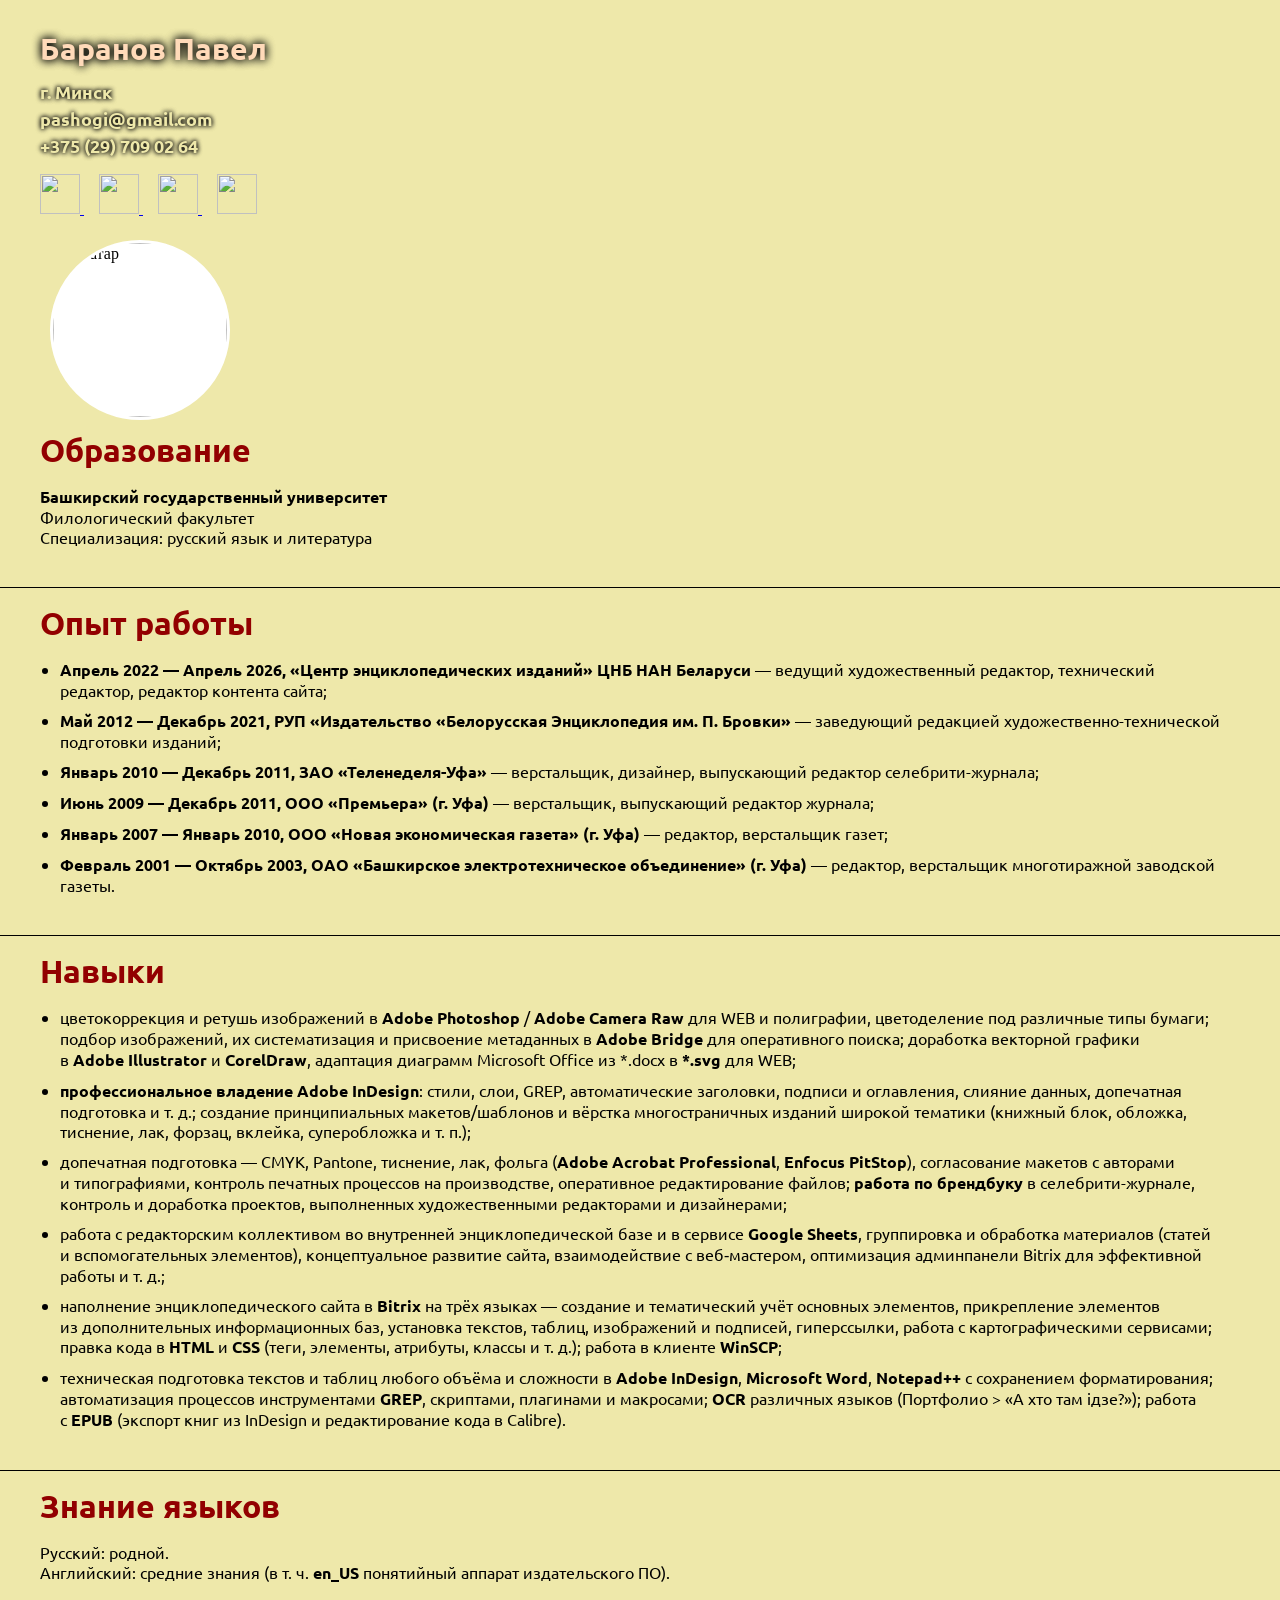
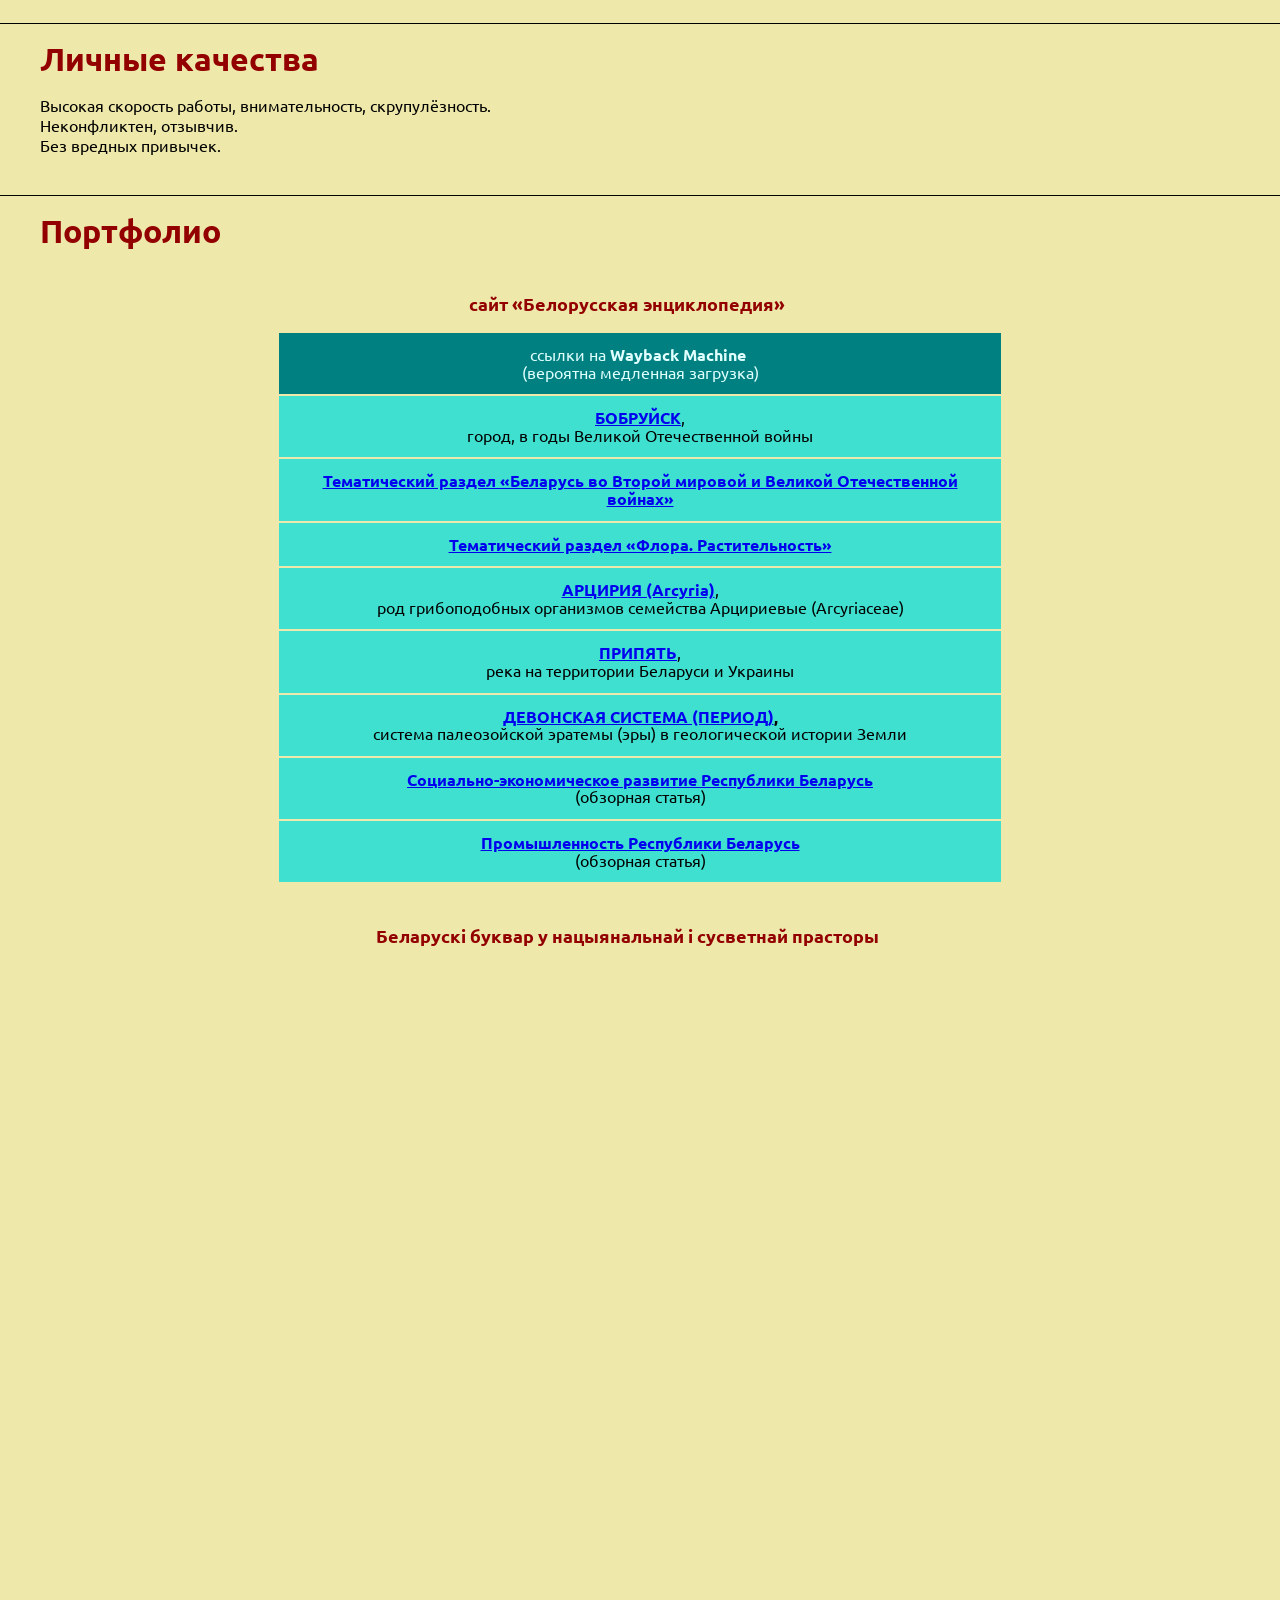
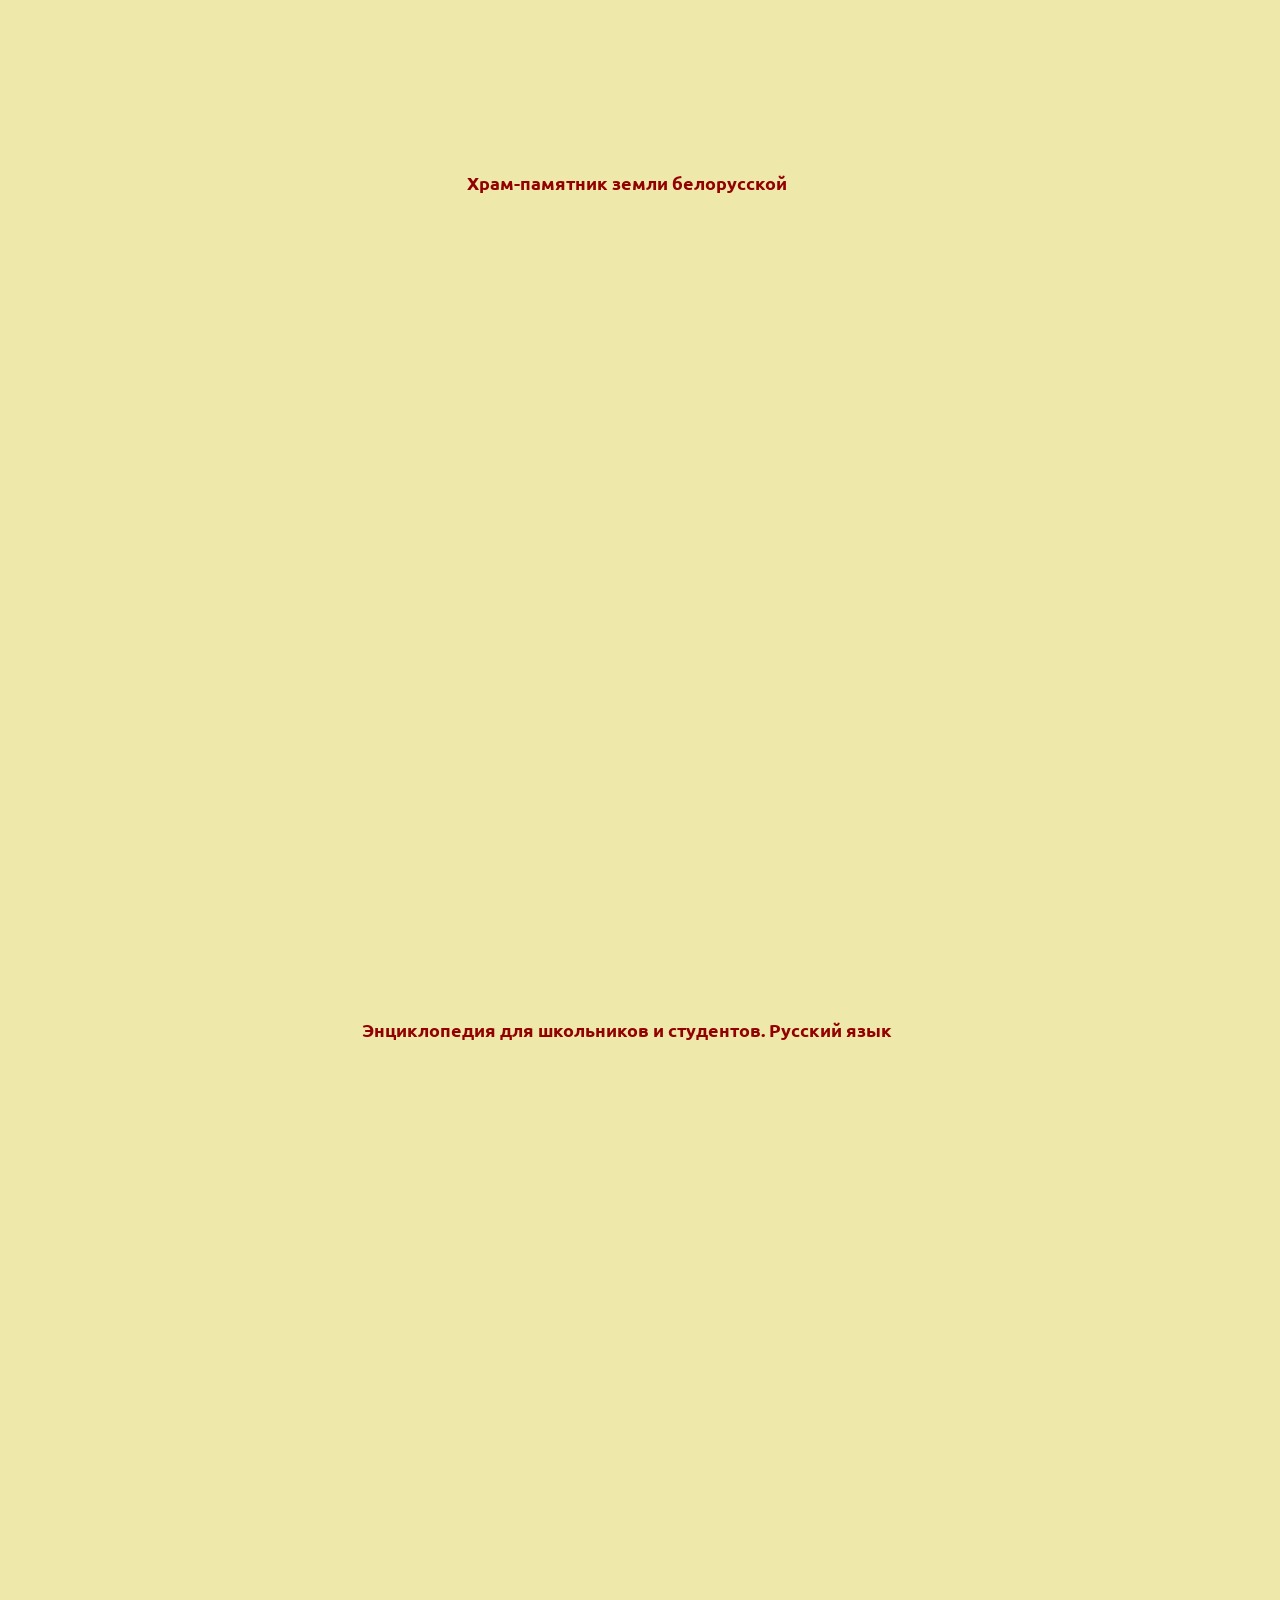
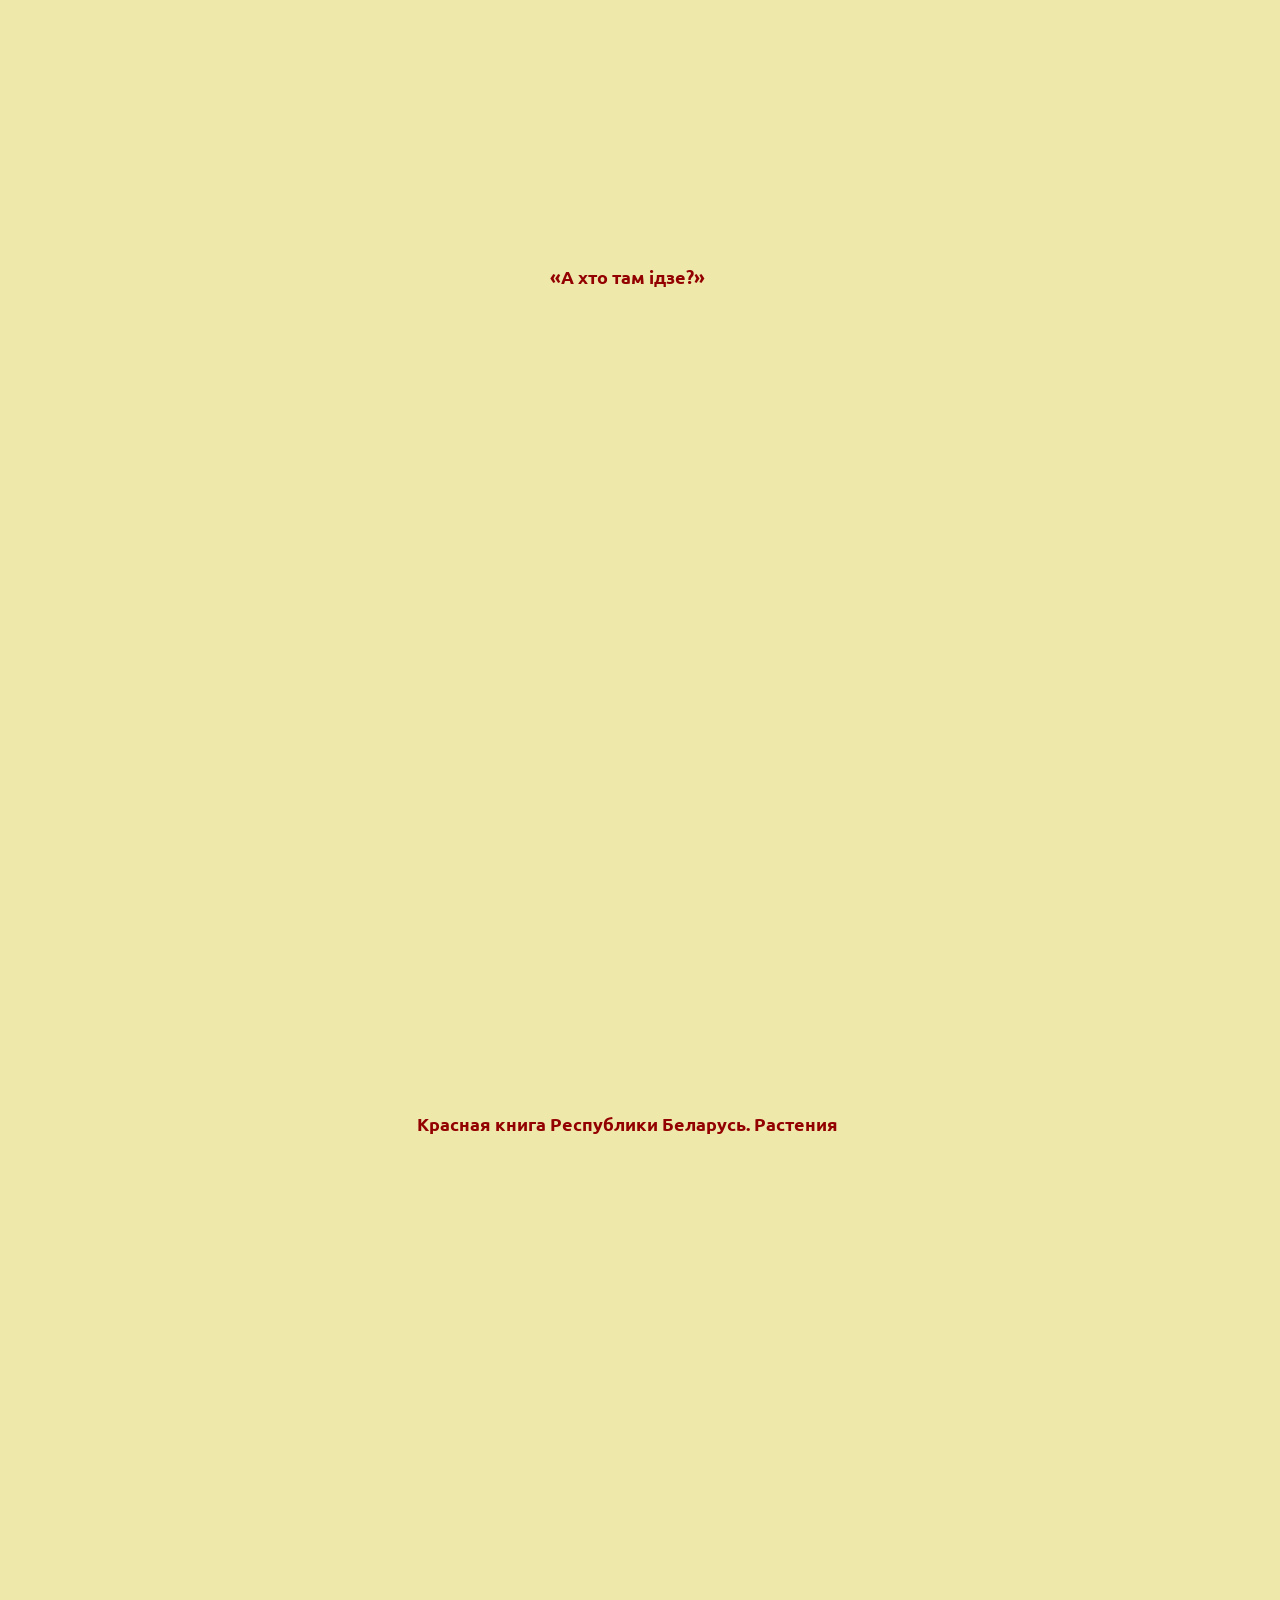
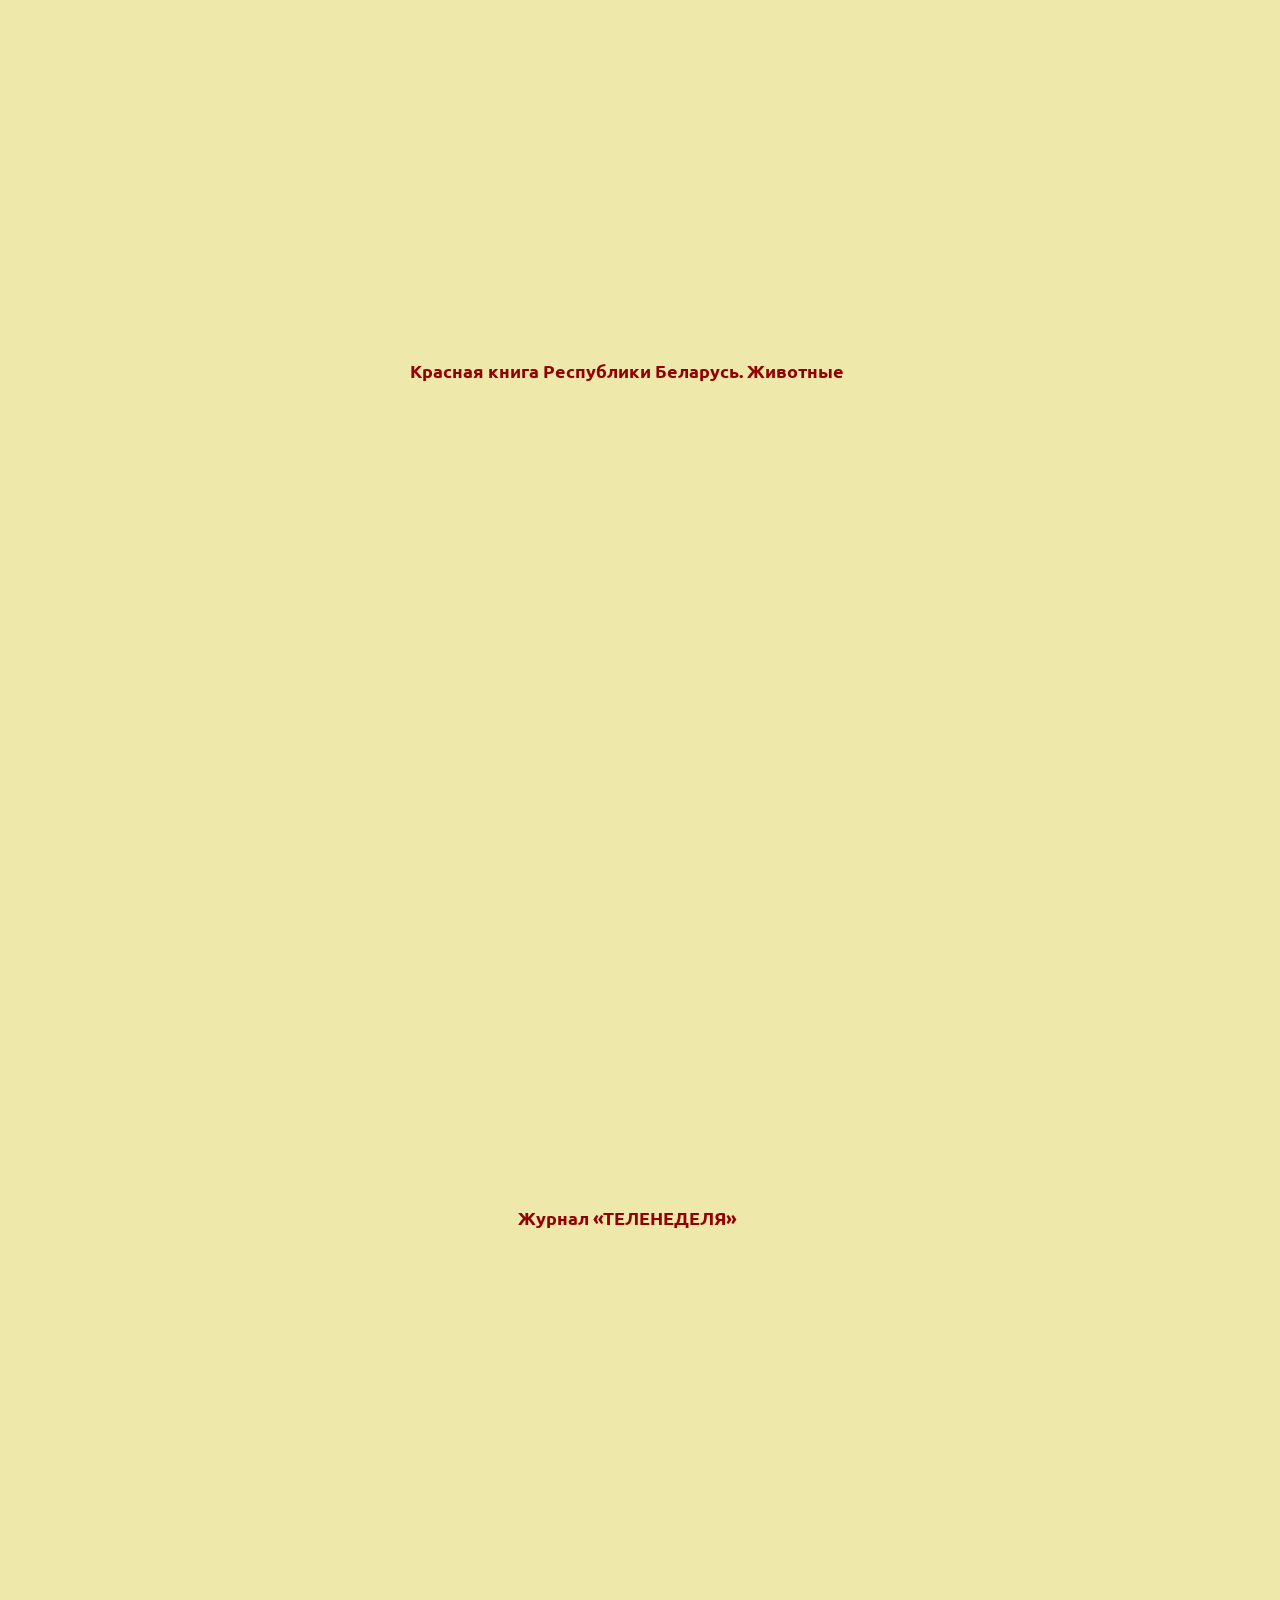
==== index.html @ 7046d44e "Update index.html" ====
<html>
	<head>
		<title>Баранов П. В.&emsp;|&emsp;резюме</title>
		<link rel="icon" type="image/svg+xml" href="https://raw.githubusercontent.com/pashogi/pashogijob/9c2bfe1a54c1b4d5133ab30330280d08a5d5dc98/favicon.svg">
		<link rel="stylesheet" href="style.css">
		<meta charset="utf-8">
		<link rel="stylesheet"
          href="https://fonts.googleapis.com/css?family=Ubuntu">
		<style>
    body {
      background-color: #EEE8AA;
    }
	h1, h2, h3, h4, p, ul, ol, li {
	font-family: Ubuntu;
	margin-right: 2%;
	}

ul {
	list-style-type: disc;
	margin-left: 20px;
}

h1 {
	margin-top: 10px;
	margin-left: 40px;
	margin-bottom: 15px;
	color: #920000;
}

h2 {
	text-align: center;
	margin-top: 40px;
	margin-bottom: 15px;
	color: #920000;
	font-size: 18px;
}

li, p {
	margin-bottom: 10px;
	margin-left: 40px;
	text-wrap-style: balance;
}

* {
	margin: 0;
	padding: 0;
	box-sizing: border-box;
}

.td1 {
	padding: 6pt;
	height: 19.6pt;
	vertical-align: middle;
	background-color: #008080;
	word-break: break-word;
	text-wrap-style: balance;	
}

.td2 {
	padding: 6pt;
	height: 19.6pt;
	vertical-align: middle;
	background-color: #40E0D0;
	word-break: break-word;
	text-wrap-style: balance;	
}

.ptab {
	line-height: 1.1;
	font-size: 16px;
	font-family: "Ubuntu", serif;
	color: black; 
	text-align: center;
	margin-left: 2%;
	margin-right: 2%;
	margin-bottom: 5px;
	margin-top: 5px;
	text-wrap-style: balance;
}	

.gal1 {
	position: relative;
	margin-left: 5%;
	padding-top: max(60%,324px);
	width: 90%;
	height: 0;
}

.gal2 {
	position: absolute;
	border: none;
	width: 100%;
	height: 100%;
	left: 0;
	top: 0;
}
	
hr {
  background-color: #000000;
  height: 1px;
  border: none;
  margin-bottom: 15px; 
  margin-top: 40px;
  
}

.hero-banner {
	background-image: url('https://raw.githubusercontent.com/pashogi/pashogijob/refs/heads/main/background_bordo.webp');
	background-position: center;
	position: relative;
	width: 100%;
	display: inline-block;
	min-height: 320px;
}

.banner-content h1 {
	font-size: 30px;
	margin-top: 30px;
	margin-bottom: 10px;
	text-align: left;
}

.banner-content h3 {
	font-size: 18px;
	margin-bottom: 15px;
	margin-left: 40px;
	line-height: 1.5;
	text-align: left;
	
}

        .profile-info-bar {
            position: relative;
            align-items: flex-end;
			margin-left: 50px;
            margin-top: 20px;
        }

        .avatar-wrapper {
            width: 180px; 
            height: 180px;
            margin-top: -100px;
        }

        .avatar-image {
            width: 100%;
            height: 100%;
            border-radius: 50%;
            object-fit: cover;
            border: 3px solid #fff; 
            background-color: #fff;
        }
		html {
  scroll-behavior: smooth;
}

.back-to-top {
  position: fixed;
  bottom: 30px;
  right: 30px;
  width: 50px;
  height: 50px;
  background-color: #A0522D;
  color: #ffffff;
  font-size: 24px;
  font-weight: bold;
  text-decoration: none;
  display: flex;
  align-items: center;
  justify-content: center;
  border-radius: 50%;
  box-shadow: 0 4px 6px -1px rgba(0, 0, 0, 0.1), 0 2px 4px -1px rgba(0, 0, 0, 0.06);
  z-index: 1000;
  
  /* Настройки для плавной анимации появления */
  transition: opacity 0.4s ease, transform 0.4s ease, background-color 0.3s ease, box-shadow 0.3s ease;
  opacity: 1;
  transform: translateY(0);
}

/* Класс для скрытого состояния */
.back-to-top.hidden {
  opacity: 0;
  visibility: hidden;
  transform: translateY(20px); /* При скрытии кнопка чуть опускается */
}

.back-to-top:hover {
  background-color: #920000;
  transform: translateY(-5px); /* Эффект приподнимания работает, только когда кнопка активна */
  box-shadow: 0 10px 15px -3px rgba(0, 0, 0, 0.1), 0 4px 6px -2px rgba(0, 0, 0, 0.05);
}

.back-to-top:active {
  transform: translateY(0);
}

  </style>
    <meta charset="utf-8" />
    <meta name="viewport" content="width=device-width" />
	</head>
	<body>

	<header class="hero-banner">
	<div class="banner-content">
		<h1 style="color: FFDAB9; text-shadow: 0 0 10px #000000, 0 0 10px #000000;">Баранов Павел</h1>
		<h3 style="color: EEE8AA; text-shadow: 0 0 5px #000000, 0 0 5px #000000;">г. Минск<br>pashogi@gmail.com<br>+375 (29) 709 02 64 </h3>
		<a style="margin-left: 40px;" href="viber://chat?number=%2B375297090264">
		<img src="https://raw.githubusercontent.com/pashogi/pashogijob/26038a64ed1ea33e8e026722dd993c3e9416eed4/Viber_icon.svg" width="40" height="40">
		</a>
		<a style="margin-left: 15px;" href="tg://resolve?domain=ngorongebe">
		<img src="https://raw.githubusercontent.com/pashogi/pashogijob/44e76a7d1df6c3a3573ff84d5395dd48185c1410/Telegram_Logo.svg" width="40" height="40">
		</a>
		<a style="margin-left: 15px;" href="mailto:pashogi@domain.com">
		<img src="https://raw.githubusercontent.com/pashogi/pashogijob/b5229784392f26fadb4ae11a9f41c26dcbef3852/Gmail_icon.svg" width="40" height="40">
		</a>
		<a style="margin-left: 15px;" href="tel:+375297090264">
		<img src="https://raw.githubusercontent.com/pashogi/pashogijob/918bad2d1e9183036d288f3a6117687ad5d1f334/telephone-icon.svg" width="40" height="40">
		</a>
	</div>
	</header>
        <!-- Нижняя панель с аватаркой и именем -->
        <div class="profile-info-bar">
            <!-- Круглая аватарка пользователя -->
            <div class="avatar-wrapper">
                <img class="avatar-image" src="https://raw.githubusercontent.com/pashogi/pashogijob/refs/heads/main/pashogi_foto_3.webp" alt="Аватар">
            </div>
        </div>
		<h1>Образование</h1>
		<p style="margin-bottom: 0px;"><b>Башкирский государственный университет</b></p>
		<p style="margin-bottom: 0px;">Филологический факультет</p>
		<p>Специализация: русский язык и&nbsp;литература</p>
		<hr>
		<h1>Опыт работы</h1>
		<ul>
			<li><b>Апрель 2022 — Апрель 2026, «Центр энциклопедических изданий» ЦНБ&nbsp;НАН&nbsp;Беларуси</b>&nbsp;— ведущий художественный редактор, технический редактор, редактор контента сайта;</li>
			<li><b>Май 2012 — Декабрь 2021, РУП&nbsp;«Издательство «Белорусская Энциклопедия им.&nbsp;П.&nbsp;Бровки»</b>&nbsp;— заведующий редакцией художественно-технической подготовки изданий;</li>
			<li><b>Январь 2010 — Декабрь 2011, ЗАО&nbsp;«Теленеделя-Уфа»</b>&nbsp;— верстальщик, дизайнер, выпускающий редактор селебрити-журнала;</li>
			<li><b>Июнь 2009 — Декабрь 2011, ООО&nbsp;«Премьера» (г.&nbsp;Уфа)</b>&nbsp;— верстальщик, выпускающий редактор журнала;</li>
			<li><b>Январь 2007 — Январь 2010, ООО&nbsp;«Новая экономическая газета» (г.&nbsp;Уфа)</b>&nbsp;— редактор, верстальщик газет;</li>
			<li><b>Февраль 2001 — Октябрь 2003, ОАО&nbsp;«Башкирское электротехническое объединение» (г.&nbsp;Уфа)</b> — редактор, верстальщик многотиражной заводской газеты.</li>
		</ul>
		<hr>
		<h1>Навыки</h1>
		<ul>
		<li>цветокоррекция и&nbsp;ретушь изображений в&nbsp;<b>Adobe Photoshop</b> / <b>Adobe Camera Raw</b> для&nbsp;WEB и&nbsp;полиграфии, цветоделение под&nbsp;различные типы бумаги; подбор изображений, их&nbsp;систематизация и&nbsp;присвоение метаданных в&nbsp;<b>Adobe Bridge</b> для&nbsp;оперативного поиска; доработка векторной графики в&nbsp;<b>Adobe Illustrator</b> и&nbsp;<b>CorelDraw</b>, адаптация диаграмм Microsoft Office из&nbsp;*.‌docx в&nbsp;<b>*.svg</b> для&nbsp;WEB;</li>
		<li><b>профессиональное владение Adobe InDesign</b>: стили, слои, GREP, автоматические заголовки, подписи и&nbsp;оглавления, слияние данных, допечатная подготовка и&nbsp;т.&nbsp;д.; создание принципиальных макетов/шаблонов и&nbsp;вёрстка многостраничных изданий широкой тематики (книжный блок, обложка, тиснение, лак, форзац, вклейка, суперобложка и&nbsp;т.&nbsp;п.);</li>
		<li>допечатная подготовка — CMYK, Pantone, тиснение, лак, фольга (<b>Adobe Acrobat Professional</b>, <b>Enfocus PitStop</b>), согласование макетов с&nbsp;авторами и&nbsp;типографиями, контроль печатных процессов на&nbsp;производстве, оперативное редактирование файлов; <b>работа по&nbsp;брендбуку</b> в&nbsp;селебрити-журнале, контроль и&nbsp;доработка проектов, выполненных художественными редакторами и&nbsp;дизайнерами;</li>
		<li>работа с&nbsp;редакторским коллективом во&nbsp;внутренней энциклопедической базе и&nbsp;в&nbsp;сервисе <b>Google&nbsp;Sheets</b>, группировка и&nbsp;обработка материалов (статей и&nbsp;вспомогательных элементов), концептуальное развитие сайта, взаимодействие с&nbsp;веб‑мастером, оптимизация админпанели Bitrix для&nbsp;эффективной работы и&nbsp;т.&nbsp;д.;</li>
		<li>наполнение энциклопедического сайта в&nbsp;<b>Bitrix</b> на&nbsp;трёх языках — создание и&nbsp;тематический учёт основных элементов, прикрепление элементов из&nbsp;дополнительных информационных баз, установка текстов, таблиц, изображений и&nbsp;подписей, гиперссылки, работа с&nbsp;картографическими сервисами; правка кода в&nbsp;<b>HTML</b> и&nbsp;<b>CSS</b> (теги, элементы, атрибуты, классы и&nbsp;т.&nbsp;д.); работа в&nbsp;клиенте <b>WinSCP</b>;</li>
		<li>техническая подготовка текстов и&nbsp;таблиц любого объёма и&nbsp;сложности в&nbsp;<b>Adobe InDesign</b>, <b>Мiсrоsоft Wоrd</b>, <b>Notepad++</b> с&nbsp;сохранением форматирования; автоматизация процессов инструментами <b>GREP</b>, скриптами, плагинами и&nbsp;макросами; <b>OCR</b> различных языков (Портфолио > «А&nbsp;хто там ідзе?»); работа с&nbsp;<b>EPUB</b> (экспорт книг из&nbsp;InDesign и&nbsp;редактирование кода в&nbsp;Calibre).</li>
		</ul>
		<hr>
		<h1>Знание языков</h1>
		<p>Русский: родной. <br>Английский: средние знания (в&nbsp;т.&nbsp;ч.&nbsp;<b>en_US</b> понятийный аппарат издательского&nbsp;ПО).</p>
		<hr>
		<h1>Личные качества</h1>
		<p>Высокая скорость работы, внимательность, скрупулёзность.<br>
		Неконфликтен, отзывчив. <br>Без вредных привычек.</p>
		<hr>
		<h1>Портфолио</h1>
		<h2>сайт «Белорусская энциклопедия»</h2>
	    <table style="margin: auto;">
        <tbody>
            <tr>
              
                <td class="td1">
                    <p class="ptab"; style="color: #E0FFFF;">ссылки на&nbsp;<strong>Wayback&nbsp;Machine&nbsp;</strong><br>(вероятна медленная загрузка)</p>
                </td>
            </tr>
            <tr>
               
                <td class="td2">
                    <p class="ptab"><a href="https://web.archive.org/web/20260213072637/https://belarusenc.by/temy/belarusinsecwar/497/" target="_blank" rel="noopener noreferrer"><strong>БОБРУЙСК</strong></a>, <br>город, в годы Великой Отечественной войны</span></p>
                </td>
            </tr>
            <tr>
			<td class="td2">
                    <p class="ptab"><a href="https://web.archive.org/web/20260403034350/https://belarusenc.by/temy/belarusinsecwar/?arrFilter_pf[SORT_QUERY]=%D0%90%D0%B0&set_filter=Y&rem_filter=all" target="_blank" rel="noopener noreferrer"><strong>Тематический раздел «Беларусь во&nbsp;Второй мировой и&nbsp;Великой Отечественной войнах»</strong></a></span></p>
                </td>
            </tr>
            <tr>
            <td class="td2">
                    <p class="ptab"><a href="https://web.archive.org/web/20260222052846/https://belarusenc.by/temy/floraru/?arrFilter_pf[SORT_QUERY]=%D0%90%D0%B0&set_filter=Y&rem_filter=all" target="_blank" rel="noopener noreferrer"><strong>Тематический раздел «Флора. Растительность»</strong></a></span></p>
                </td>
            </tr>
            <tr>			
               <td class="td2">
                    <p class="ptab"><a href="https://web.archive.org/web/20260222051043/https://belarusenc.by/temy/floraru/12584/" target="_blank" rel="noopener noreferrer"><strong>АРЦИРИЯ (Arcyria)</strong></a>, <br>род грибоподобных организмов семейства Арцириевые (Arcyriaceae)</span></p>
                </td>
            </tr>            
            <tr>
               
                <td class="td2">
                    <p class="ptab"><a href="https://web.archive.org/web/20260222055555/https://belarusenc.by/temy/waterru/7096/" target="_blank" rel="noopener noreferrer"><strong>ПРИПЯТЬ</strong></a>, <br>река на&nbsp;территории&nbsp;Беларуси и&nbsp;Украины</span></p>
                </td>
            </tr>      			
			<tr>
               <td class="td2">
                    <p class="ptab"><a href="https://web.archive.org/web/20260213075311/https://belarusenc.by/temy/nedraru/9194/" target="_blank" rel="noopener noreferrer"><strong>ДЕВОНСКАЯ СИСТЕМА (ПЕРИОД)</strong></a><strong>,</strong> <br>система палеозойской эратемы (эры) в&nbsp;геологической истории Земли</span></p>
                </td>
            </tr>
            <tr>
                <td class="td2">
                    <p class="ptab"><a href="https://web.archive.org/web/20260213081253/https://belarusenc.by/belarus/detail-article.php?ID=10201#h1" target="_blank" rel="noopener noreferrer"><strong>Социально-экономическое развитие Республики&nbsp;Беларусь</strong></a> <br>(обзорная&nbsp;статья)</span></p>
                </td>
            </tr>
            <tr>
                <td class="td2">
                    <p class="ptab"><a href="https://web.archive.org/web/20260226080110/https://belarusenc.by/belarus/detail-article.php?ID=12843#h1" target="_blank" rel="noopener noreferrer"><strong>Промышленность Республики Беларусь</strong></a> <br>(обзорная статья)</span></p>
                </td>
            </tr>
        </tbody>
    </table>
	
	<h2>Беларускі буквар у&nbsp;нацыянальнай і&nbsp;сусветнай прасторы</h2>
	<div class="gal1"><iframe class="gal2" src="https://online.fliphtml5.com/pjuuw/fhvg/" title="Беларускі буквар у нацыянальнай і сусветнай прасторы_" seamless="seamless" scrolling="no" frameborder="0" allowtransparency="true" allowfullscreen="true" ></iframe></div>
	<h2>Храм-памятник земли белорусской</h2>
	<div class="gal1"><iframe class="gal2" src="https://online.fliphtml5.com/pjuuw/tahh/" title="Храм-памятник земли белорусской_" seamless="seamless" scrolling="no" frameborder="0" allowtransparency="true" allowfullscreen="true" ></iframe></div>
	<h2>Энциклопедия для&nbsp;школьников и&nbsp;студентов. Русский язык </h2>
	<div class="gal1"><iframe class="gal2" src="https://online.fliphtml5.com/pjuuw/otoj/" title="Энциклопедия школьников и студентов - Русский язык" seamless="seamless" scrolling="no" frameborder="0" allowtransparency="true" allowfullscreen="true" ></iframe></div>
	<h2>«А хто там ідзе?»</h2>
	<div class="gal1"><iframe class="gal2" src="https://online.fliphtml5.com/pjuuw/hto-idze/" title="«А хто там ідзе?»" seamless="seamless" scrolling="no" frameborder="0" allowtransparency="true" allowfullscreen="true" ></iframe></div>
	<h2>Красная книга Республики Беларусь. Растения</h2>
	<div class="gal1"><iframe class="gal2" src="https://online.fliphtml5.com/pjuuw/rjri/" title="Красная книга Республики Беларусь. Растения" seamless="seamless" scrolling="no" frameborder="0" allowtransparency="true" allowfullscreen="true" ></iframe></div>
	<h2>Красная книга Республики Беларусь. Животные</h2>
	<div class="gal1"><iframe class="gal2" src="https://online.fliphtml5.com/pjuuw/nssc/" title="Красная книга Республики Беларусь. Животные" seamless="seamless" scrolling="no" frameborder="0" allowtransparency="true" allowfullscreen="true" ></iframe></div>
	<h2>Журнал «ТЕЛЕНЕДЕЛЯ»</h2>
	<div class="gal1"><iframe class="gal2" src="https://online.fliphtml5.com/pjuuw/44-197-260/" title="Журнал «ТЕЛЕНЕДЕЛЯ»" seamless="seamless" scrolling="no" frameborder="0" allowtransparency="true" allowfullscreen="true" ></iframe></div>

	<a href="#" class="back-to-top hidden" id="backToTop" aria-label="Вернуться в начало страницы">
  ↑
</a>
		
<script>
const backToTopButton = document.getElementById('backToTop');
window.addEventListener('scroll', () => {
  // Если страница прокручена больше чем на 300px, убираем класс hidden, иначе добавляем
  if (window.scrollY > 300) {
    backToTopButton.classList.remove('hidden');
  } else {
    backToTopButton.classList.add('hidden');
  }
});
</script>
	</body>
</html>
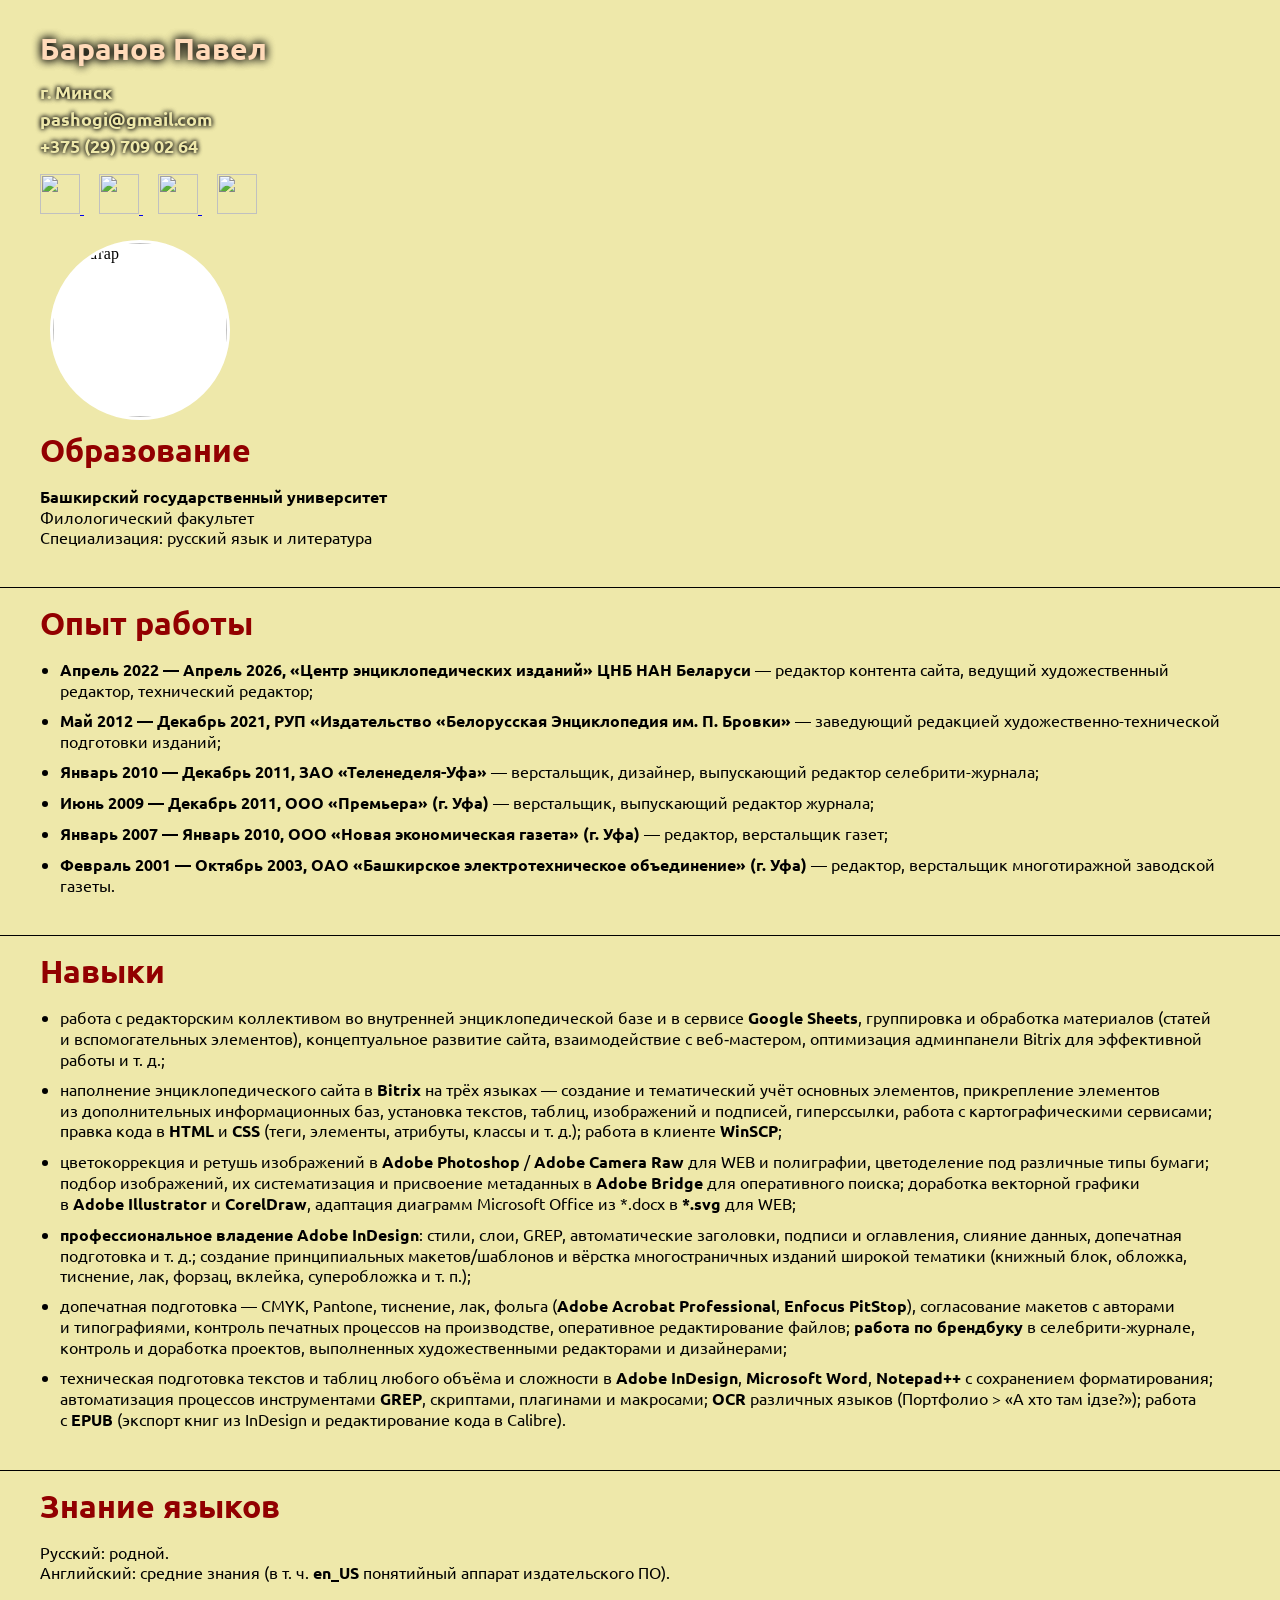
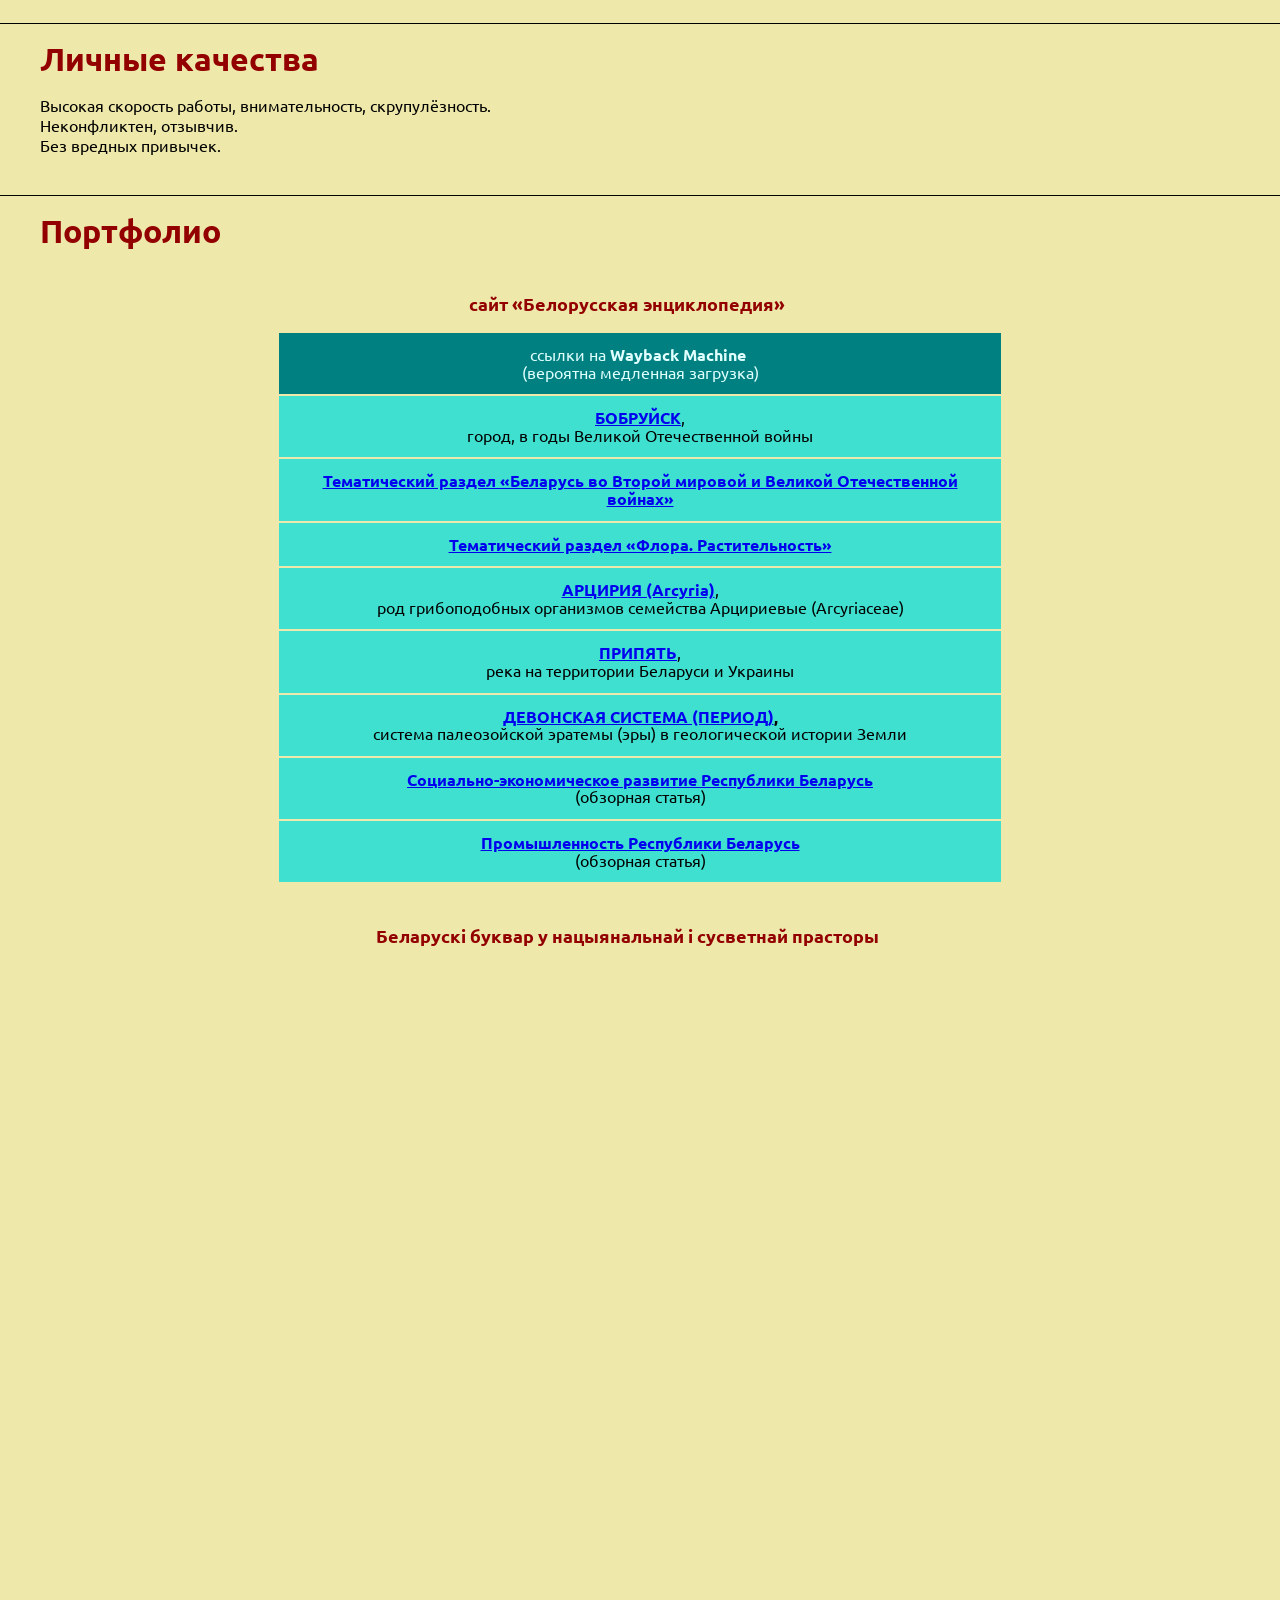
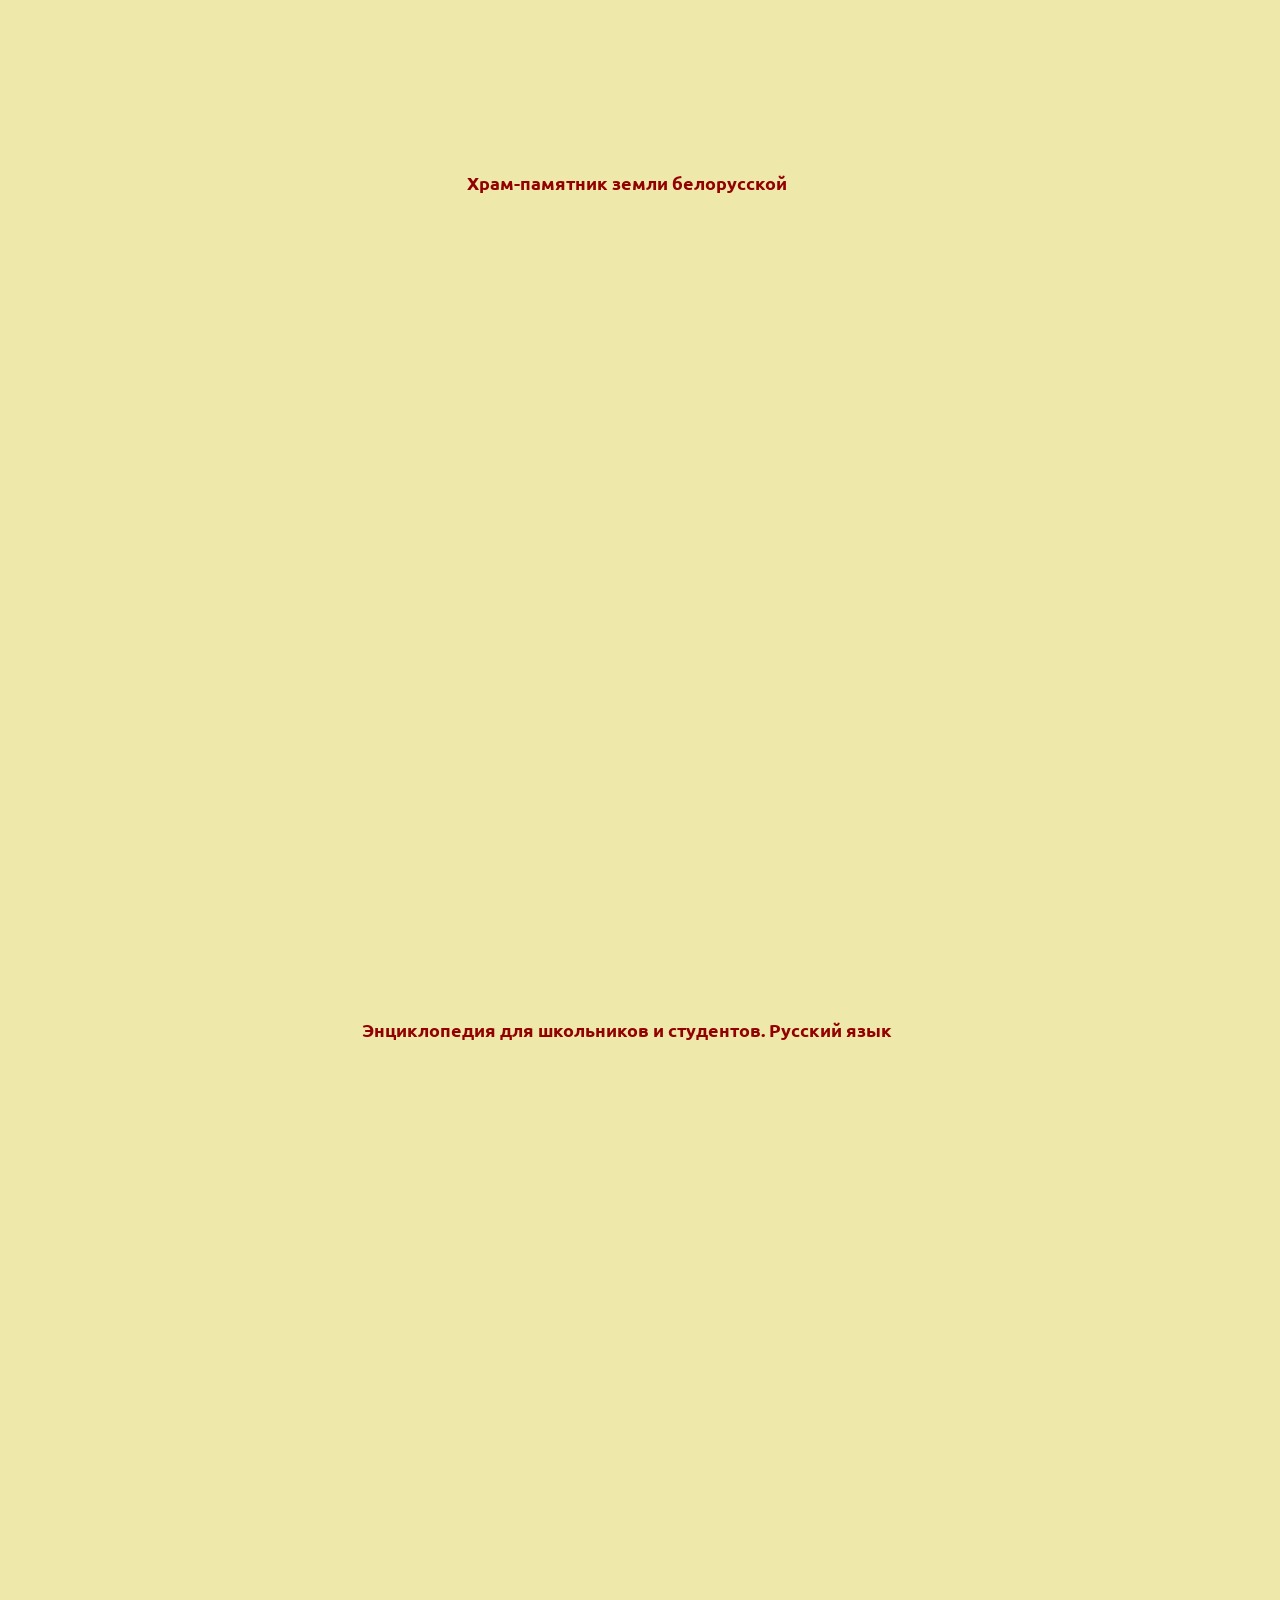
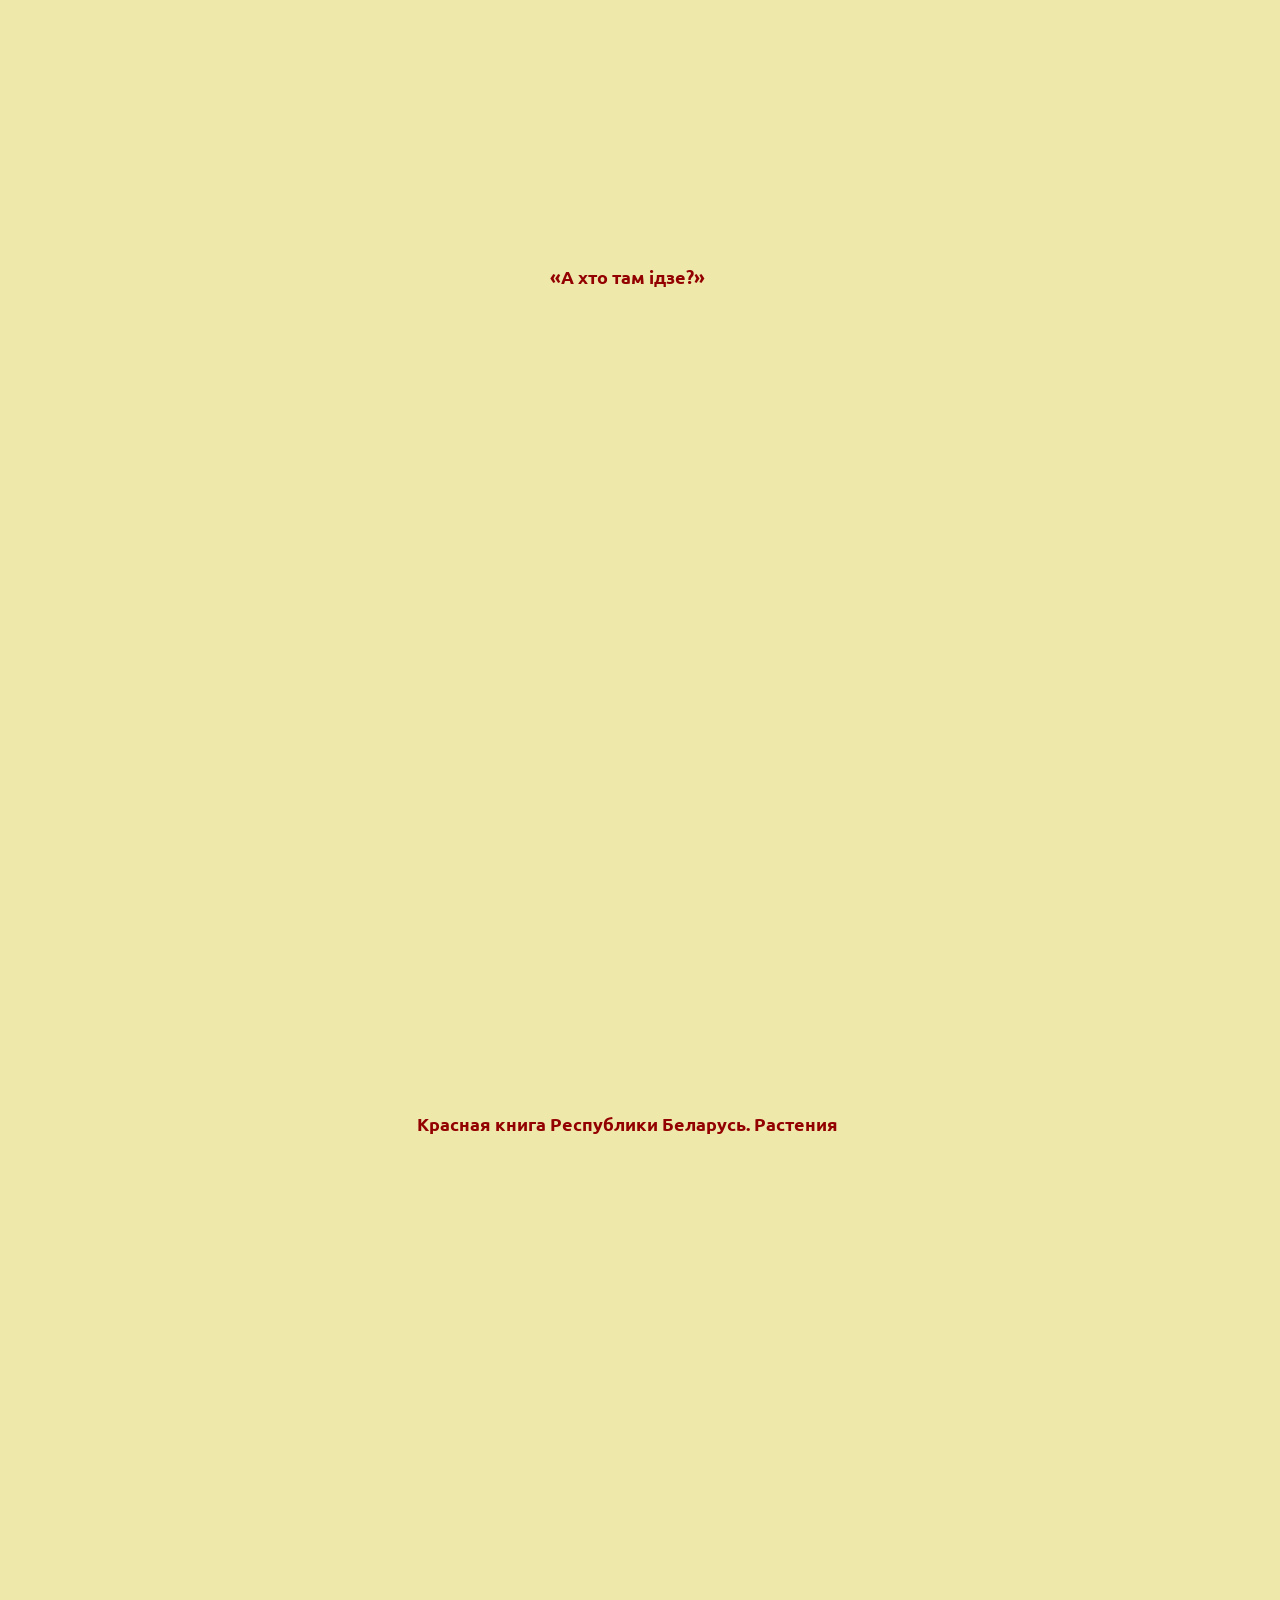
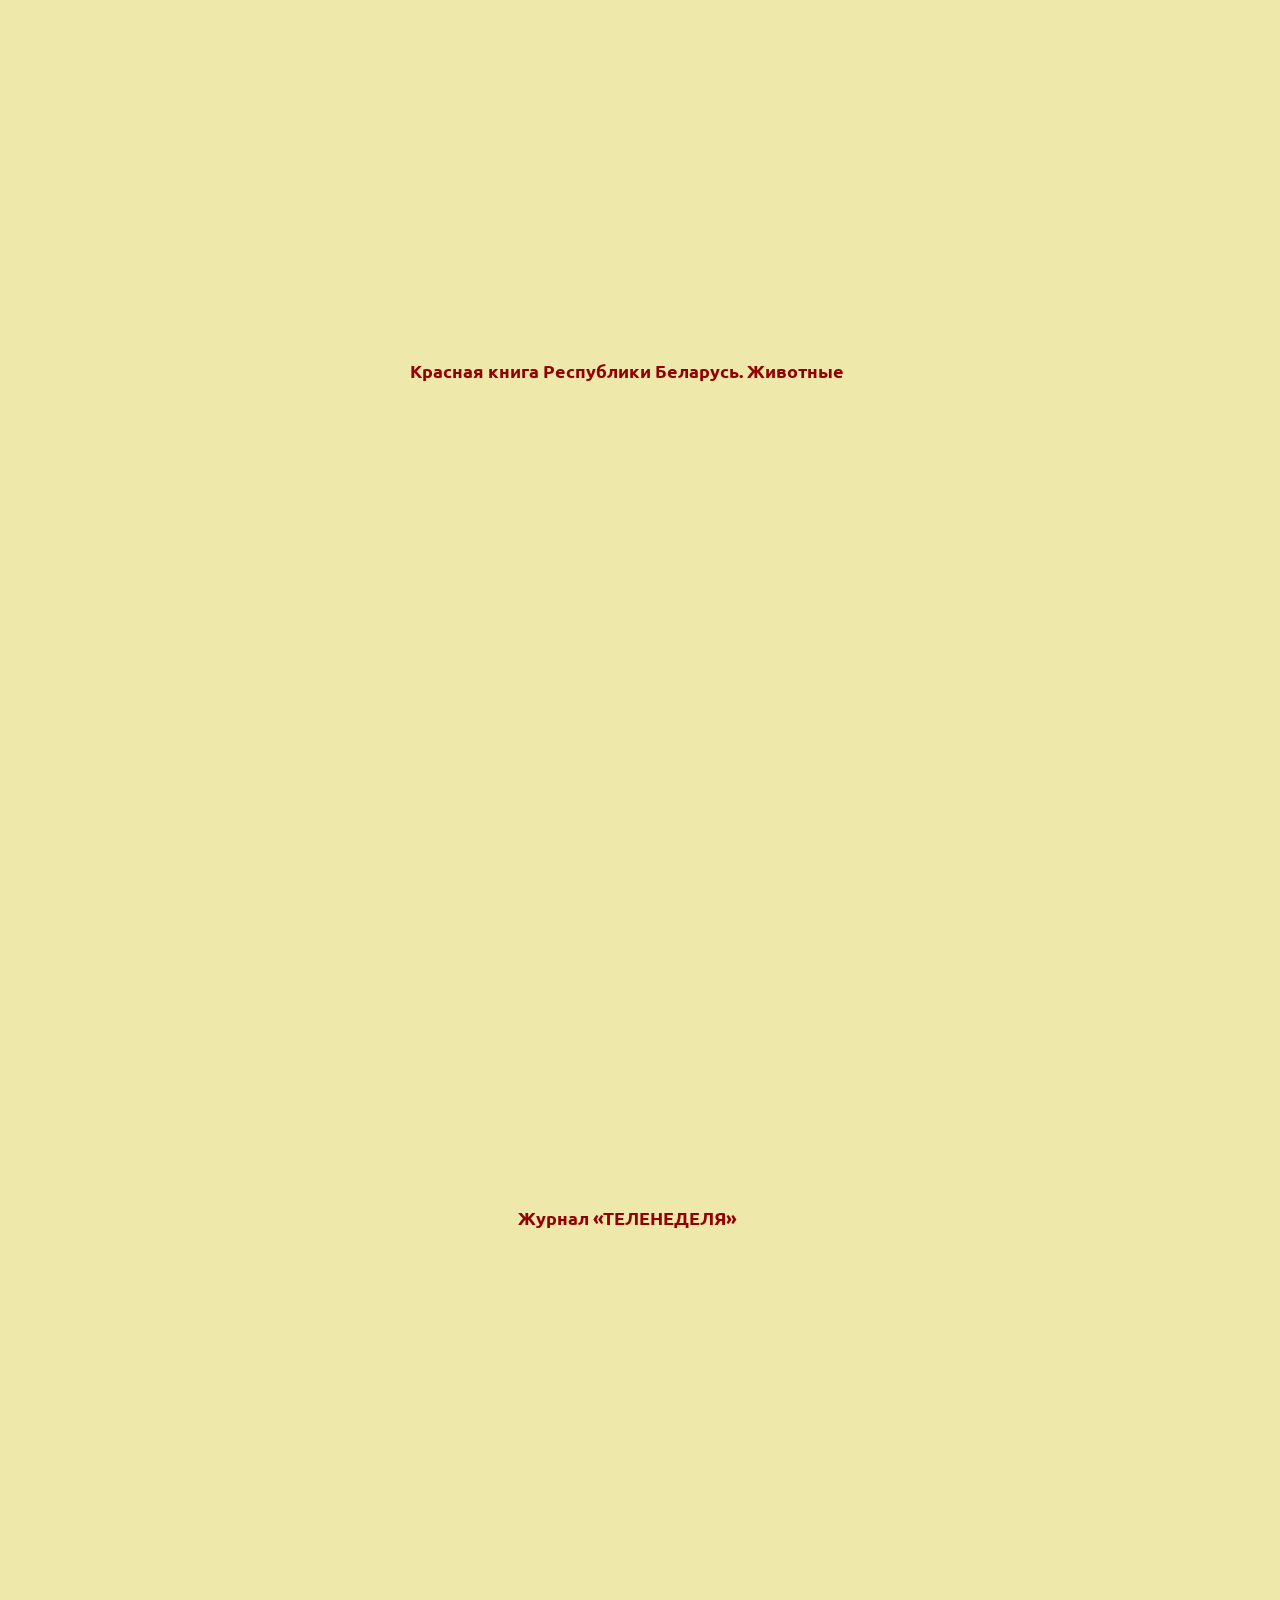
==== commit d4aced2d: "Update index.html" ====
--- a/index.html
+++ b/index.html
@@ -233,7 +233,7 @@
 		<hr>
 		<h1>Опыт работы</h1>
 		<ul>
-			<li><b>Апрель 2022 — Апрель 2026, «Центр энциклопедических изданий» ЦНБ&nbsp;НАН&nbsp;Беларуси</b>&nbsp;— ведущий художественный редактор, технический редактор, редактор контента сайта;</li>
+			<li><b>Апрель 2022 — Апрель 2026, «Центр энциклопедических изданий» ЦНБ&nbsp;НАН&nbsp;Беларуси</b>&nbsp;— редактор контента сайта, ведущий художественный редактор, технический редактор;</li>
 			<li><b>Май 2012 — Декабрь 2021, РУП&nbsp;«Издательство «Белорусская Энциклопедия им.&nbsp;П.&nbsp;Бровки»</b>&nbsp;— заведующий редакцией художественно-технической подготовки изданий;</li>
 			<li><b>Январь 2010 — Декабрь 2011, ЗАО&nbsp;«Теленеделя-Уфа»</b>&nbsp;— верстальщик, дизайнер, выпускающий редактор селебрити-журнала;</li>
 			<li><b>Июнь 2009 — Декабрь 2011, ООО&nbsp;«Премьера» (г.&nbsp;Уфа)</b>&nbsp;— верстальщик, выпускающий редактор журнала;</li>
@@ -243,11 +243,11 @@
 		<hr>
 		<h1>Навыки</h1>
 		<ul>
+		<li>работа с&nbsp;редакторским коллективом во&nbsp;внутренней энциклопедической базе и&nbsp;в&nbsp;сервисе <b>Google&nbsp;Sheets</b>, группировка и&nbsp;обработка материалов (статей и&nbsp;вспомогательных элементов), концептуальное развитие сайта, взаимодействие с&nbsp;веб‑мастером, оптимизация админпанели Bitrix для&nbsp;эффективной работы и&nbsp;т.&nbsp;д.;</li>
+		<li>наполнение энциклопедического сайта в&nbsp;<b>Bitrix</b> на&nbsp;трёх языках — создание и&nbsp;тематический учёт основных элементов, прикрепление элементов из&nbsp;дополнительных информационных баз, установка текстов, таблиц, изображений и&nbsp;подписей, гиперссылки, работа с&nbsp;картографическими сервисами; правка кода в&nbsp;<b>HTML</b> и&nbsp;<b>CSS</b> (теги, элементы, атрибуты, классы и&nbsp;т.&nbsp;д.); работа в&nbsp;клиенте <b>WinSCP</b>;</li>
 		<li>цветокоррекция и&nbsp;ретушь изображений в&nbsp;<b>Adobe Photoshop</b> / <b>Adobe Camera Raw</b> для&nbsp;WEB и&nbsp;полиграфии, цветоделение под&nbsp;различные типы бумаги; подбор изображений, их&nbsp;систематизация и&nbsp;присвоение метаданных в&nbsp;<b>Adobe Bridge</b> для&nbsp;оперативного поиска; доработка векторной графики в&nbsp;<b>Adobe Illustrator</b> и&nbsp;<b>CorelDraw</b>, адаптация диаграмм Microsoft Office из&nbsp;*.‌docx в&nbsp;<b>*.svg</b> для&nbsp;WEB;</li>
 		<li><b>профессиональное владение Adobe InDesign</b>: стили, слои, GREP, автоматические заголовки, подписи и&nbsp;оглавления, слияние данных, допечатная подготовка и&nbsp;т.&nbsp;д.; создание принципиальных макетов/шаблонов и&nbsp;вёрстка многостраничных изданий широкой тематики (книжный блок, обложка, тиснение, лак, форзац, вклейка, суперобложка и&nbsp;т.&nbsp;п.);</li>
 		<li>допечатная подготовка — CMYK, Pantone, тиснение, лак, фольга (<b>Adobe Acrobat Professional</b>, <b>Enfocus PitStop</b>), согласование макетов с&nbsp;авторами и&nbsp;типографиями, контроль печатных процессов на&nbsp;производстве, оперативное редактирование файлов; <b>работа по&nbsp;брендбуку</b> в&nbsp;селебрити-журнале, контроль и&nbsp;доработка проектов, выполненных художественными редакторами и&nbsp;дизайнерами;</li>
-		<li>работа с&nbsp;редакторским коллективом во&nbsp;внутренней энциклопедической базе и&nbsp;в&nbsp;сервисе <b>Google&nbsp;Sheets</b>, группировка и&nbsp;обработка материалов (статей и&nbsp;вспомогательных элементов), концептуальное развитие сайта, взаимодействие с&nbsp;веб‑мастером, оптимизация админпанели Bitrix для&nbsp;эффективной работы и&nbsp;т.&nbsp;д.;</li>
-		<li>наполнение энциклопедического сайта в&nbsp;<b>Bitrix</b> на&nbsp;трёх языках — создание и&nbsp;тематический учёт основных элементов, прикрепление элементов из&nbsp;дополнительных информационных баз, установка текстов, таблиц, изображений и&nbsp;подписей, гиперссылки, работа с&nbsp;картографическими сервисами; правка кода в&nbsp;<b>HTML</b> и&nbsp;<b>CSS</b> (теги, элементы, атрибуты, классы и&nbsp;т.&nbsp;д.); работа в&nbsp;клиенте <b>WinSCP</b>;</li>
 		<li>техническая подготовка текстов и&nbsp;таблиц любого объёма и&nbsp;сложности в&nbsp;<b>Adobe InDesign</b>, <b>Мiсrоsоft Wоrd</b>, <b>Notepad++</b> с&nbsp;сохранением форматирования; автоматизация процессов инструментами <b>GREP</b>, скриптами, плагинами и&nbsp;макросами; <b>OCR</b> различных языков (Портфолио > «А&nbsp;хто там ідзе?»); работа с&nbsp;<b>EPUB</b> (экспорт книг из&nbsp;InDesign и&nbsp;редактирование кода в&nbsp;Calibre).</li>
 		</ul>
 		<hr>
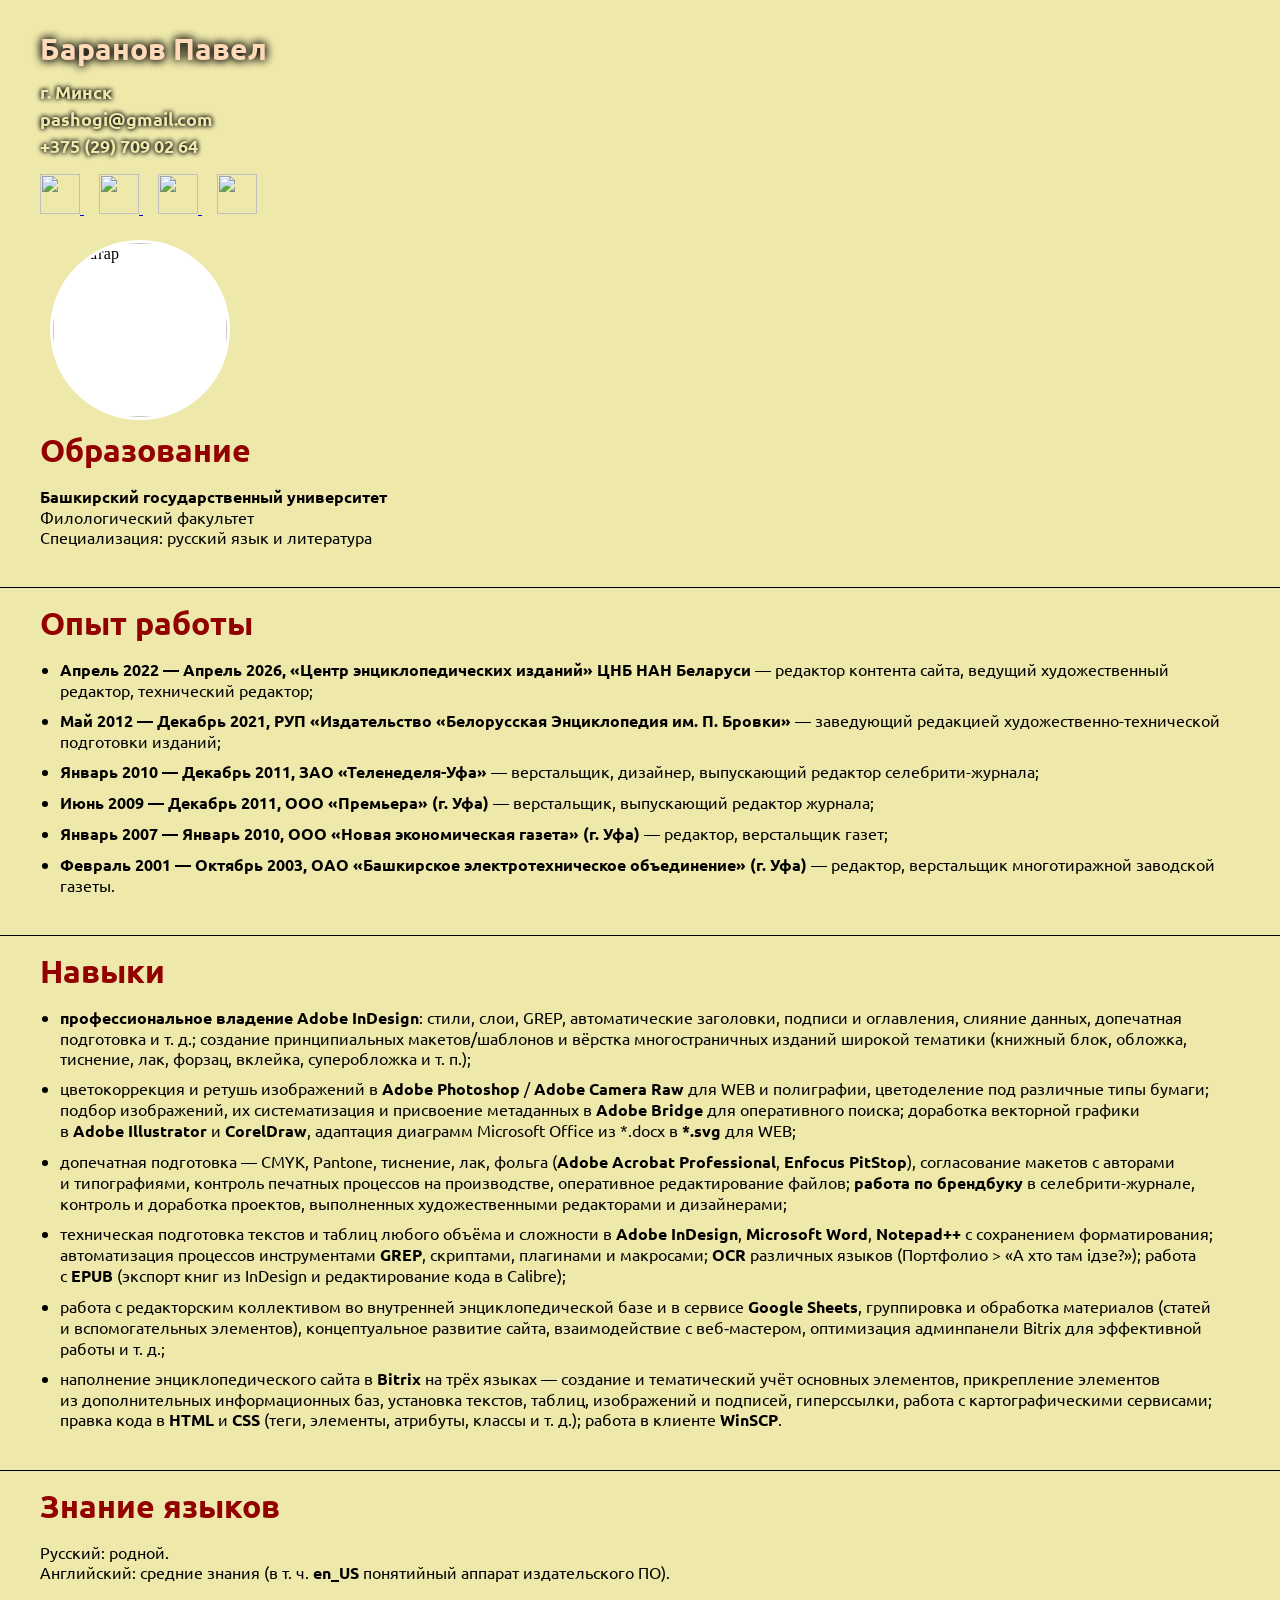
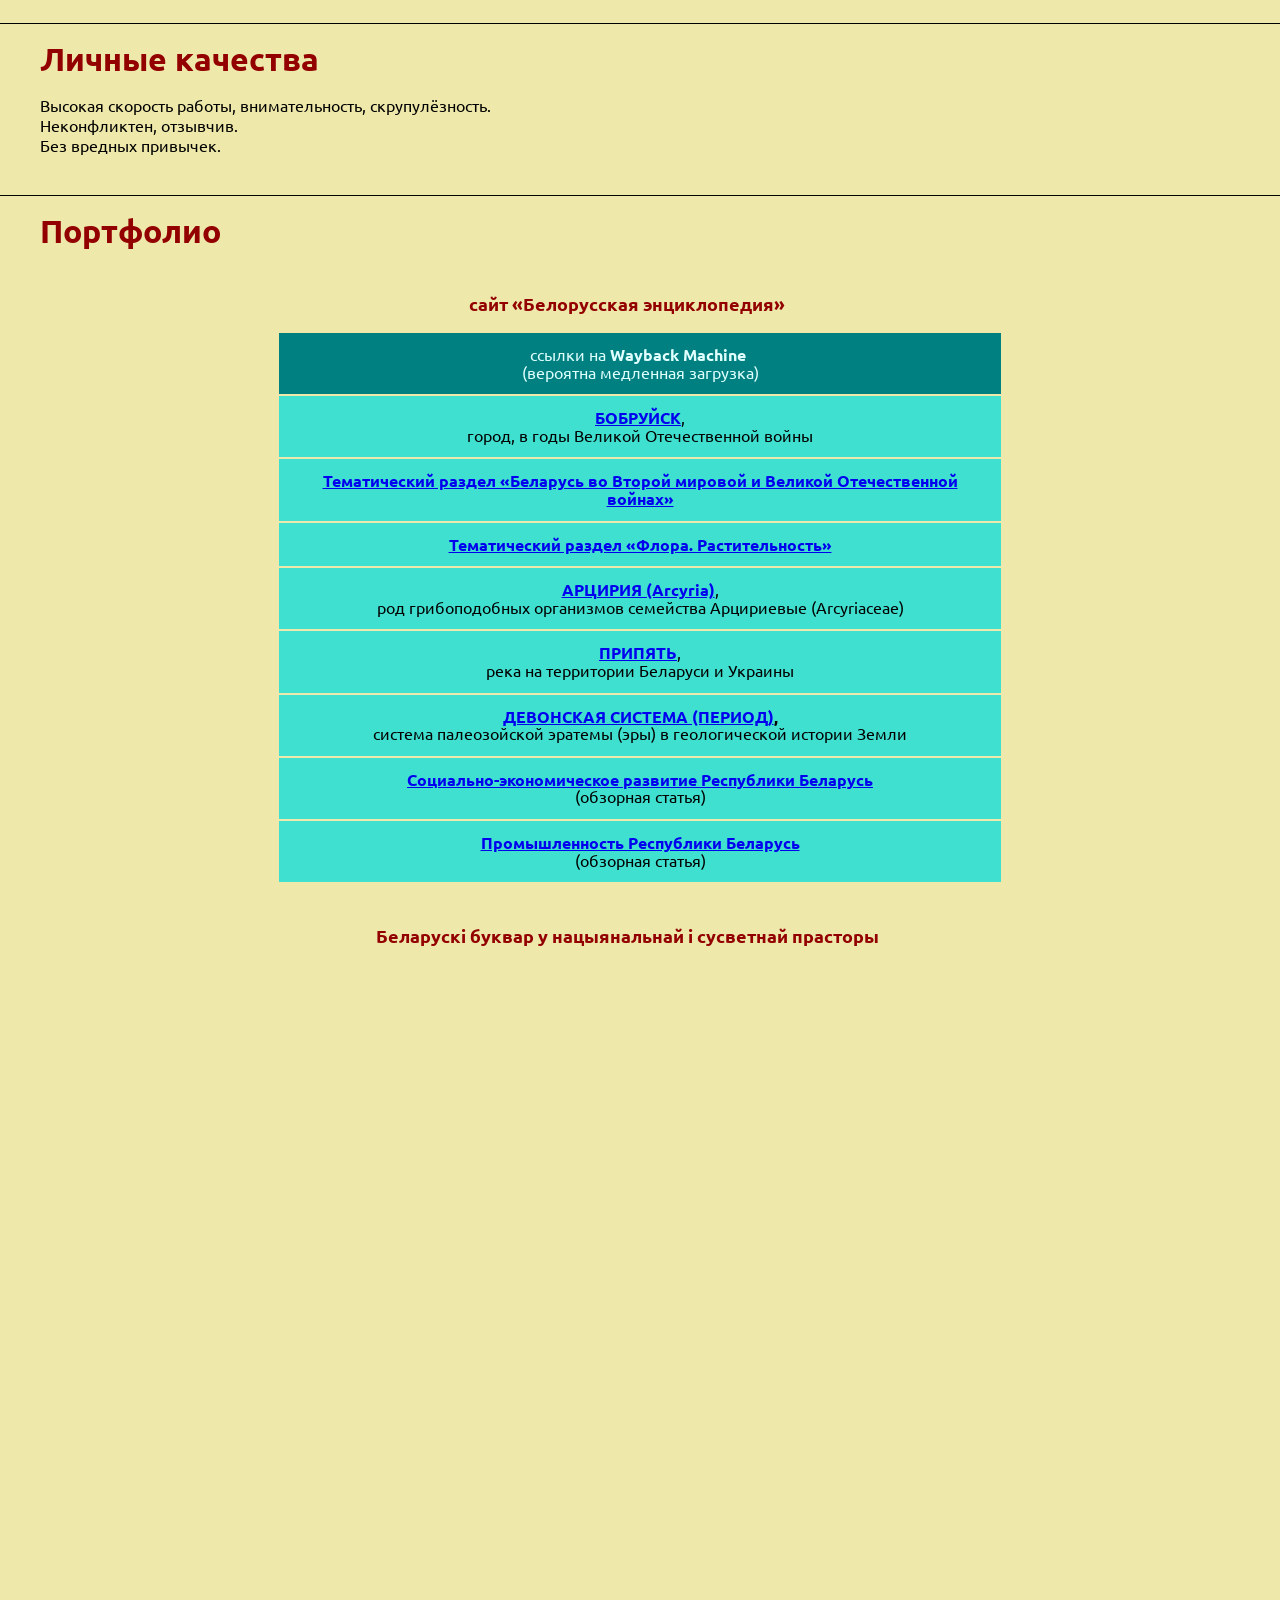
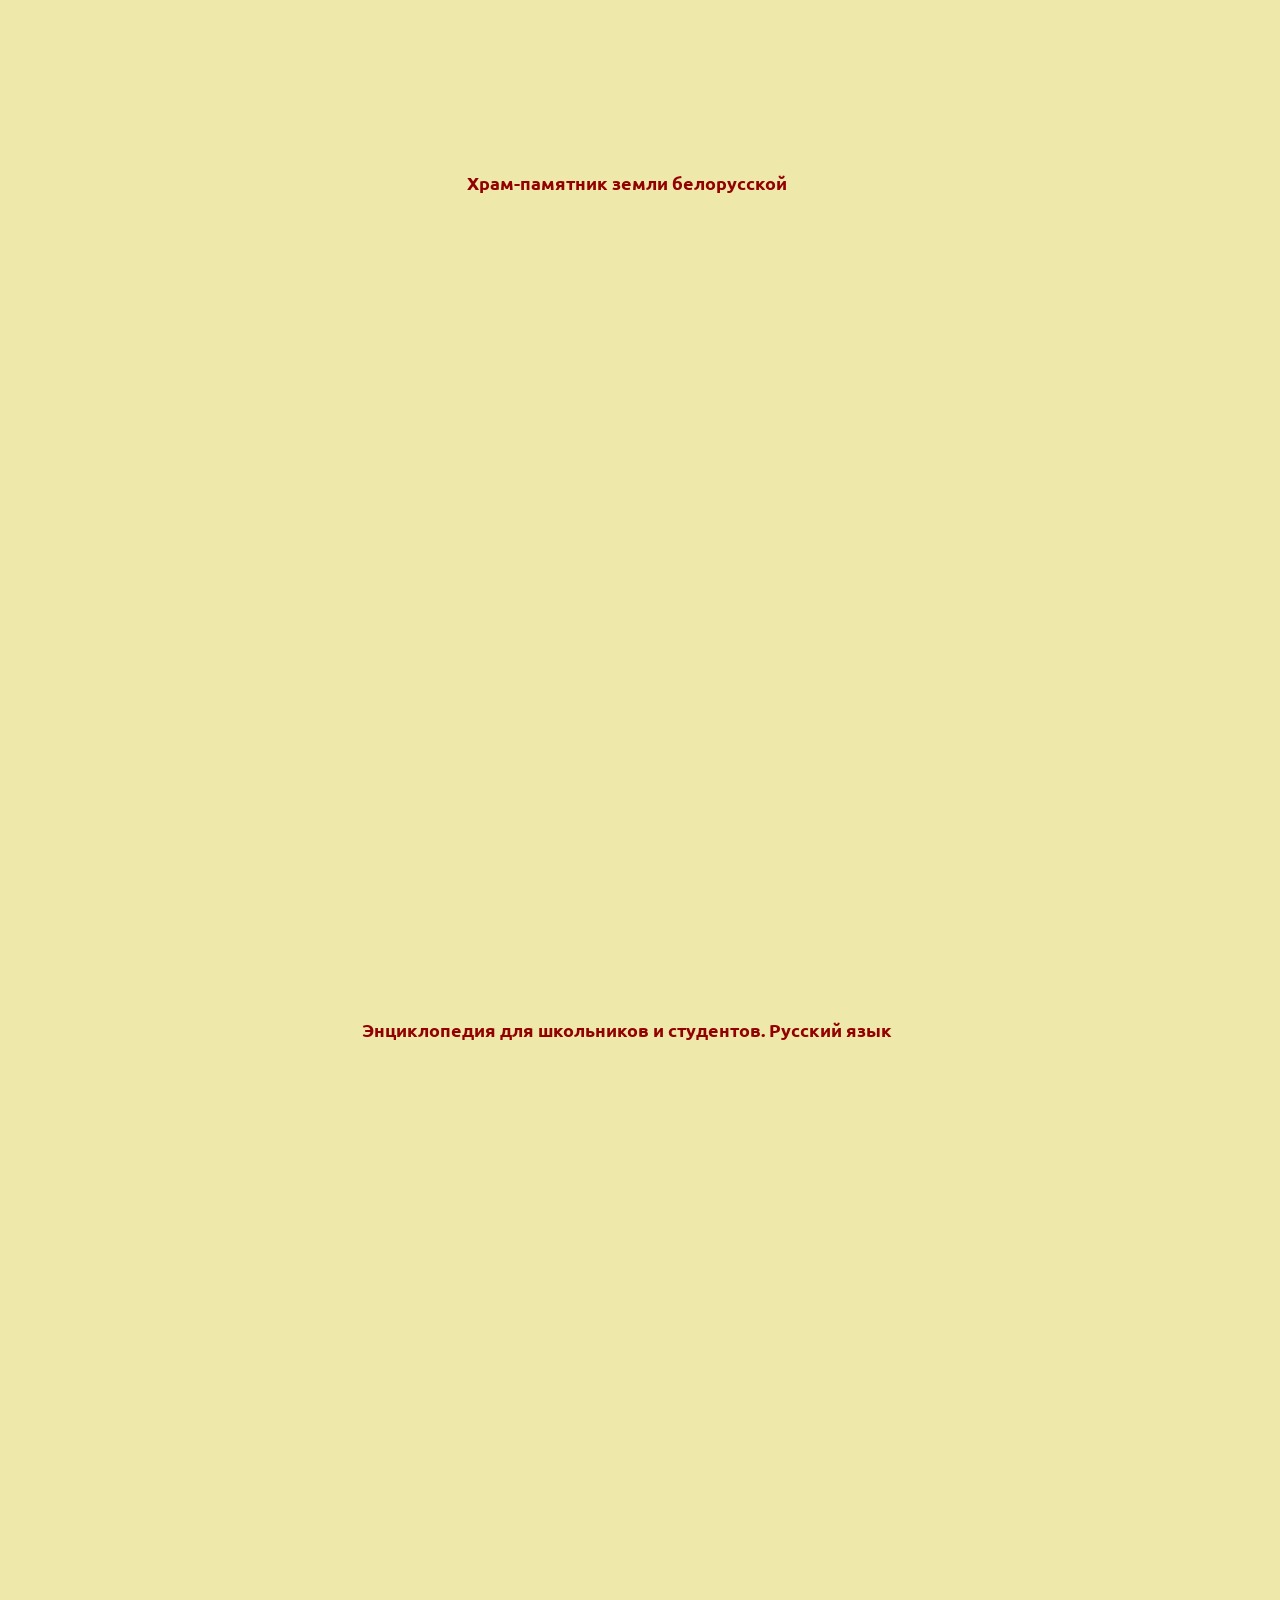
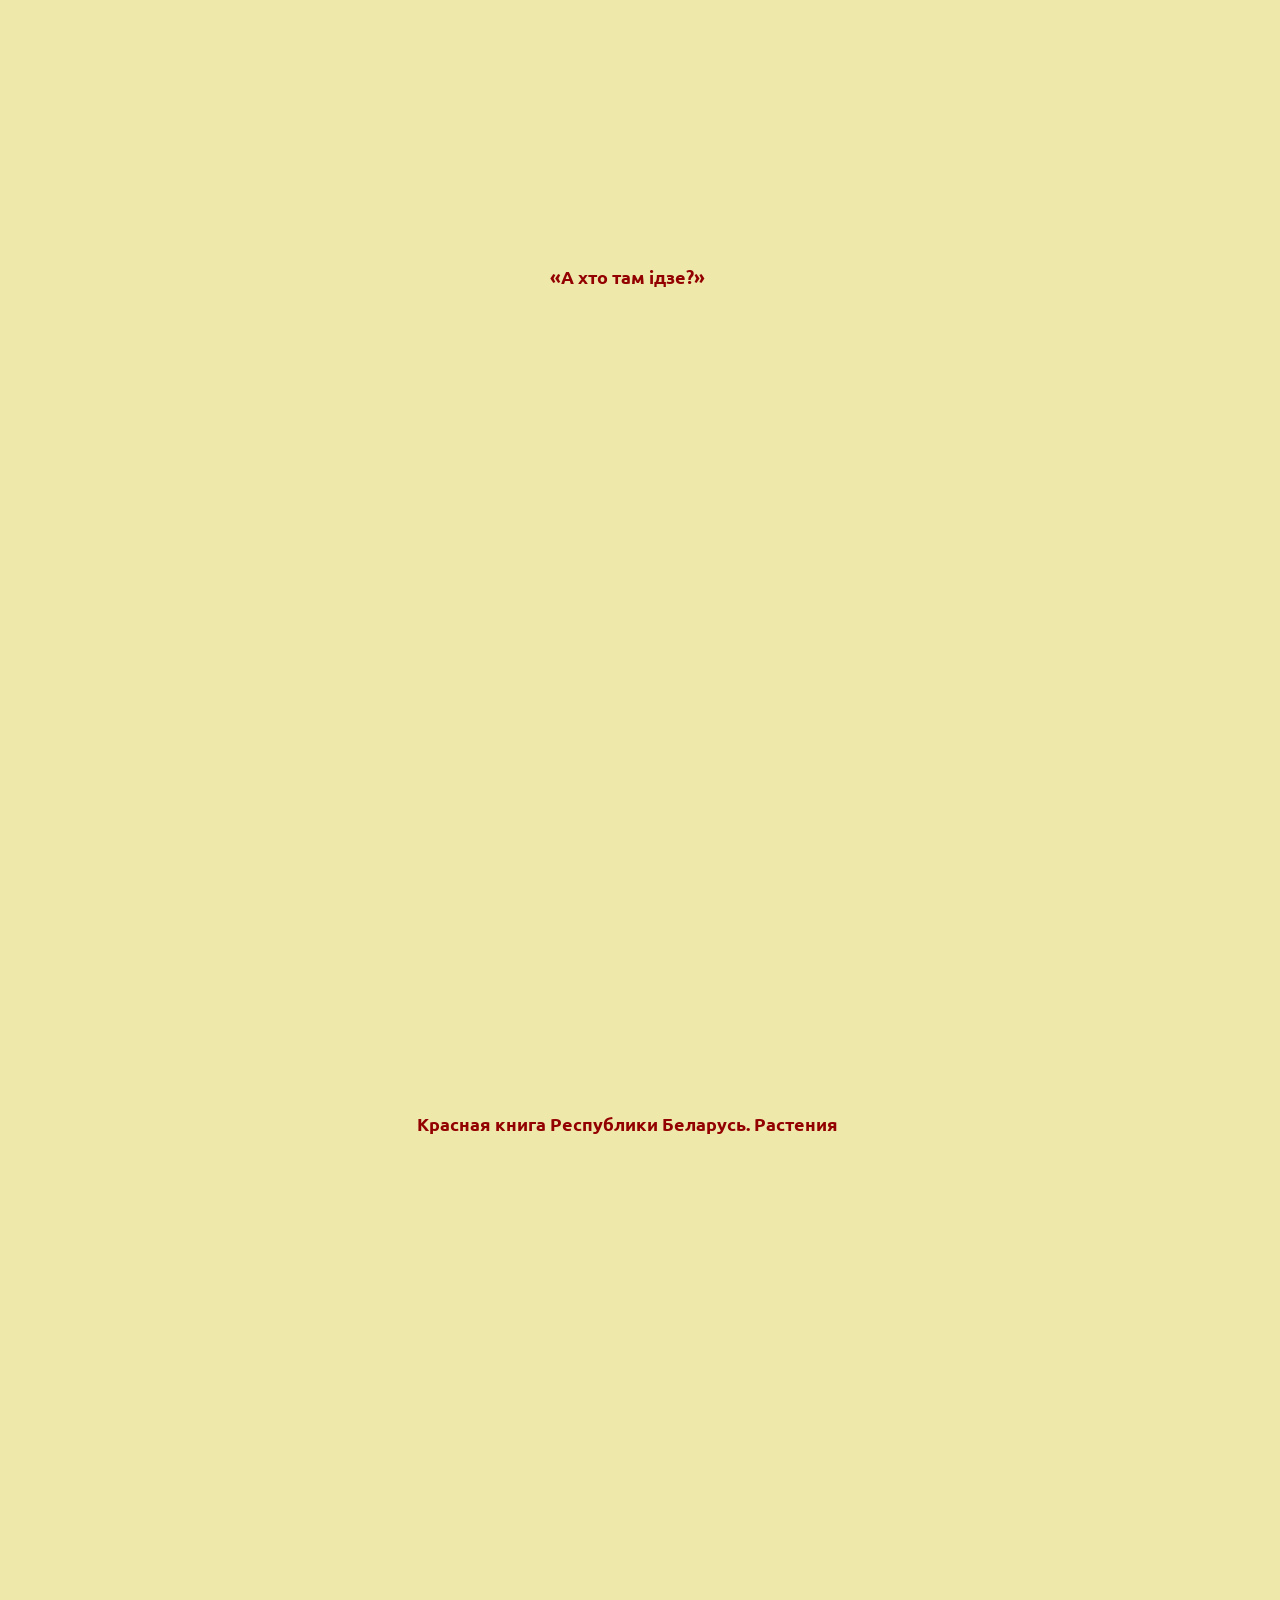
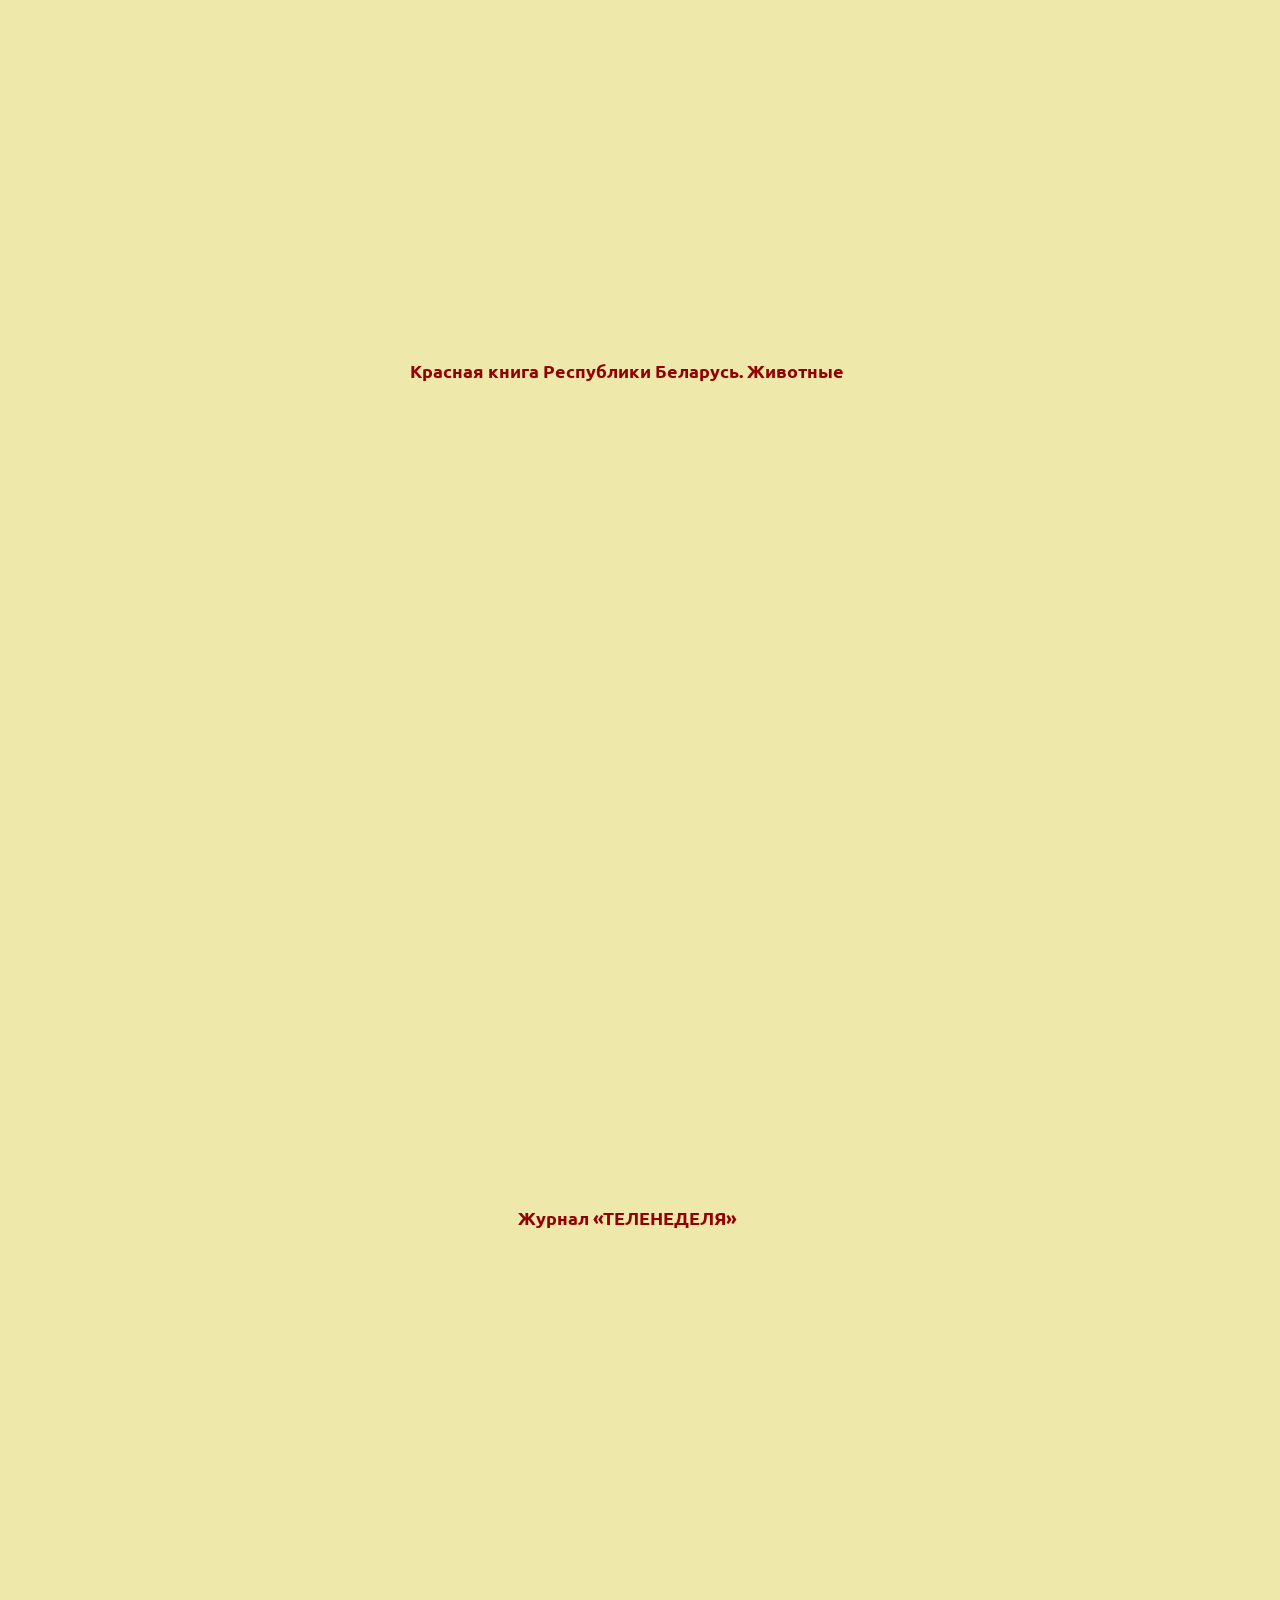
==== commit 9d1ff49d: "Update index.html" ====
--- a/index.html
+++ b/index.html
@@ -243,12 +243,12 @@
 		<hr>
 		<h1>Навыки</h1>
 		<ul>
+		<li><b>профессиональное владение Adobe InDesign</b>: стили, слои, GREP, автоматические заголовки, подписи и&nbsp;оглавления, слияние данных, допечатная подготовка и&nbsp;т.&nbsp;д.; создание принципиальных макетов/шаблонов и&nbsp;вёрстка многостраничных изданий широкой тематики (книжный блок, обложка, тиснение, лак, форзац, вклейка, суперобложка и&nbsp;т.&nbsp;п.);</li>
+		<li>цветокоррекция и&nbsp;ретушь изображений в&nbsp;<b>Adobe Photoshop</b> / <b>Adobe Camera Raw</b> для&nbsp;WEB и&nbsp;полиграфии, цветоделение под&nbsp;различные типы бумаги; подбор изображений, их&nbsp;систематизация и&nbsp;присвоение метаданных в&nbsp;<b>Adobe Bridge</b> для&nbsp;оперативного поиска; доработка векторной графики в&nbsp;<b>Adobe Illustrator</b> и&nbsp;<b>CorelDraw</b>, адаптация диаграмм Microsoft Office из&nbsp;*.‌docx в&nbsp;<b>*.svg</b> для&nbsp;WEB;</li>
+		<li>допечатная подготовка — CMYK, Pantone, тиснение, лак, фольга (<b>Adobe Acrobat Professional</b>, <b>Enfocus PitStop</b>), согласование макетов с&nbsp;авторами и&nbsp;типографиями, контроль печатных процессов на&nbsp;производстве, оперативное редактирование файлов; <b>работа по&nbsp;брендбуку</b> в&nbsp;селебрити-журнале, контроль и&nbsp;доработка проектов, выполненных художественными редакторами и&nbsp;дизайнерами;</li>
+		<li>техническая подготовка текстов и&nbsp;таблиц любого объёма и&nbsp;сложности в&nbsp;<b>Adobe InDesign</b>, <b>Мiсrоsоft Wоrd</b>, <b>Notepad++</b> с&nbsp;сохранением форматирования; автоматизация процессов инструментами <b>GREP</b>, скриптами, плагинами и&nbsp;макросами; <b>OCR</b> различных языков (Портфолио > «А&nbsp;хто там ідзе?»); работа с&nbsp;<b>EPUB</b> (экспорт книг из&nbsp;InDesign и&nbsp;редактирование кода в&nbsp;Calibre);</li>
 		<li>работа с&nbsp;редакторским коллективом во&nbsp;внутренней энциклопедической базе и&nbsp;в&nbsp;сервисе <b>Google&nbsp;Sheets</b>, группировка и&nbsp;обработка материалов (статей и&nbsp;вспомогательных элементов), концептуальное развитие сайта, взаимодействие с&nbsp;веб‑мастером, оптимизация админпанели Bitrix для&nbsp;эффективной работы и&nbsp;т.&nbsp;д.;</li>
-		<li>наполнение энциклопедического сайта в&nbsp;<b>Bitrix</b> на&nbsp;трёх языках — создание и&nbsp;тематический учёт основных элементов, прикрепление элементов из&nbsp;дополнительных информационных баз, установка текстов, таблиц, изображений и&nbsp;подписей, гиперссылки, работа с&nbsp;картографическими сервисами; правка кода в&nbsp;<b>HTML</b> и&nbsp;<b>CSS</b> (теги, элементы, атрибуты, классы и&nbsp;т.&nbsp;д.); работа в&nbsp;клиенте <b>WinSCP</b>;</li>
-		<li>цветокоррекция и&nbsp;ретушь изображений в&nbsp;<b>Adobe Photoshop</b> / <b>Adobe Camera Raw</b> для&nbsp;WEB и&nbsp;полиграфии, цветоделение под&nbsp;различные типы бумаги; подбор изображений, их&nbsp;систематизация и&nbsp;присвоение метаданных в&nbsp;<b>Adobe Bridge</b> для&nbsp;оперативного поиска; доработка векторной графики в&nbsp;<b>Adobe Illustrator</b> и&nbsp;<b>CorelDraw</b>, адаптация диаграмм Microsoft Office из&nbsp;*.‌docx в&nbsp;<b>*.svg</b> для&nbsp;WEB;</li>
-		<li><b>профессиональное владение Adobe InDesign</b>: стили, слои, GREP, автоматические заголовки, подписи и&nbsp;оглавления, слияние данных, допечатная подготовка и&nbsp;т.&nbsp;д.; создание принципиальных макетов/шаблонов и&nbsp;вёрстка многостраничных изданий широкой тематики (книжный блок, обложка, тиснение, лак, форзац, вклейка, суперобложка и&nbsp;т.&nbsp;п.);</li>
-		<li>допечатная подготовка — CMYK, Pantone, тиснение, лак, фольга (<b>Adobe Acrobat Professional</b>, <b>Enfocus PitStop</b>), согласование макетов с&nbsp;авторами и&nbsp;типографиями, контроль печатных процессов на&nbsp;производстве, оперативное редактирование файлов; <b>работа по&nbsp;брендбуку</b> в&nbsp;селебрити-журнале, контроль и&nbsp;доработка проектов, выполненных художественными редакторами и&nbsp;дизайнерами;</li>
-		<li>техническая подготовка текстов и&nbsp;таблиц любого объёма и&nbsp;сложности в&nbsp;<b>Adobe InDesign</b>, <b>Мiсrоsоft Wоrd</b>, <b>Notepad++</b> с&nbsp;сохранением форматирования; автоматизация процессов инструментами <b>GREP</b>, скриптами, плагинами и&nbsp;макросами; <b>OCR</b> различных языков (Портфолио > «А&nbsp;хто там ідзе?»); работа с&nbsp;<b>EPUB</b> (экспорт книг из&nbsp;InDesign и&nbsp;редактирование кода в&nbsp;Calibre).</li>
+		<li>наполнение энциклопедического сайта в&nbsp;<b>Bitrix</b> на&nbsp;трёх языках — создание и&nbsp;тематический учёт основных элементов, прикрепление элементов из&nbsp;дополнительных информационных баз, установка текстов, таблиц, изображений и&nbsp;подписей, гиперссылки, работа с&nbsp;картографическими сервисами; правка кода в&nbsp;<b>HTML</b> и&nbsp;<b>CSS</b> (теги, элементы, атрибуты, классы и&nbsp;т.&nbsp;д.); работа в&nbsp;клиенте <b>WinSCP</b>.</li>
 		</ul>
 		<hr>
 		<h1>Знание языков</h1>
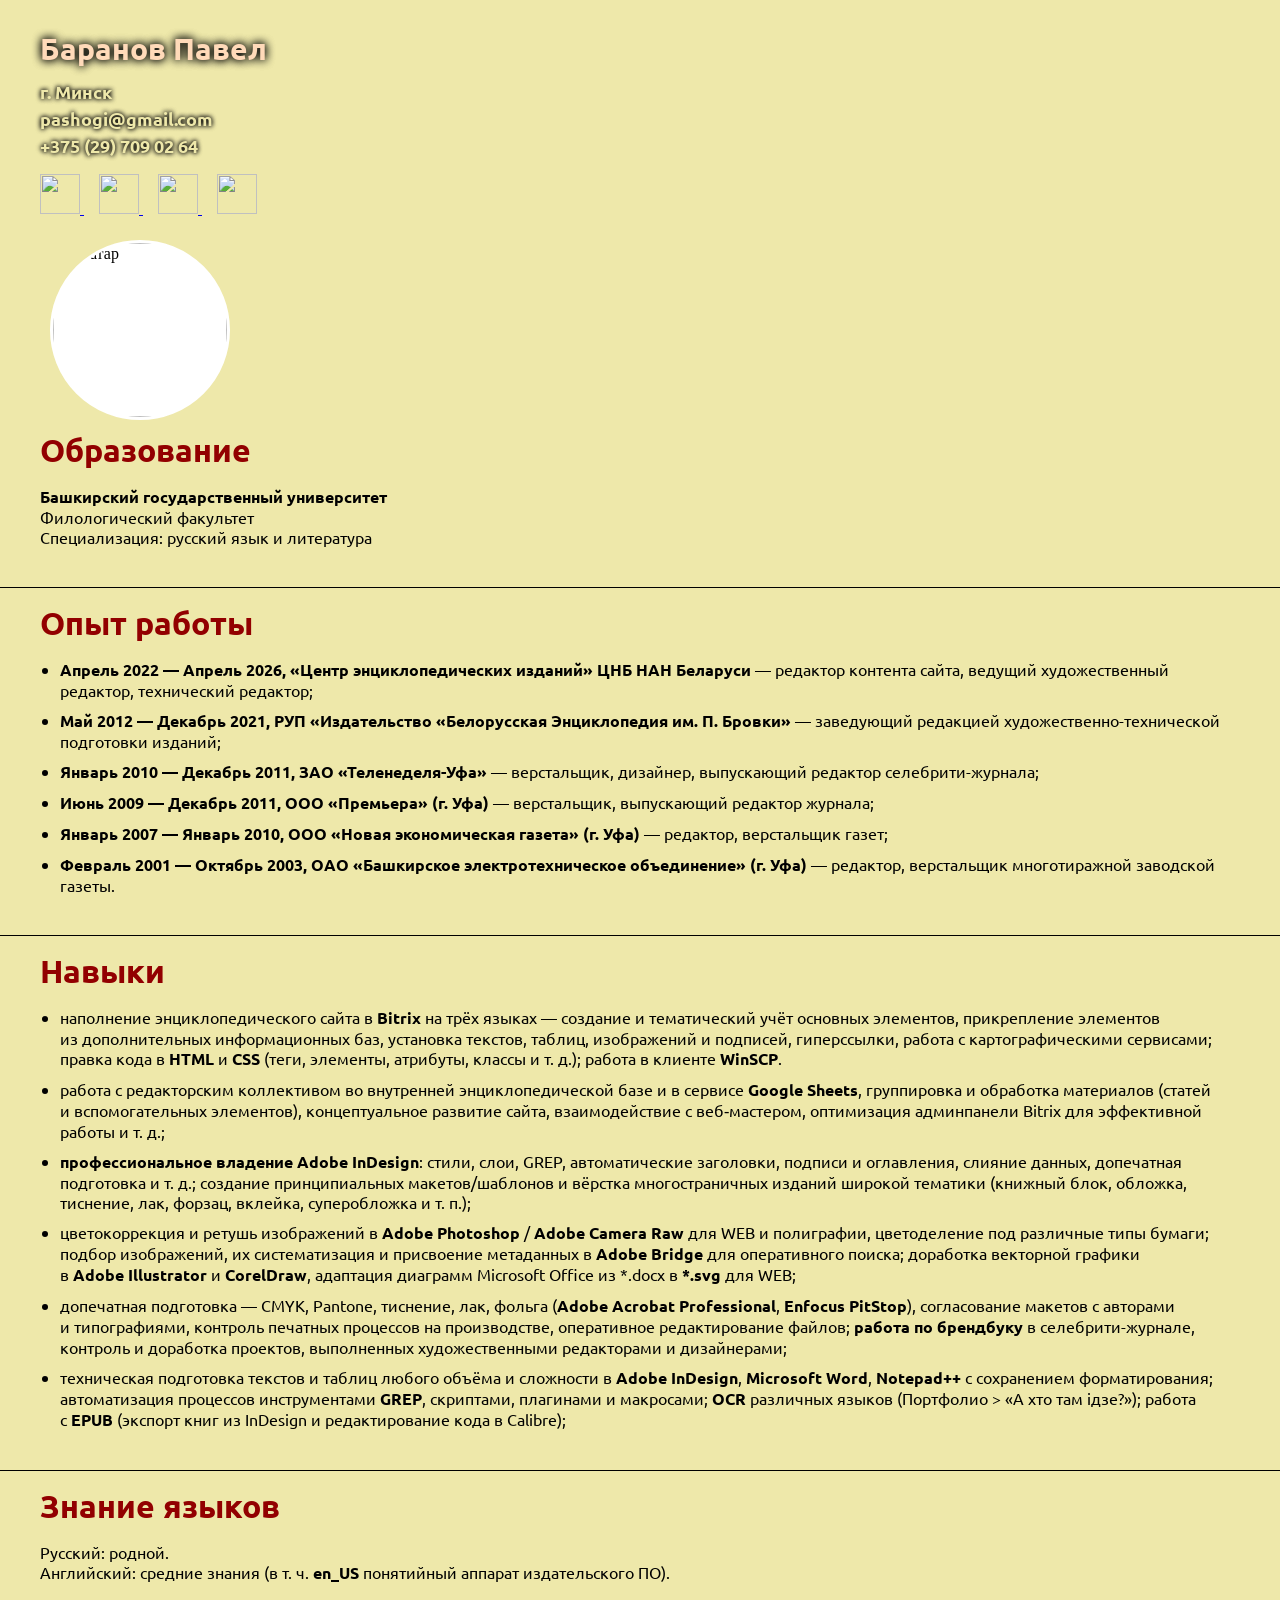
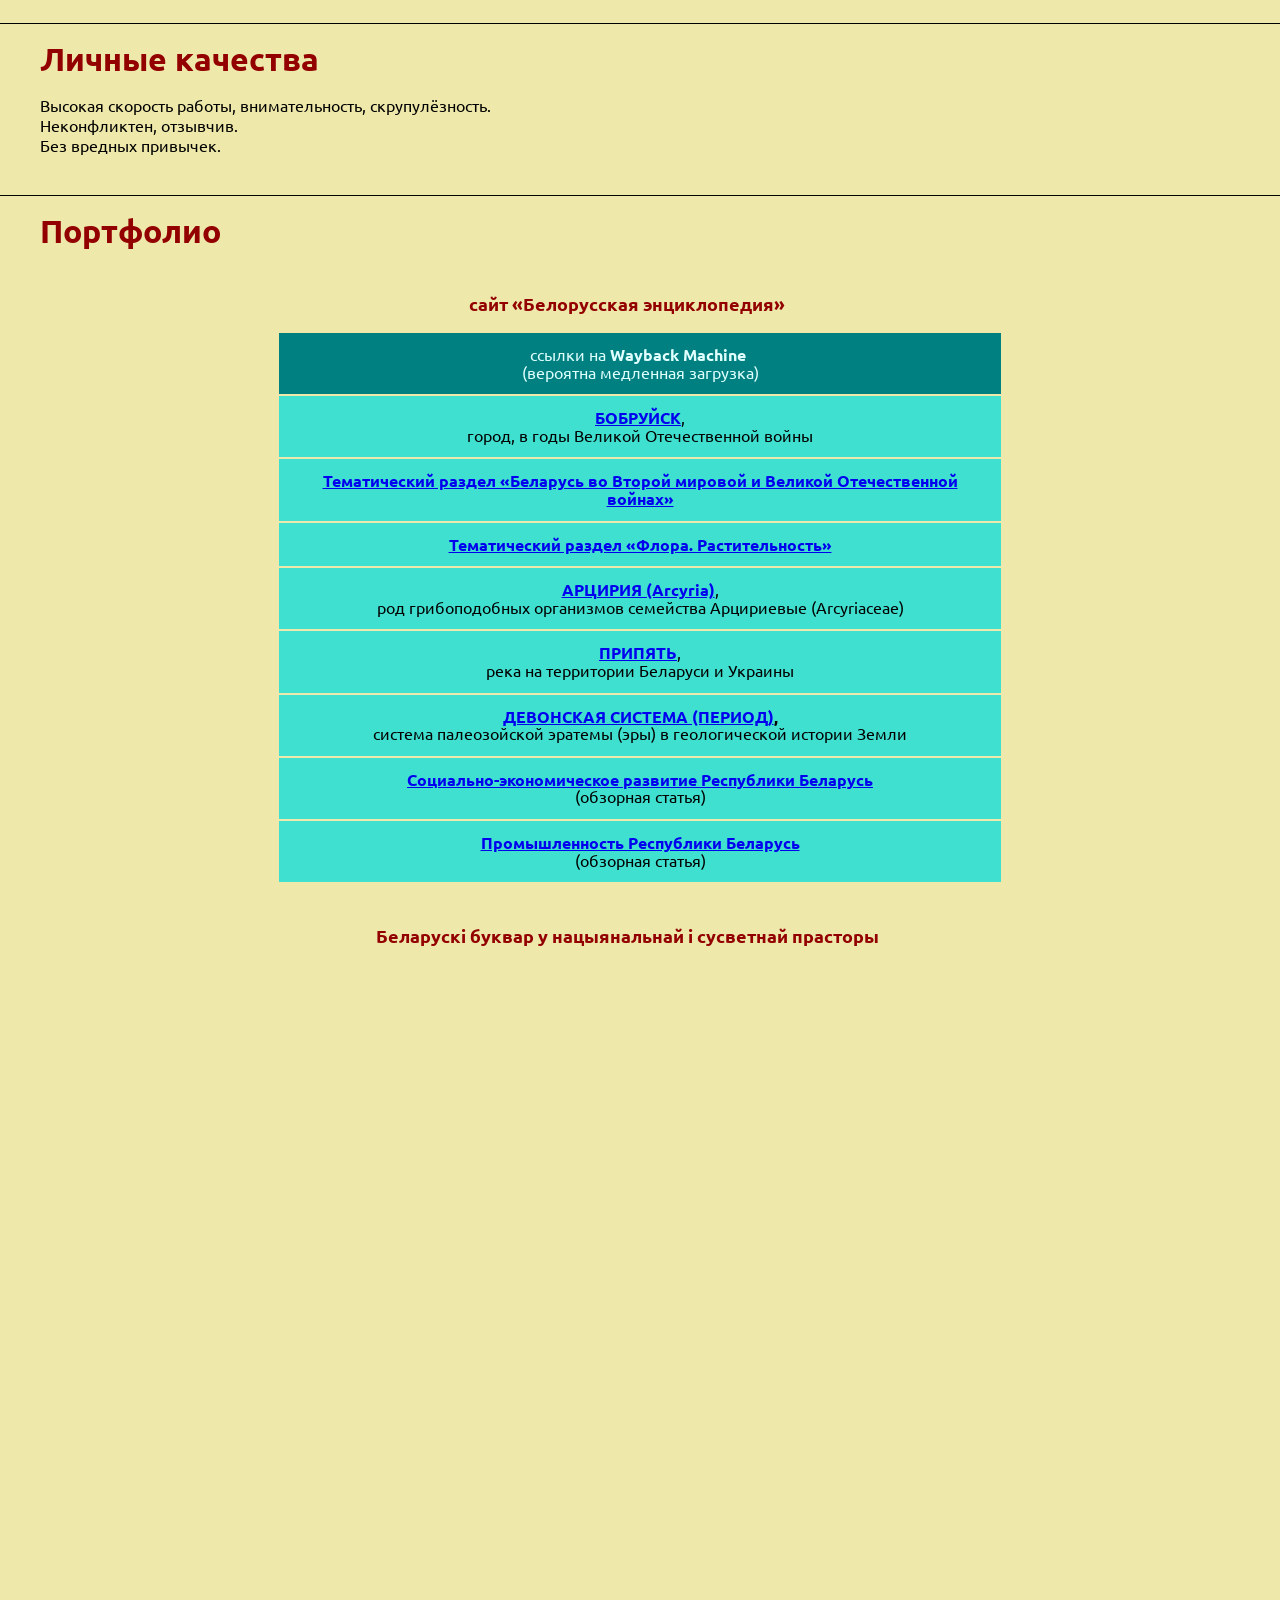
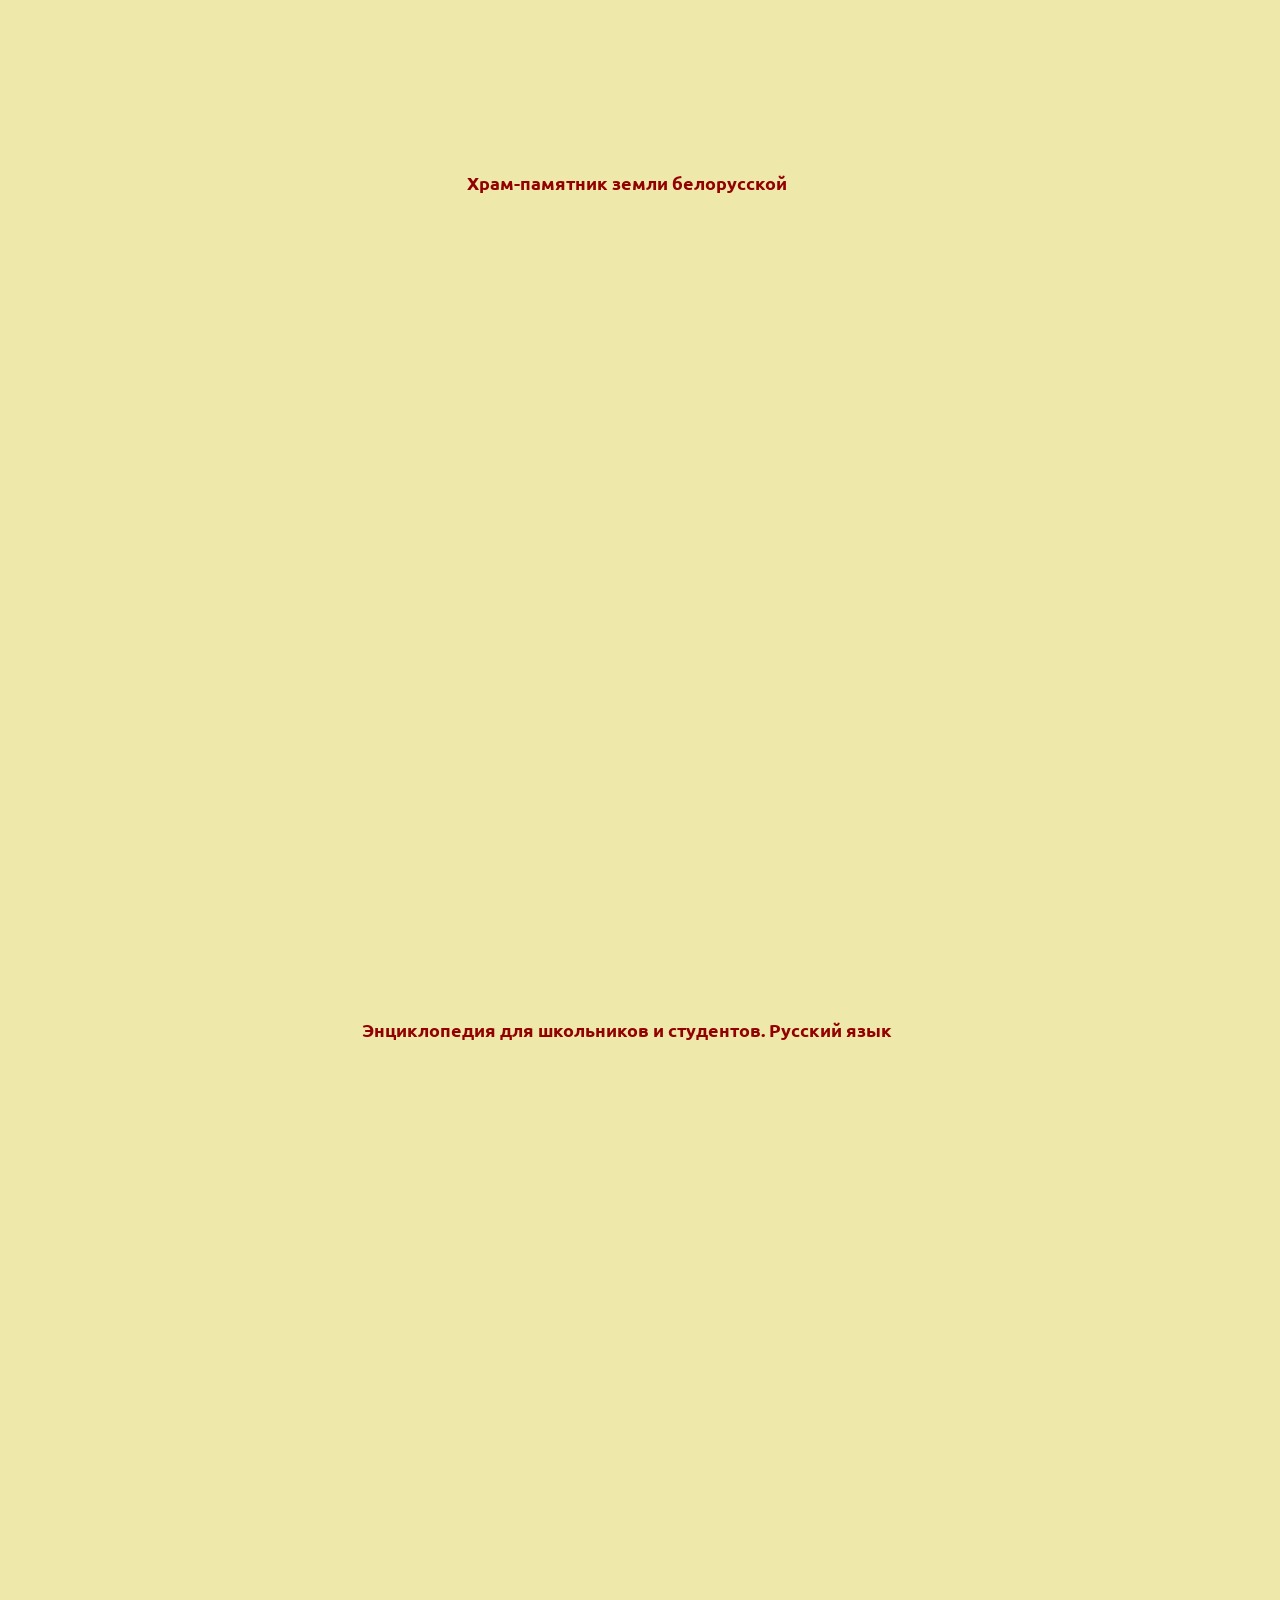
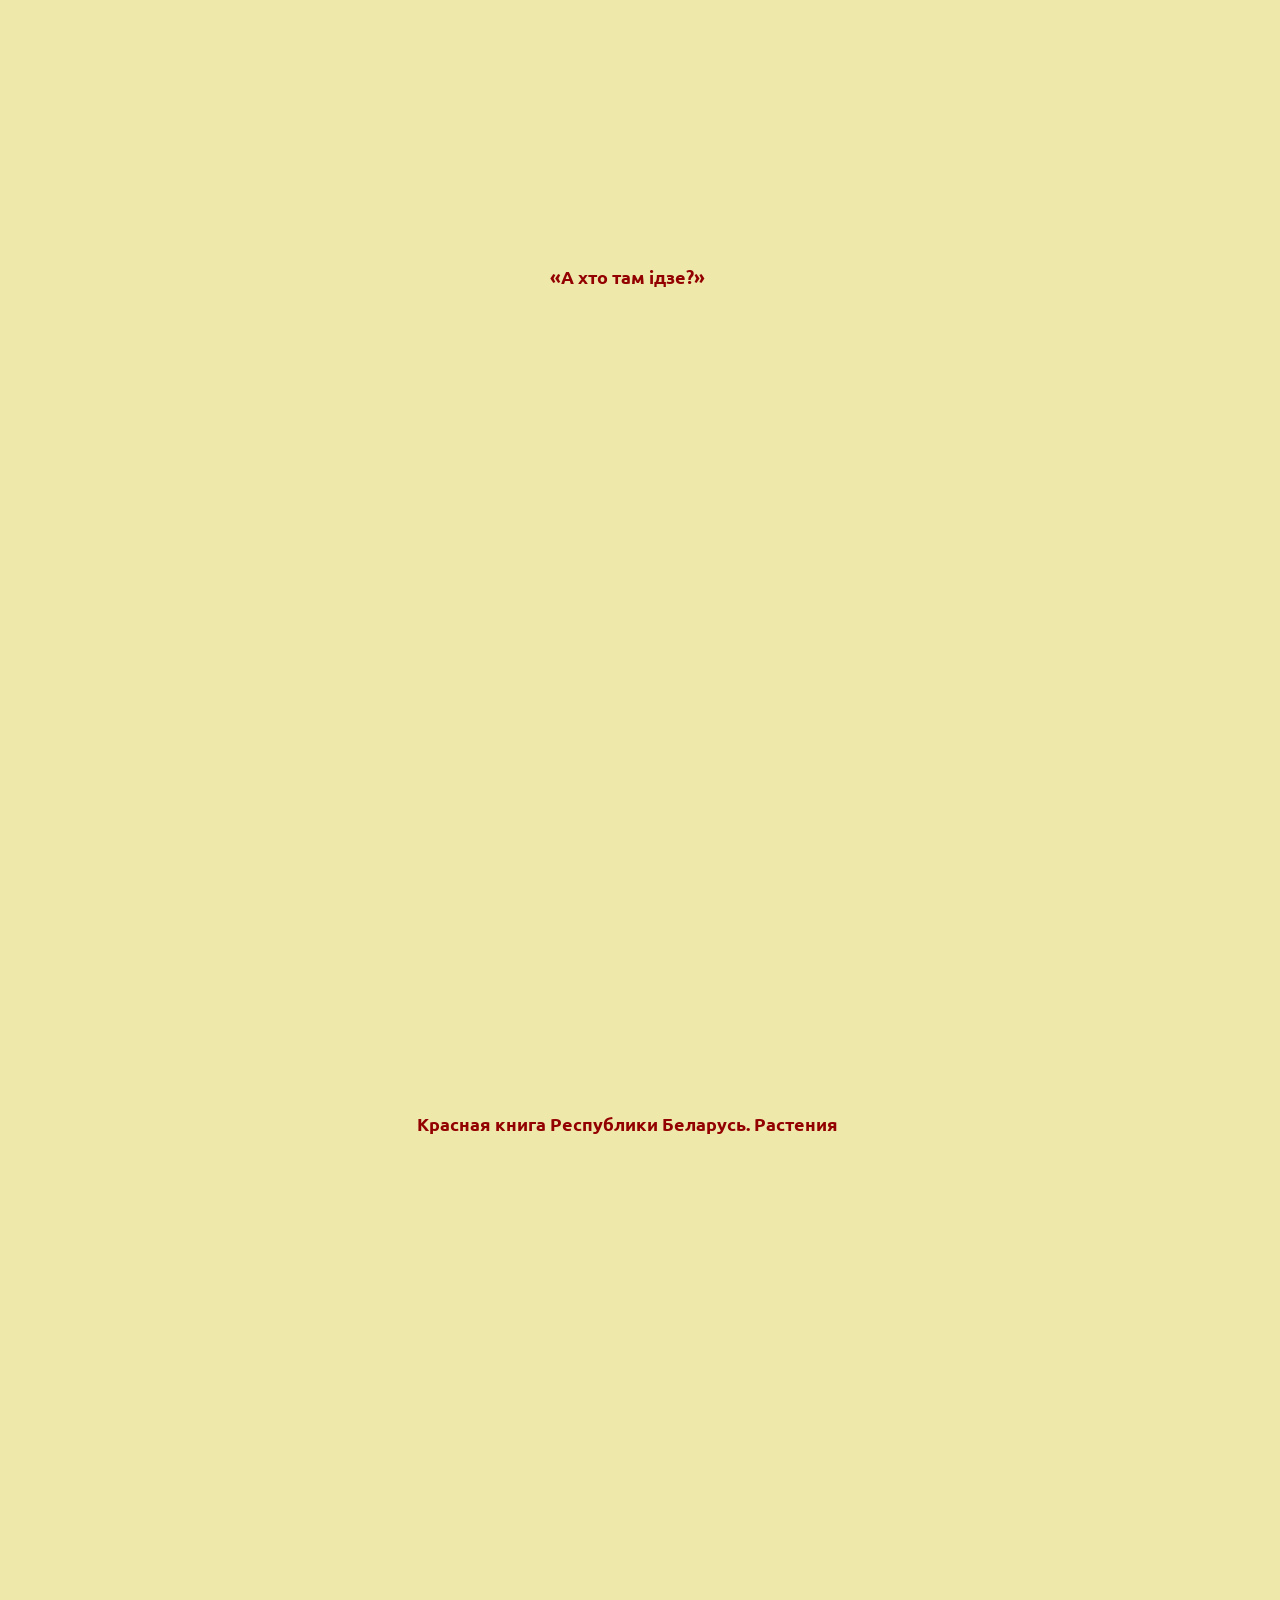
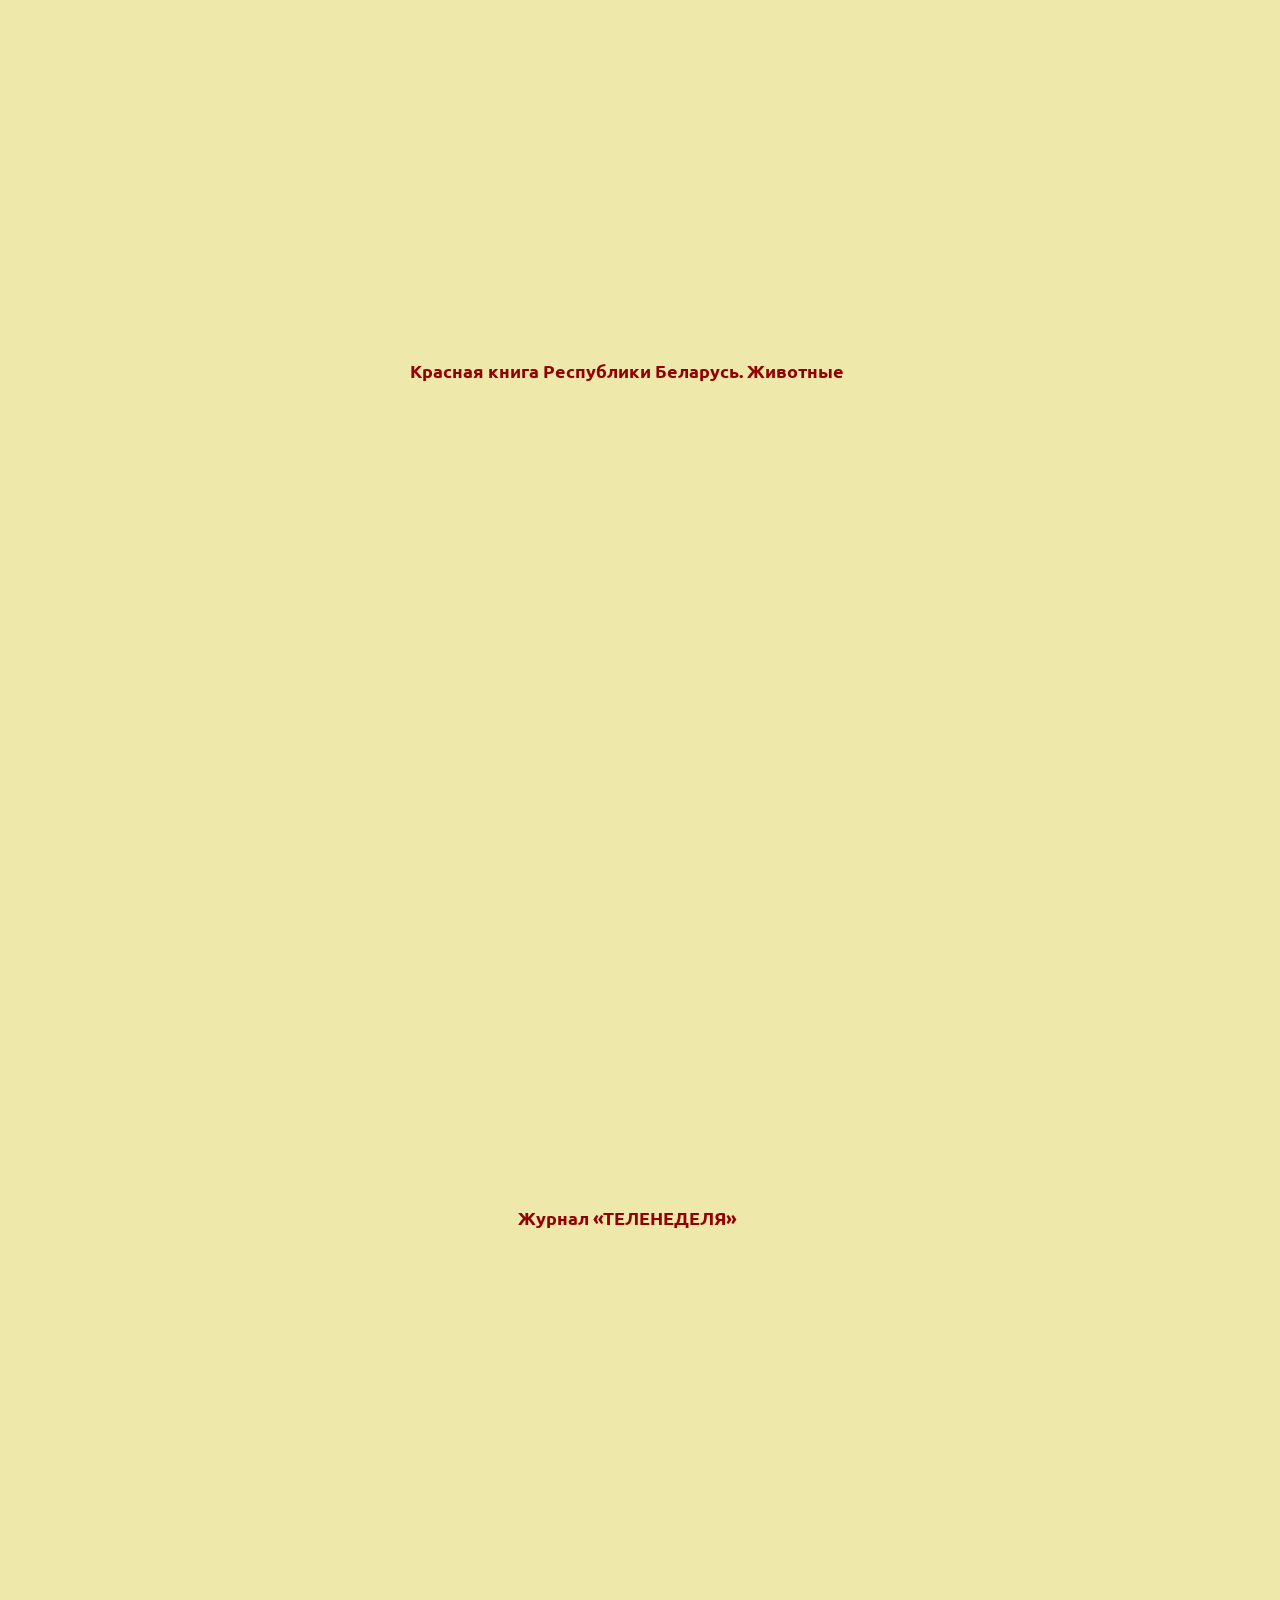
==== commit d3147ff9: "Update index.html" ====
--- a/index.html
+++ b/index.html
@@ -243,12 +243,12 @@
 		<hr>
 		<h1>Навыки</h1>
 		<ul>
-		<li><b>профессиональное владение Adobe InDesign</b>: стили, слои, GREP, автоматические заголовки, подписи и&nbsp;оглавления, слияние данных, допечатная подготовка и&nbsp;т.&nbsp;д.; создание принципиальных макетов/шаблонов и&nbsp;вёрстка многостраничных изданий широкой тематики (книжный блок, обложка, тиснение, лак, форзац, вклейка, суперобложка и&nbsp;т.&nbsp;п.);</li>
-		<li>цветокоррекция и&nbsp;ретушь изображений в&nbsp;<b>Adobe Photoshop</b> / <b>Adobe Camera Raw</b> для&nbsp;WEB и&nbsp;полиграфии, цветоделение под&nbsp;различные типы бумаги; подбор изображений, их&nbsp;систематизация и&nbsp;присвоение метаданных в&nbsp;<b>Adobe Bridge</b> для&nbsp;оперативного поиска; доработка векторной графики в&nbsp;<b>Adobe Illustrator</b> и&nbsp;<b>CorelDraw</b>, адаптация диаграмм Microsoft Office из&nbsp;*.‌docx в&nbsp;<b>*.svg</b> для&nbsp;WEB;</li>
-		<li>допечатная подготовка — CMYK, Pantone, тиснение, лак, фольга (<b>Adobe Acrobat Professional</b>, <b>Enfocus PitStop</b>), согласование макетов с&nbsp;авторами и&nbsp;типографиями, контроль печатных процессов на&nbsp;производстве, оперативное редактирование файлов; <b>работа по&nbsp;брендбуку</b> в&nbsp;селебрити-журнале, контроль и&nbsp;доработка проектов, выполненных художественными редакторами и&nbsp;дизайнерами;</li>
-		<li>техническая подготовка текстов и&nbsp;таблиц любого объёма и&nbsp;сложности в&nbsp;<b>Adobe InDesign</b>, <b>Мiсrоsоft Wоrd</b>, <b>Notepad++</b> с&nbsp;сохранением форматирования; автоматизация процессов инструментами <b>GREP</b>, скриптами, плагинами и&nbsp;макросами; <b>OCR</b> различных языков (Портфолио > «А&nbsp;хто там ідзе?»); работа с&nbsp;<b>EPUB</b> (экспорт книг из&nbsp;InDesign и&nbsp;редактирование кода в&nbsp;Calibre);</li>
-		<li>работа с&nbsp;редакторским коллективом во&nbsp;внутренней энциклопедической базе и&nbsp;в&nbsp;сервисе <b>Google&nbsp;Sheets</b>, группировка и&nbsp;обработка материалов (статей и&nbsp;вспомогательных элементов), концептуальное развитие сайта, взаимодействие с&nbsp;веб‑мастером, оптимизация админпанели Bitrix для&nbsp;эффективной работы и&nbsp;т.&nbsp;д.;</li>
-		<li>наполнение энциклопедического сайта в&nbsp;<b>Bitrix</b> на&nbsp;трёх языках — создание и&nbsp;тематический учёт основных элементов, прикрепление элементов из&nbsp;дополнительных информационных баз, установка текстов, таблиц, изображений и&nbsp;подписей, гиперссылки, работа с&nbsp;картографическими сервисами; правка кода в&nbsp;<b>HTML</b> и&nbsp;<b>CSS</b> (теги, элементы, атрибуты, классы и&nbsp;т.&nbsp;д.); работа в&nbsp;клиенте <b>WinSCP</b>.</li>
+			<li>наполнение энциклопедического сайта в&nbsp;<b>Bitrix</b> на&nbsp;трёх языках — создание и&nbsp;тематический учёт основных элементов, прикрепление элементов из&nbsp;дополнительных информационных баз, установка текстов, таблиц, изображений и&nbsp;подписей, гиперссылки, работа с&nbsp;картографическими сервисами; правка кода в&nbsp;<b>HTML</b> и&nbsp;<b>CSS</b> (теги, элементы, атрибуты, классы и&nbsp;т.&nbsp;д.); работа в&nbsp;клиенте <b>WinSCP</b>.</li>
+			<li>работа с&nbsp;редакторским коллективом во&nbsp;внутренней энциклопедической базе и&nbsp;в&nbsp;сервисе <b>Google&nbsp;Sheets</b>, группировка и&nbsp;обработка материалов (статей и&nbsp;вспомогательных элементов), концептуальное развитие сайта, взаимодействие с&nbsp;веб‑мастером, оптимизация админпанели Bitrix для&nbsp;эффективной работы и&nbsp;т.&nbsp;д.;</li>
+			<li><b>профессиональное владение Adobe InDesign</b>: стили, слои, GREP, автоматические заголовки, подписи и&nbsp;оглавления, слияние данных, допечатная подготовка и&nbsp;т.&nbsp;д.; создание принципиальных макетов/шаблонов и&nbsp;вёрстка многостраничных изданий широкой тематики (книжный блок, обложка, тиснение, лак, форзац, вклейка, суперобложка и&nbsp;т.&nbsp;п.);</li>
+			<li>цветокоррекция и&nbsp;ретушь изображений в&nbsp;<b>Adobe Photoshop</b> / <b>Adobe Camera Raw</b> для&nbsp;WEB и&nbsp;полиграфии, цветоделение под&nbsp;различные типы бумаги; подбор изображений, их&nbsp;систематизация и&nbsp;присвоение метаданных в&nbsp;<b>Adobe Bridge</b> для&nbsp;оперативного поиска; доработка векторной графики в&nbsp;<b>Adobe Illustrator</b> и&nbsp;<b>CorelDraw</b>, адаптация диаграмм Microsoft Office из&nbsp;*.‌docx в&nbsp;<b>*.svg</b> для&nbsp;WEB;</li>
+			<li>допечатная подготовка — CMYK, Pantone, тиснение, лак, фольга (<b>Adobe Acrobat Professional</b>, <b>Enfocus PitStop</b>), согласование макетов с&nbsp;авторами и&nbsp;типографиями, контроль печатных процессов на&nbsp;производстве, оперативное редактирование файлов; <b>работа по&nbsp;брендбуку</b> в&nbsp;селебрити-журнале, контроль и&nbsp;доработка проектов, выполненных художественными редакторами и&nbsp;дизайнерами;</li>
+			<li>техническая подготовка текстов и&nbsp;таблиц любого объёма и&nbsp;сложности в&nbsp;<b>Adobe InDesign</b>, <b>Мiсrоsоft Wоrd</b>, <b>Notepad++</b> с&nbsp;сохранением форматирования; автоматизация процессов инструментами <b>GREP</b>, скриптами, плагинами и&nbsp;макросами; <b>OCR</b> различных языков (Портфолио > «А&nbsp;хто там ідзе?»); работа с&nbsp;<b>EPUB</b> (экспорт книг из&nbsp;InDesign и&nbsp;редактирование кода в&nbsp;Calibre);</li>
 		</ul>
 		<hr>
 		<h1>Знание языков</h1>
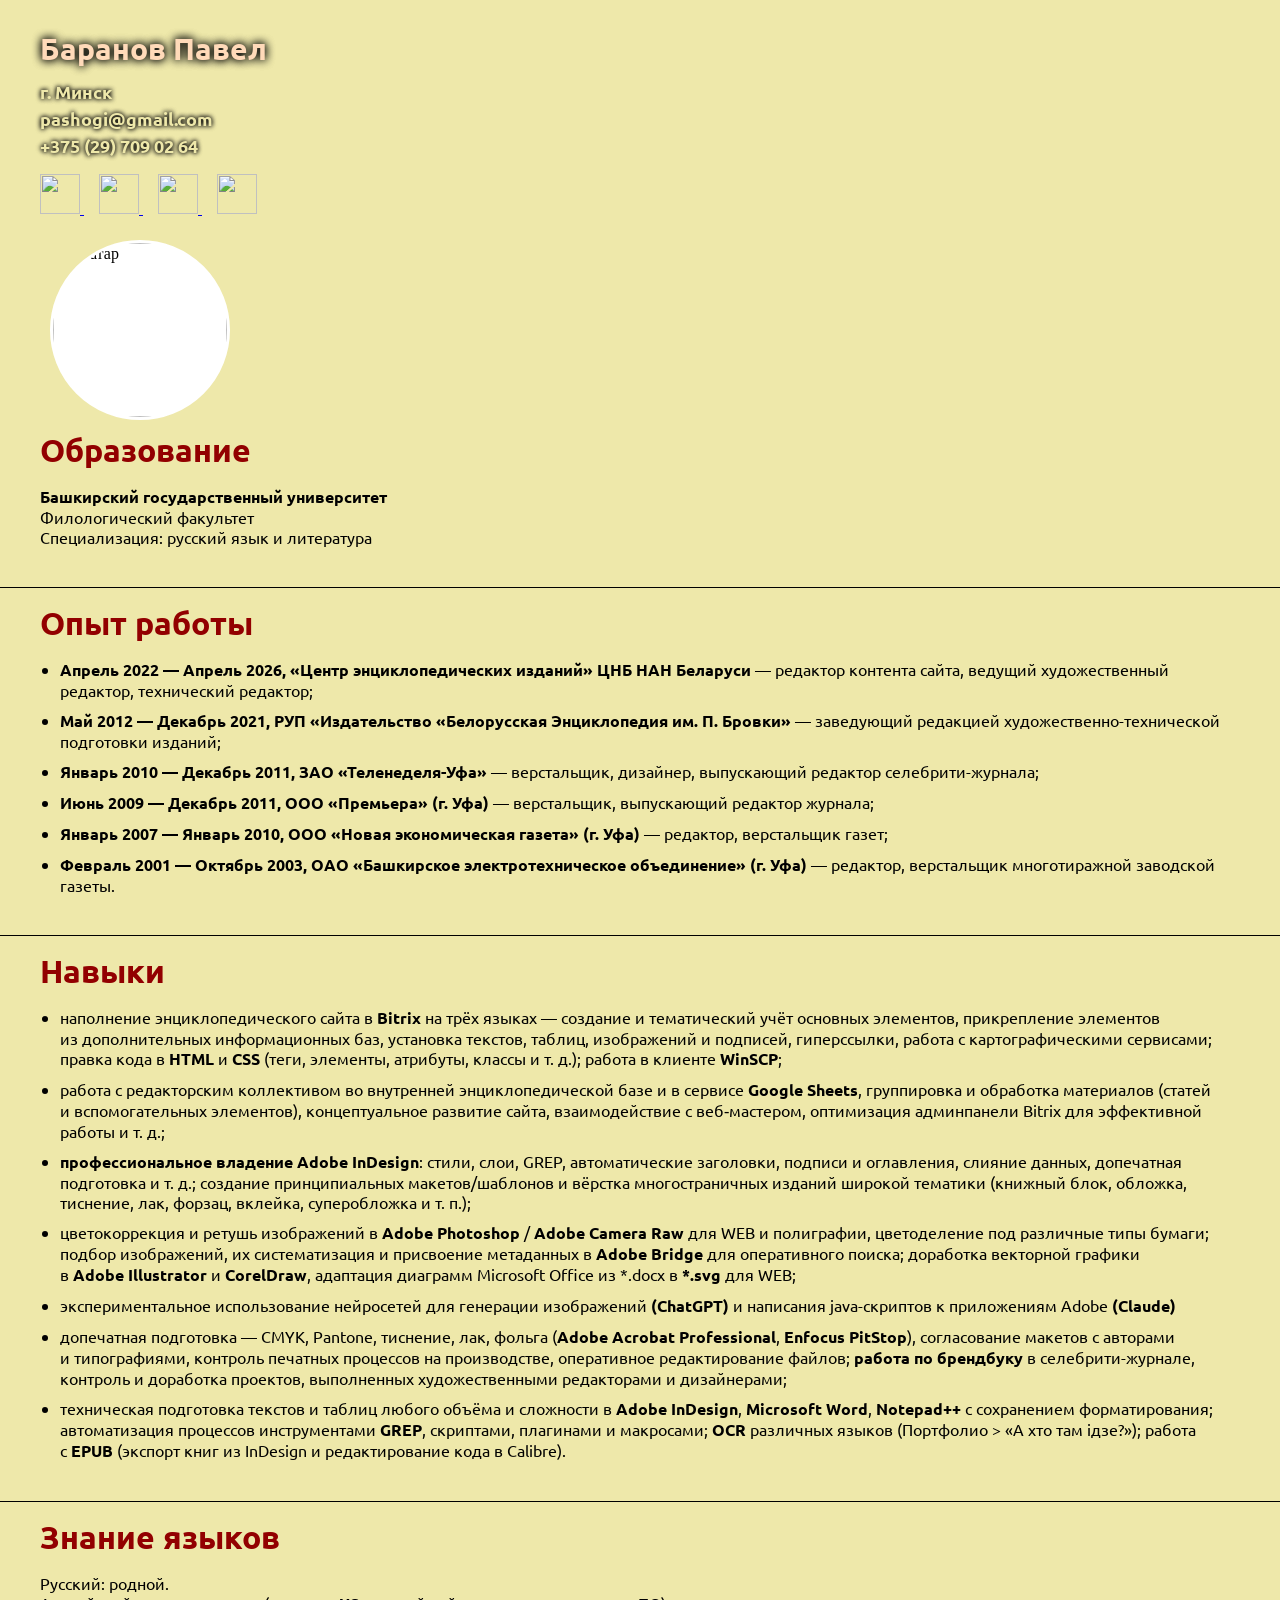
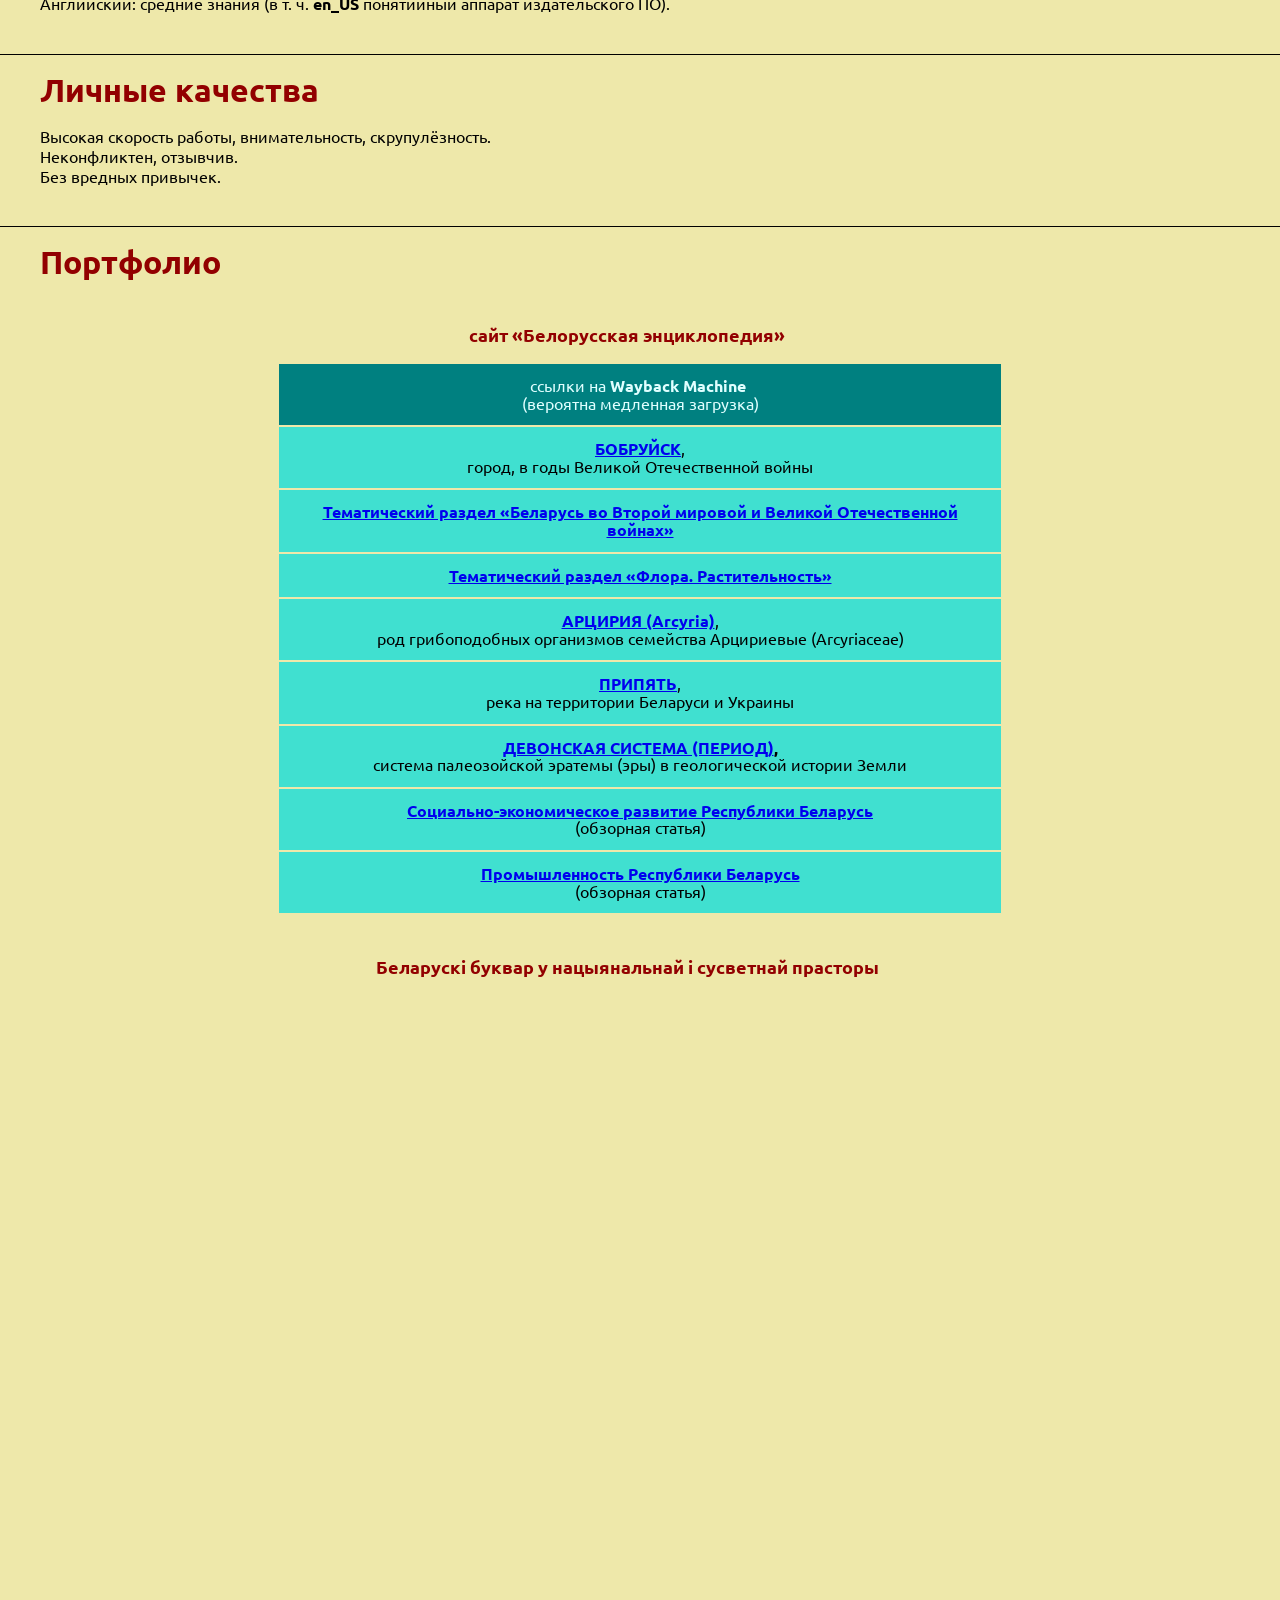
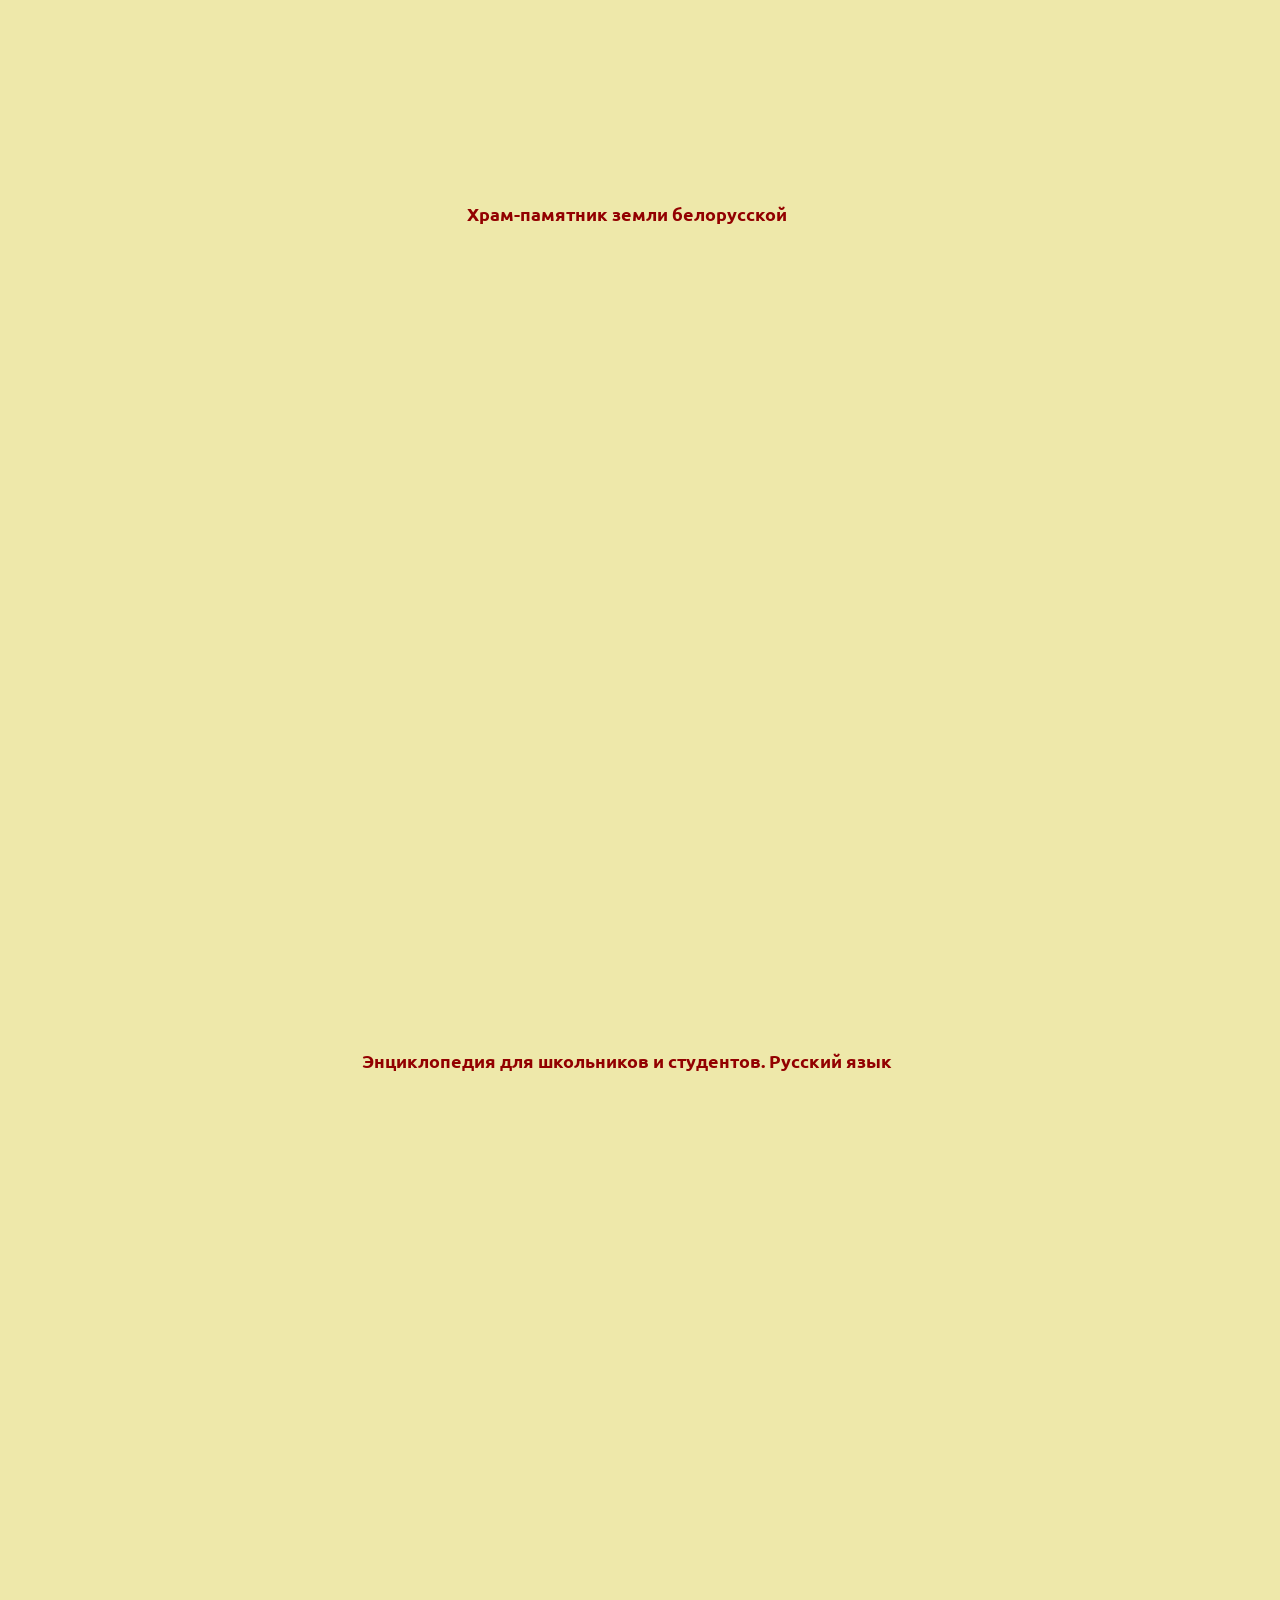
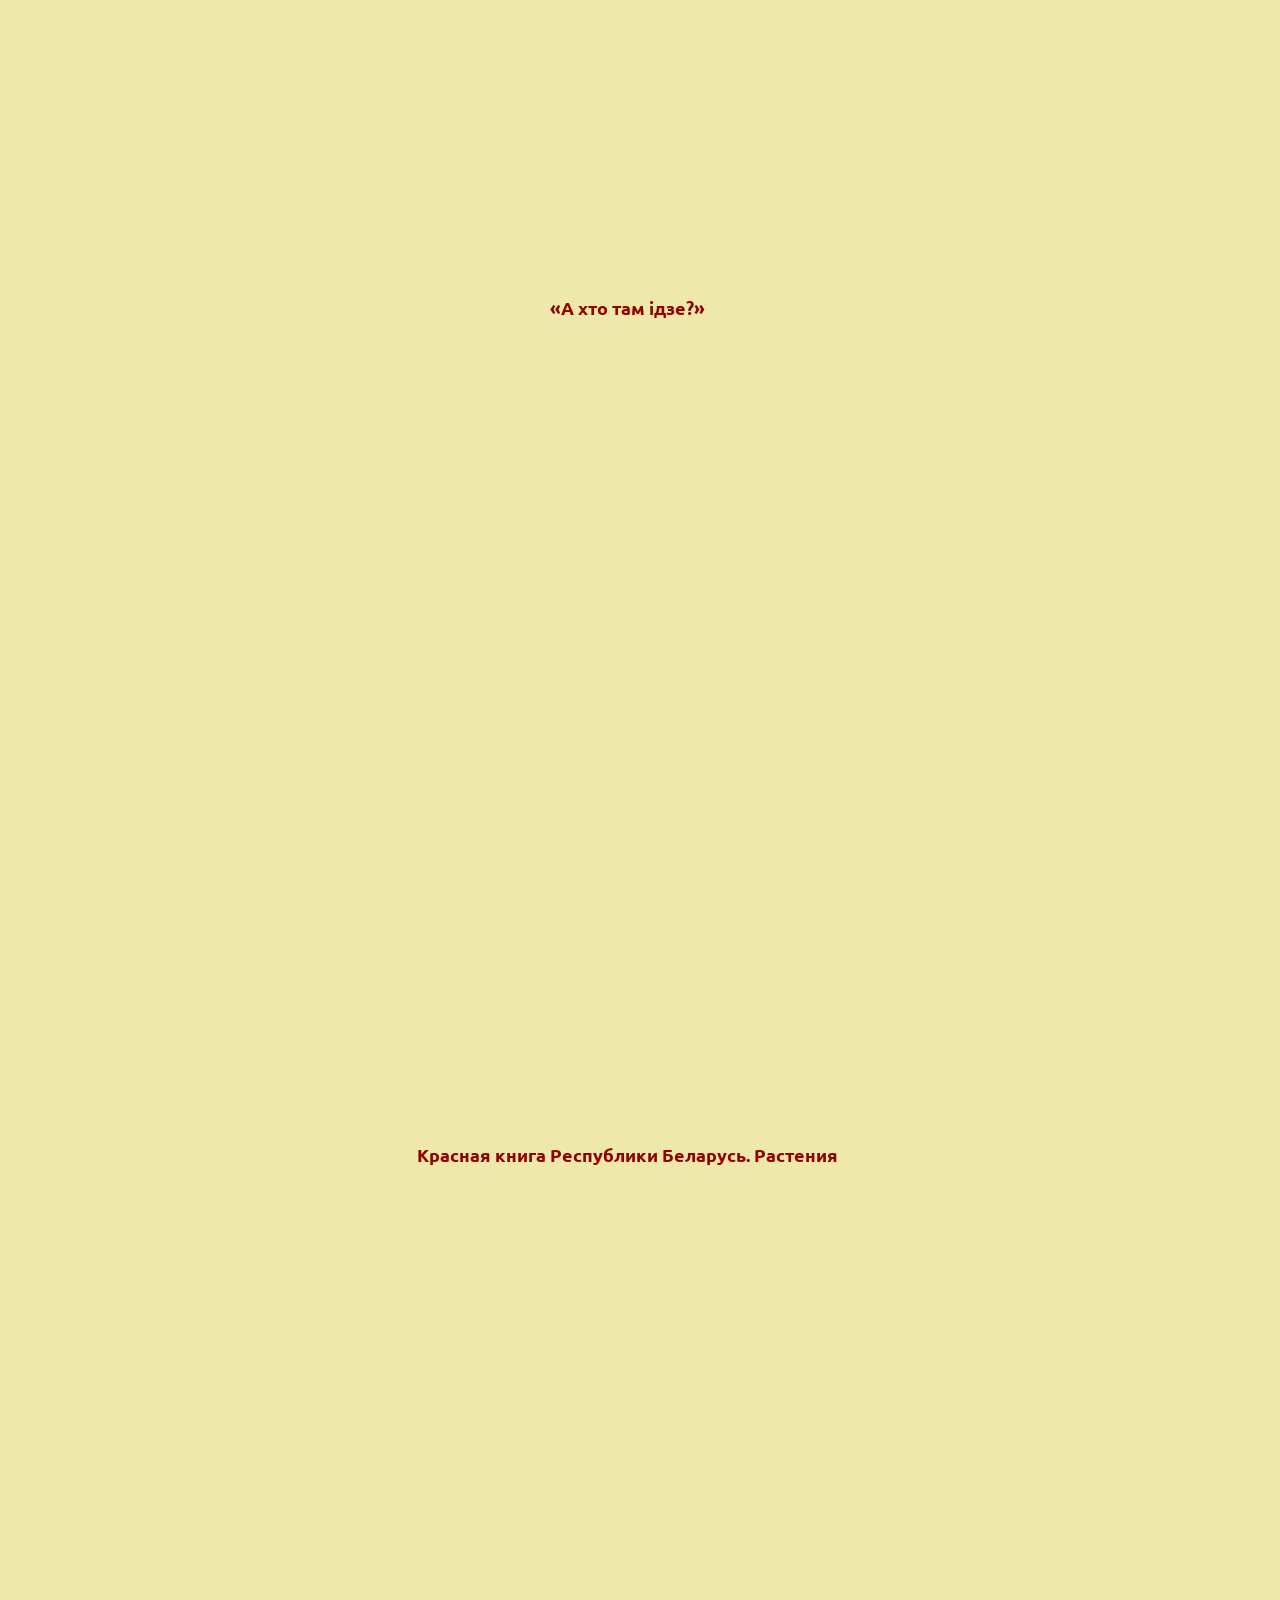
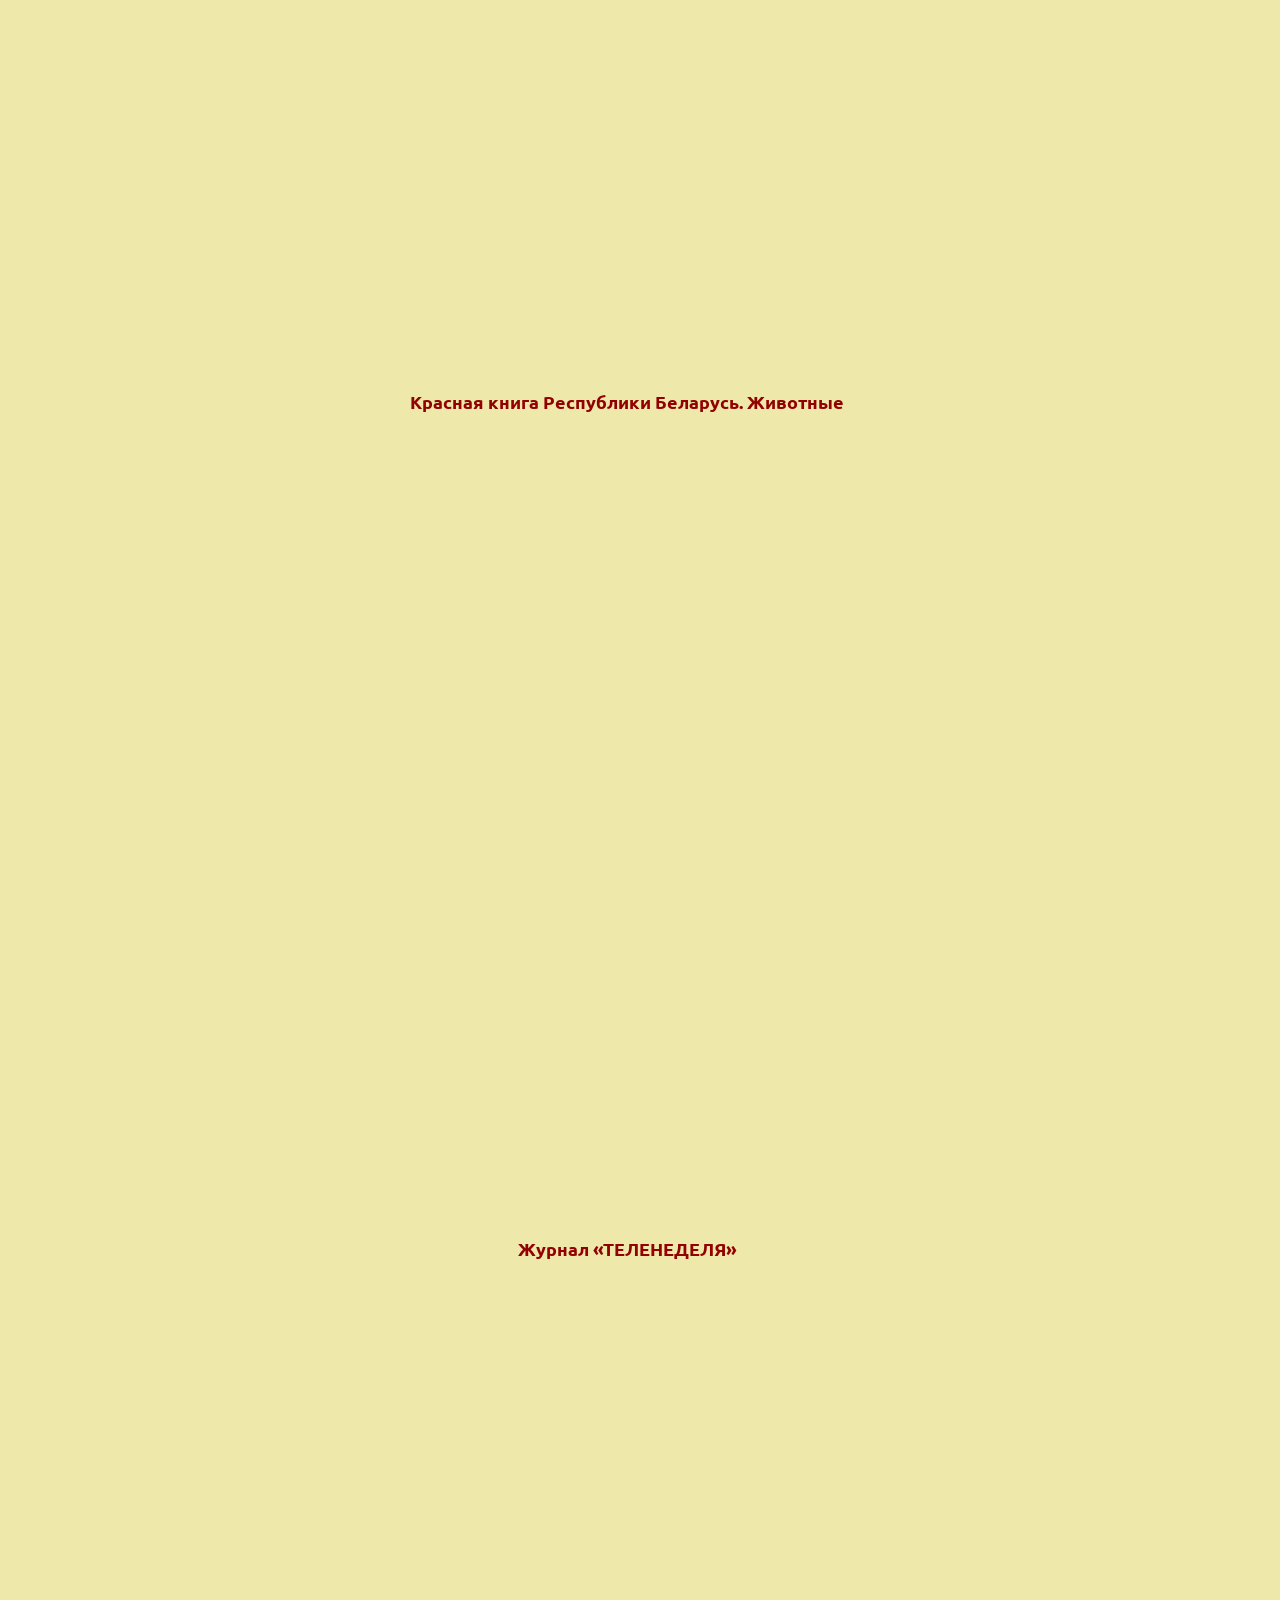
==== commit 1ece12a1: "Update index.html" ====
--- a/index.html
+++ b/index.html
@@ -243,12 +243,13 @@
 		<hr>
 		<h1>Навыки</h1>
 		<ul>
-			<li>наполнение энциклопедического сайта в&nbsp;<b>Bitrix</b> на&nbsp;трёх языках — создание и&nbsp;тематический учёт основных элементов, прикрепление элементов из&nbsp;дополнительных информационных баз, установка текстов, таблиц, изображений и&nbsp;подписей, гиперссылки, работа с&nbsp;картографическими сервисами; правка кода в&nbsp;<b>HTML</b> и&nbsp;<b>CSS</b> (теги, элементы, атрибуты, классы и&nbsp;т.&nbsp;д.); работа в&nbsp;клиенте <b>WinSCP</b>.</li>
+			<li>наполнение энциклопедического сайта в&nbsp;<b>Bitrix</b> на&nbsp;трёх языках — создание и&nbsp;тематический учёт основных элементов, прикрепление элементов из&nbsp;дополнительных информационных баз, установка текстов, таблиц, изображений и&nbsp;подписей, гиперссылки, работа с&nbsp;картографическими сервисами; правка кода в&nbsp;<b>HTML</b> и&nbsp;<b>CSS</b> (теги, элементы, атрибуты, классы и&nbsp;т.&nbsp;д.); работа в&nbsp;клиенте <b>WinSCP</b>;</li>
 			<li>работа с&nbsp;редакторским коллективом во&nbsp;внутренней энциклопедической базе и&nbsp;в&nbsp;сервисе <b>Google&nbsp;Sheets</b>, группировка и&nbsp;обработка материалов (статей и&nbsp;вспомогательных элементов), концептуальное развитие сайта, взаимодействие с&nbsp;веб‑мастером, оптимизация админпанели Bitrix для&nbsp;эффективной работы и&nbsp;т.&nbsp;д.;</li>
 			<li><b>профессиональное владение Adobe InDesign</b>: стили, слои, GREP, автоматические заголовки, подписи и&nbsp;оглавления, слияние данных, допечатная подготовка и&nbsp;т.&nbsp;д.; создание принципиальных макетов/шаблонов и&nbsp;вёрстка многостраничных изданий широкой тематики (книжный блок, обложка, тиснение, лак, форзац, вклейка, суперобложка и&nbsp;т.&nbsp;п.);</li>
 			<li>цветокоррекция и&nbsp;ретушь изображений в&nbsp;<b>Adobe Photoshop</b> / <b>Adobe Camera Raw</b> для&nbsp;WEB и&nbsp;полиграфии, цветоделение под&nbsp;различные типы бумаги; подбор изображений, их&nbsp;систематизация и&nbsp;присвоение метаданных в&nbsp;<b>Adobe Bridge</b> для&nbsp;оперативного поиска; доработка векторной графики в&nbsp;<b>Adobe Illustrator</b> и&nbsp;<b>CorelDraw</b>, адаптация диаграмм Microsoft Office из&nbsp;*.‌docx в&nbsp;<b>*.svg</b> для&nbsp;WEB;</li>
+			<li>экспериментальное использование нейросетей для генерации изображений <b>(ChatGPT)</b> и написания java-скриптов к приложениям Adobe <b>(Claude)</b></li>
 			<li>допечатная подготовка — CMYK, Pantone, тиснение, лак, фольга (<b>Adobe Acrobat Professional</b>, <b>Enfocus PitStop</b>), согласование макетов с&nbsp;авторами и&nbsp;типографиями, контроль печатных процессов на&nbsp;производстве, оперативное редактирование файлов; <b>работа по&nbsp;брендбуку</b> в&nbsp;селебрити-журнале, контроль и&nbsp;доработка проектов, выполненных художественными редакторами и&nbsp;дизайнерами;</li>
-			<li>техническая подготовка текстов и&nbsp;таблиц любого объёма и&nbsp;сложности в&nbsp;<b>Adobe InDesign</b>, <b>Мiсrоsоft Wоrd</b>, <b>Notepad++</b> с&nbsp;сохранением форматирования; автоматизация процессов инструментами <b>GREP</b>, скриптами, плагинами и&nbsp;макросами; <b>OCR</b> различных языков (Портфолио > «А&nbsp;хто там ідзе?»); работа с&nbsp;<b>EPUB</b> (экспорт книг из&nbsp;InDesign и&nbsp;редактирование кода в&nbsp;Calibre);</li>
+			<li>техническая подготовка текстов и&nbsp;таблиц любого объёма и&nbsp;сложности в&nbsp;<b>Adobe InDesign</b>, <b>Мiсrоsоft Wоrd</b>, <b>Notepad++</b> с&nbsp;сохранением форматирования; автоматизация процессов инструментами <b>GREP</b>, скриптами, плагинами и&nbsp;макросами; <b>OCR</b> различных языков (Портфолио > «А&nbsp;хто там ідзе?»); работа с&nbsp;<b>EPUB</b> (экспорт книг из&nbsp;InDesign и&nbsp;редактирование кода в&nbsp;Calibre).</li>
 		</ul>
 		<hr>
 		<h1>Знание языков</h1>
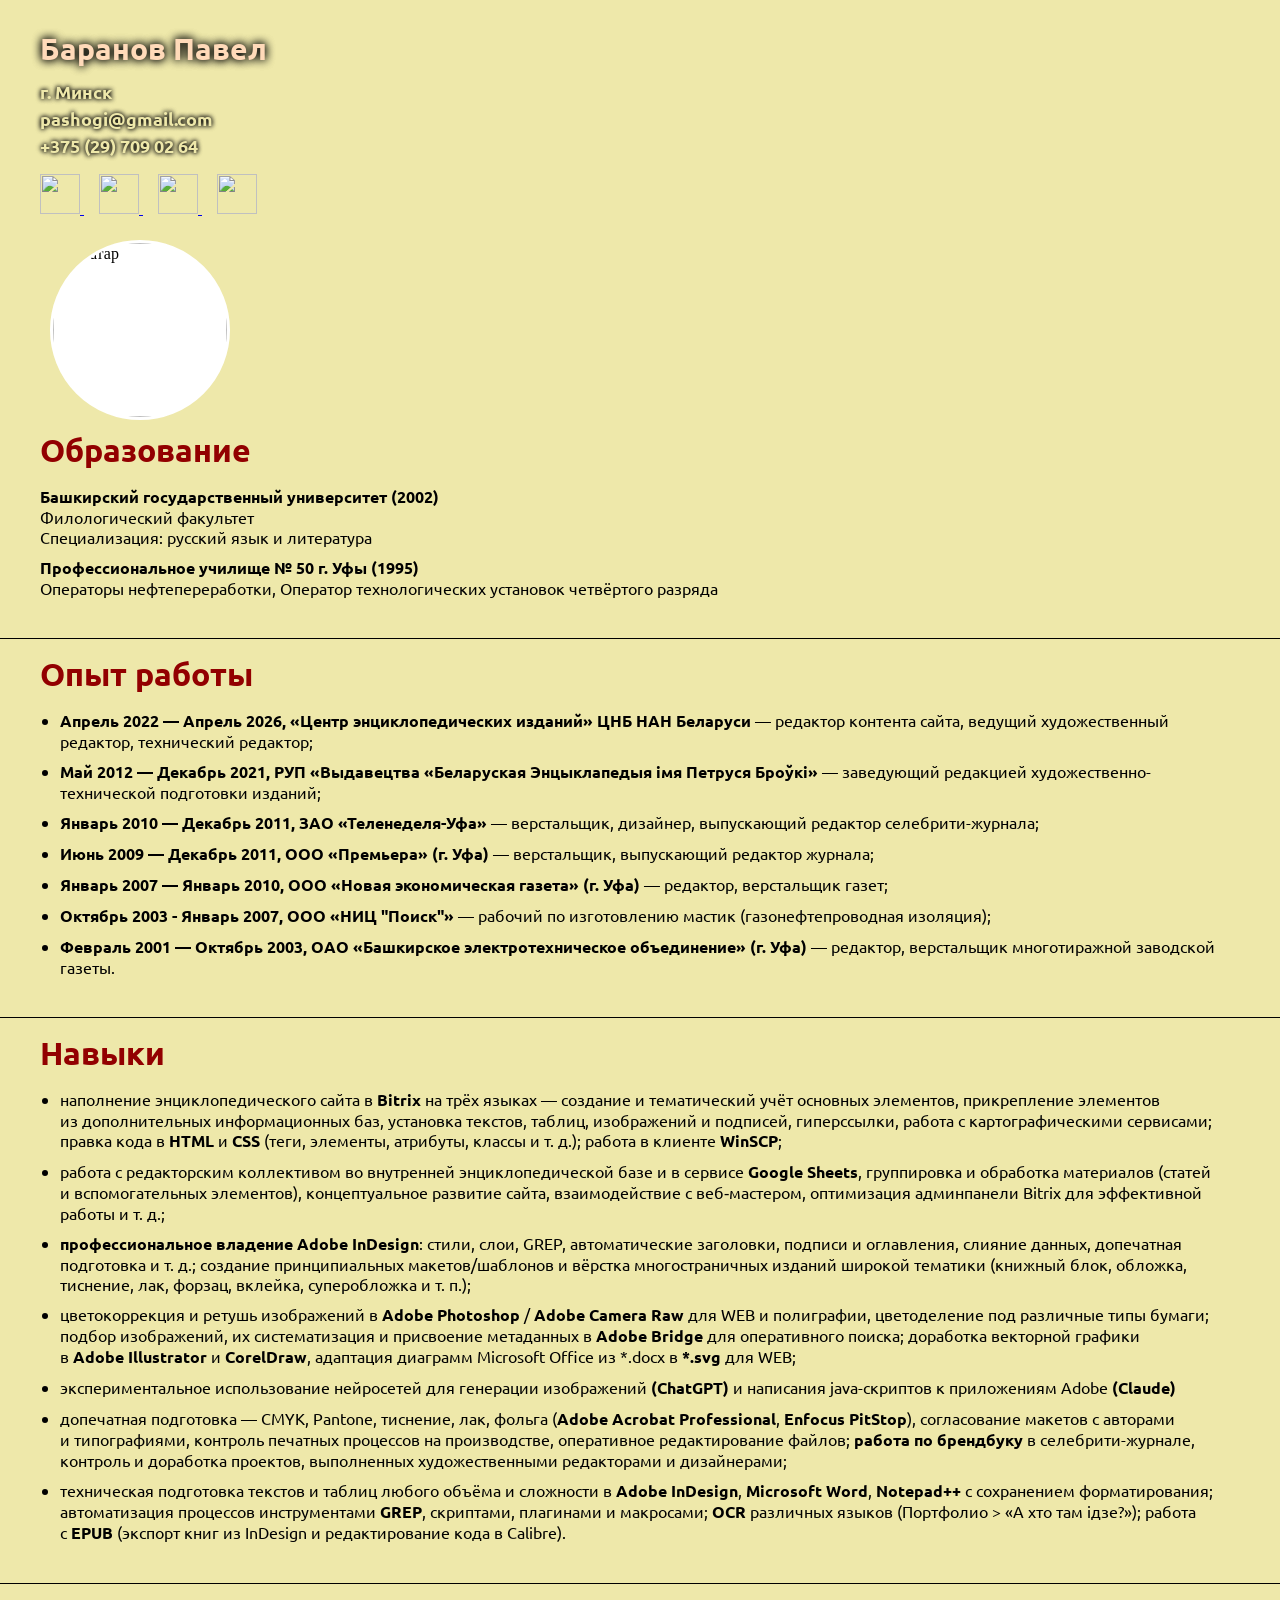
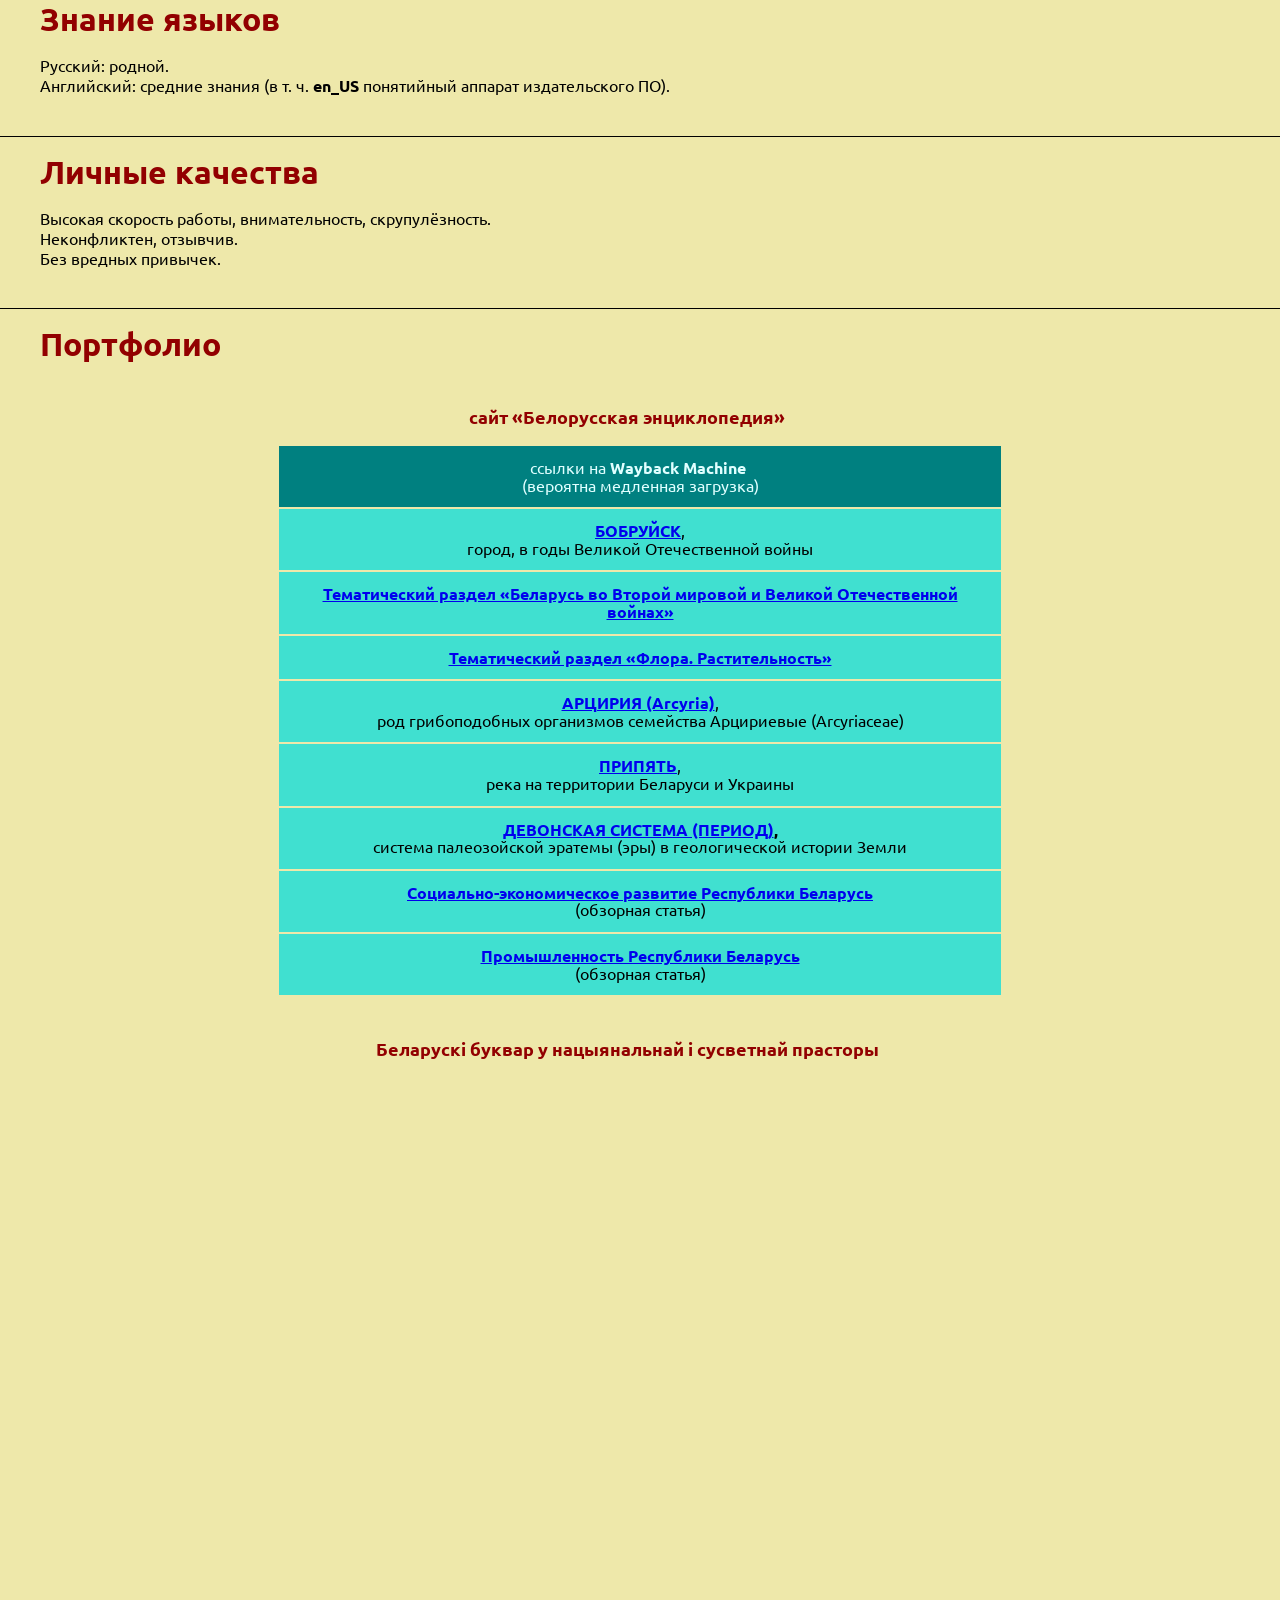
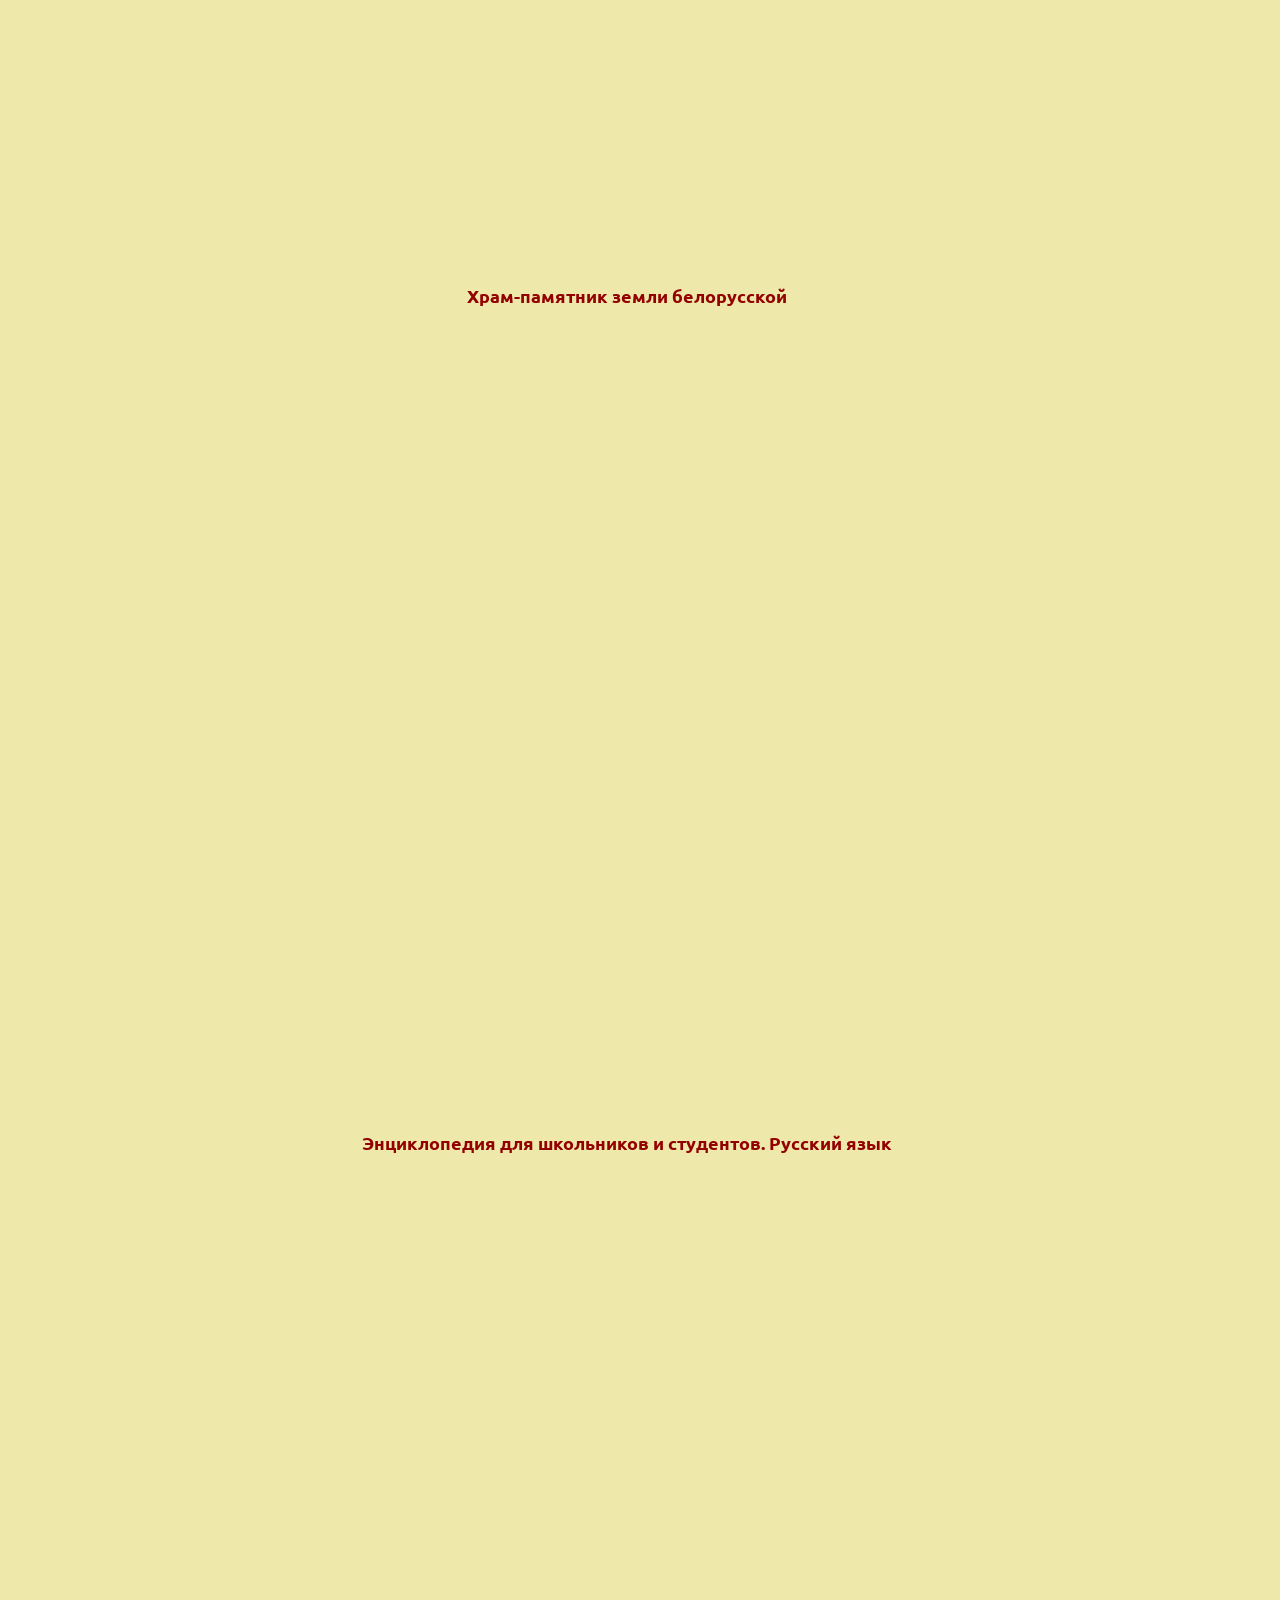
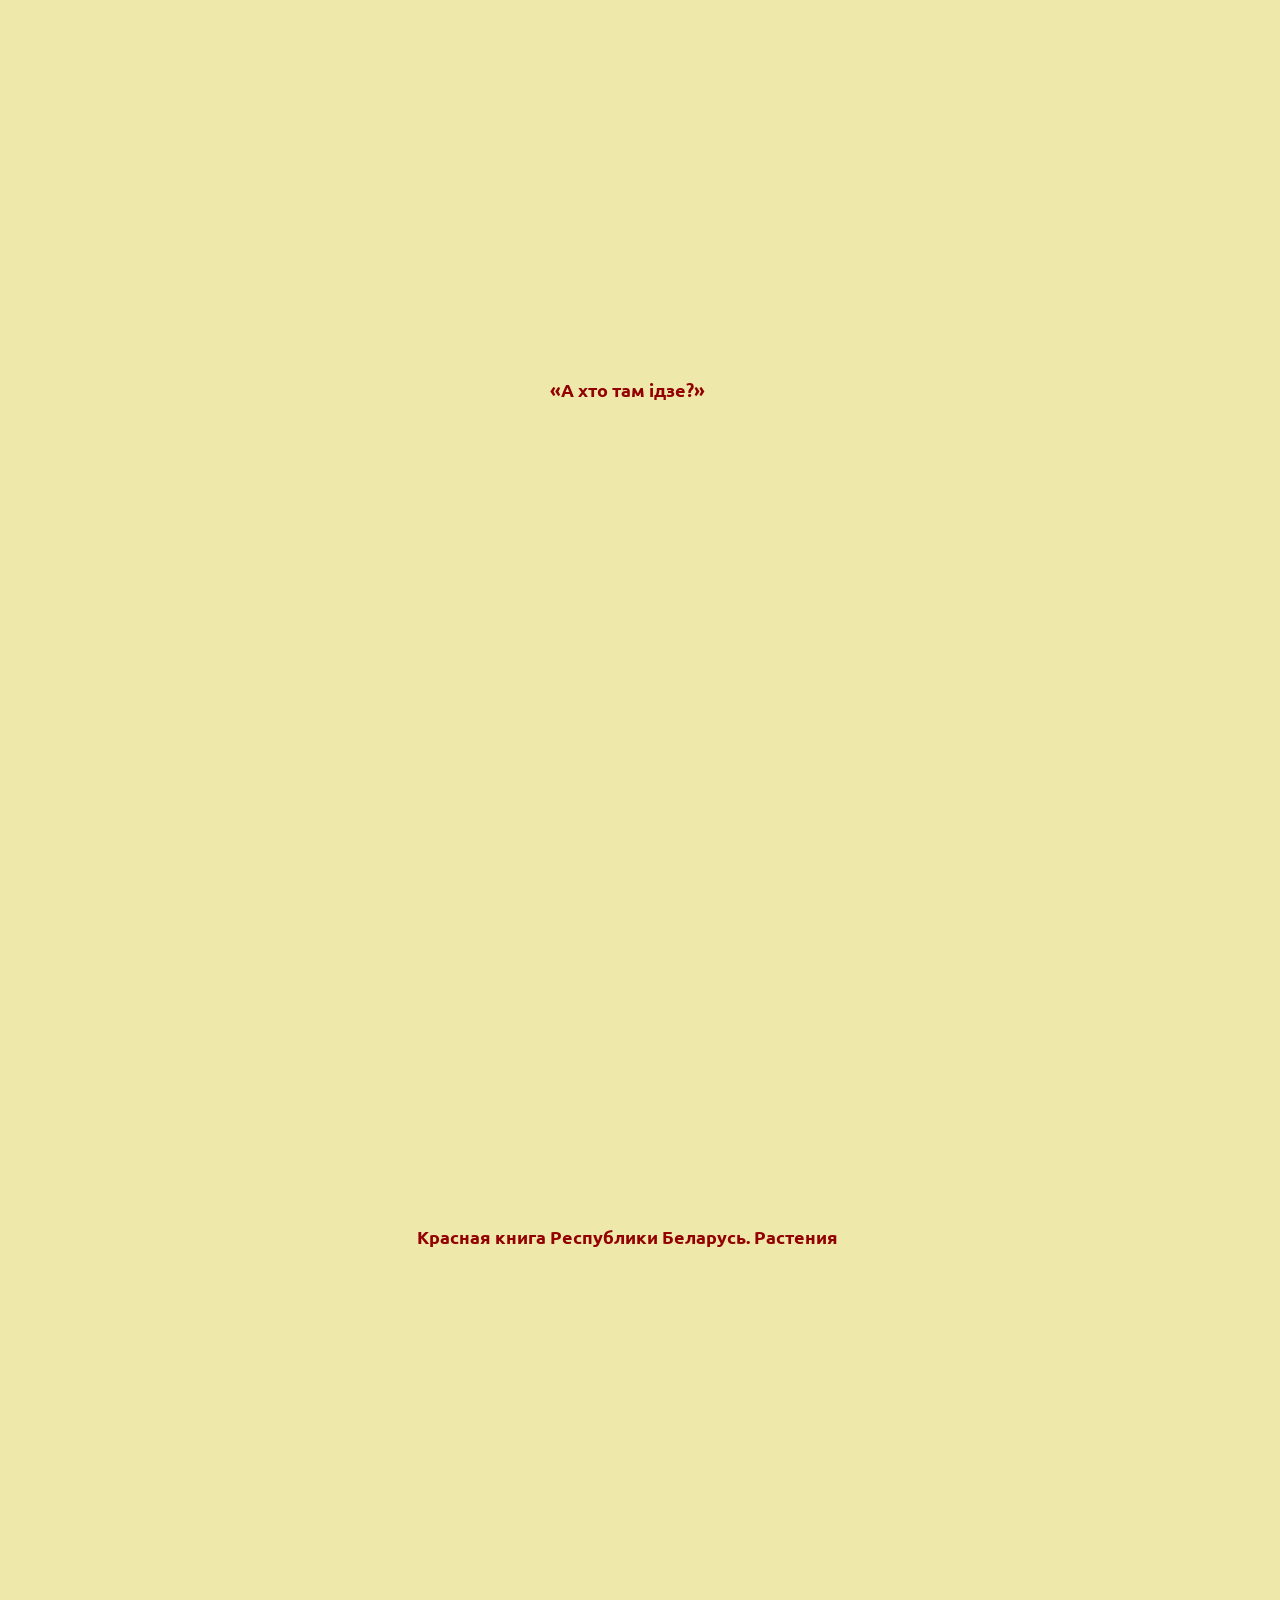
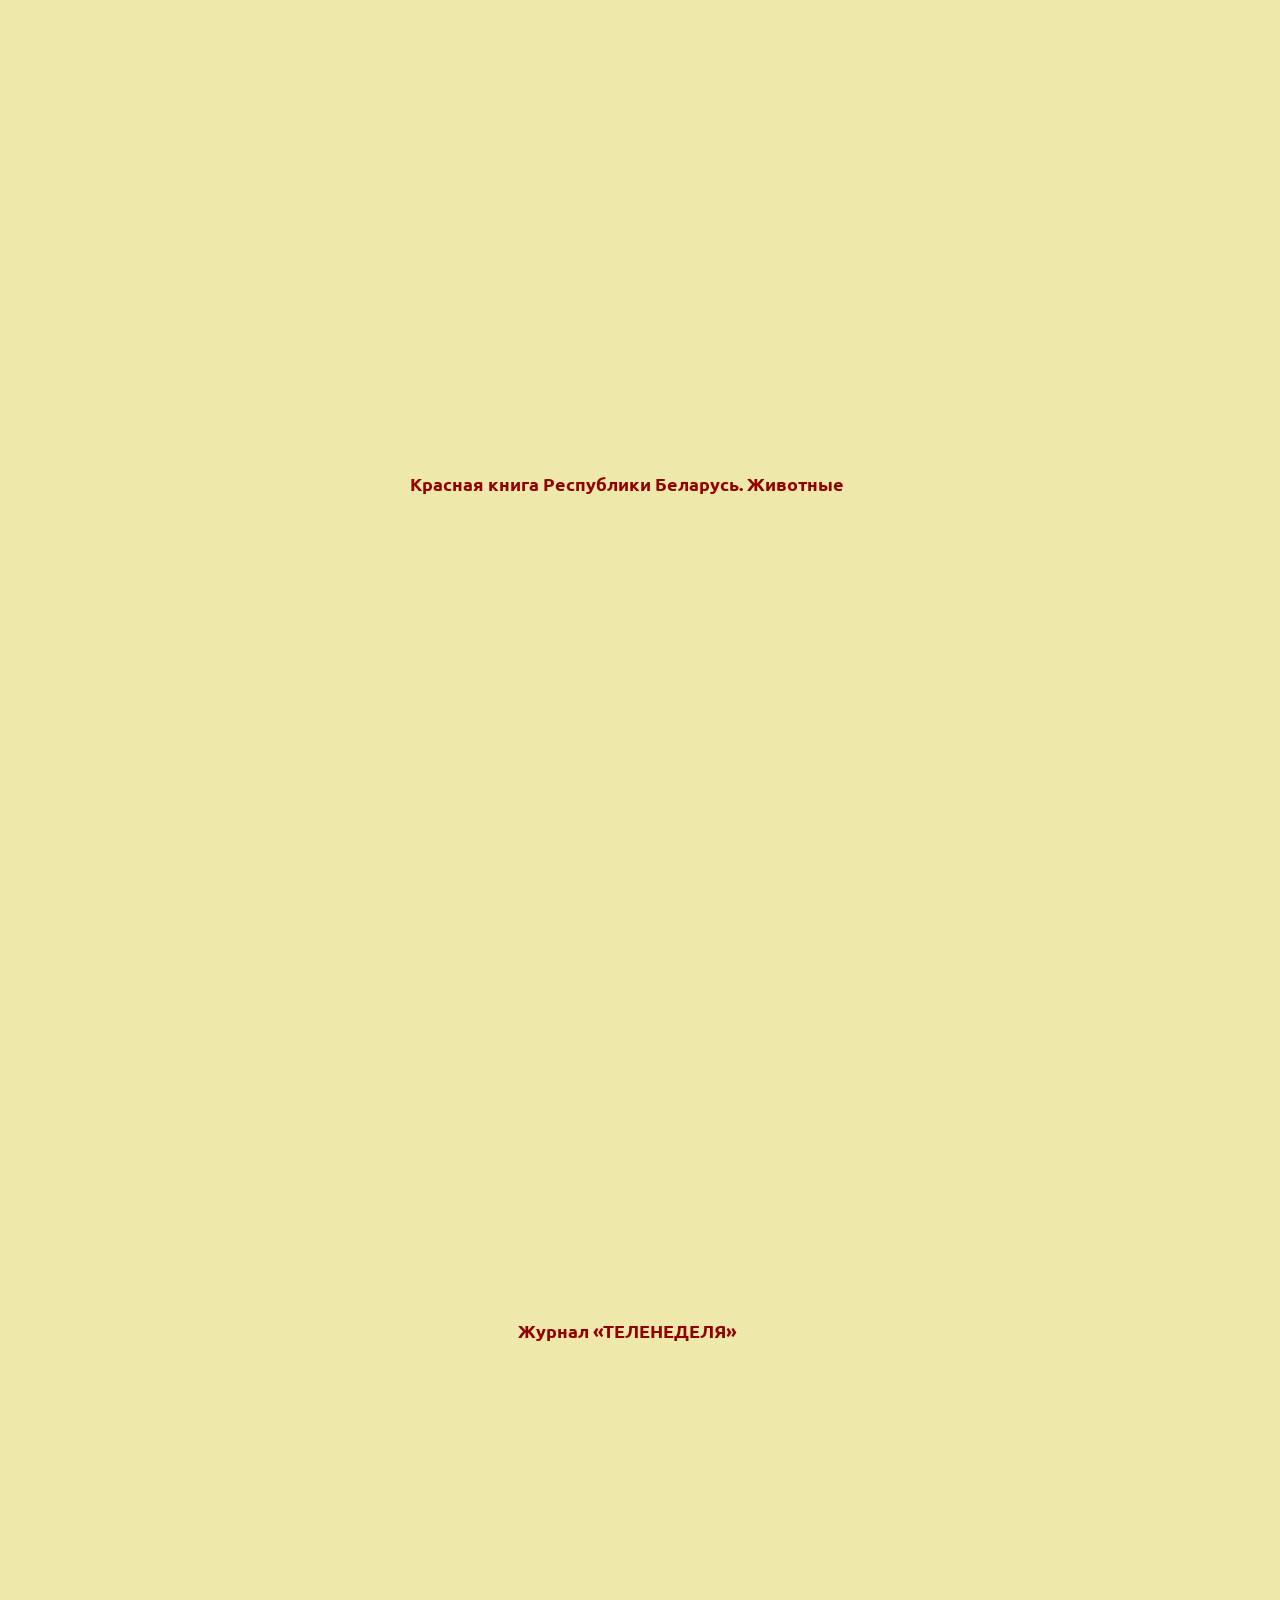
==== commit af6c6080: "Update index.html" ====
--- a/index.html
+++ b/index.html
@@ -227,17 +227,21 @@
             </div>
         </div>
 		<h1>Образование</h1>
-		<p style="margin-bottom: 0px;"><b>Башкирский государственный университет</b></p>
+		<p style="margin-bottom: 0px;"><b>Башкирский государственный университет (2002)</b></p>
 		<p style="margin-bottom: 0px;">Филологический факультет</p>
 		<p>Специализация: русский язык и&nbsp;литература</p>
+		<p>
+		<p style="margin-bottom: 0px;"><b>Профессиональное училище №&nbsp;50&nbsp;г.&nbsp;Уфы (1995)</b></p>
+		<p>Операторы нефтепереработки, Оператор технологических установок четвёртого разряда</p>
 		<hr>
 		<h1>Опыт работы</h1>
 		<ul>
 			<li><b>Апрель 2022 — Апрель 2026, «Центр энциклопедических изданий» ЦНБ&nbsp;НАН&nbsp;Беларуси</b>&nbsp;— редактор контента сайта, ведущий художественный редактор, технический редактор;</li>
-			<li><b>Май 2012 — Декабрь 2021, РУП&nbsp;«Издательство «Белорусская Энциклопедия им.&nbsp;П.&nbsp;Бровки»</b>&nbsp;— заведующий редакцией художественно-технической подготовки изданий;</li>
+			<li><b>Май 2012 — Декабрь 2021, РУП&nbsp;«Выдавецтва «Беларуская Энцыклапедыя імя&nbsp;Петруся Броўкі»</b>&nbsp;— заведующий редакцией художественно-технической подготовки изданий;</li>
 			<li><b>Январь 2010 — Декабрь 2011, ЗАО&nbsp;«Теленеделя-Уфа»</b>&nbsp;— верстальщик, дизайнер, выпускающий редактор селебрити-журнала;</li>
 			<li><b>Июнь 2009 — Декабрь 2011, ООО&nbsp;«Премьера» (г.&nbsp;Уфа)</b>&nbsp;— верстальщик, выпускающий редактор журнала;</li>
 			<li><b>Январь 2007 — Январь 2010, ООО&nbsp;«Новая экономическая газета» (г.&nbsp;Уфа)</b>&nbsp;— редактор, верстальщик газет;</li>
+			<li><b>Октябрь 2003 - Январь 2007, ООО&nbsp;«НИЦ&nbsp;"Поиск"»</b>&nbsp;— рабочий по&nbsp;изготовлению мастик (газонефтепроводная изоляция);</li>
 			<li><b>Февраль 2001 — Октябрь 2003, ОАО&nbsp;«Башкирское электротехническое объединение» (г.&nbsp;Уфа)</b> — редактор, верстальщик многотиражной заводской газеты.</li>
 		</ul>
 		<hr>
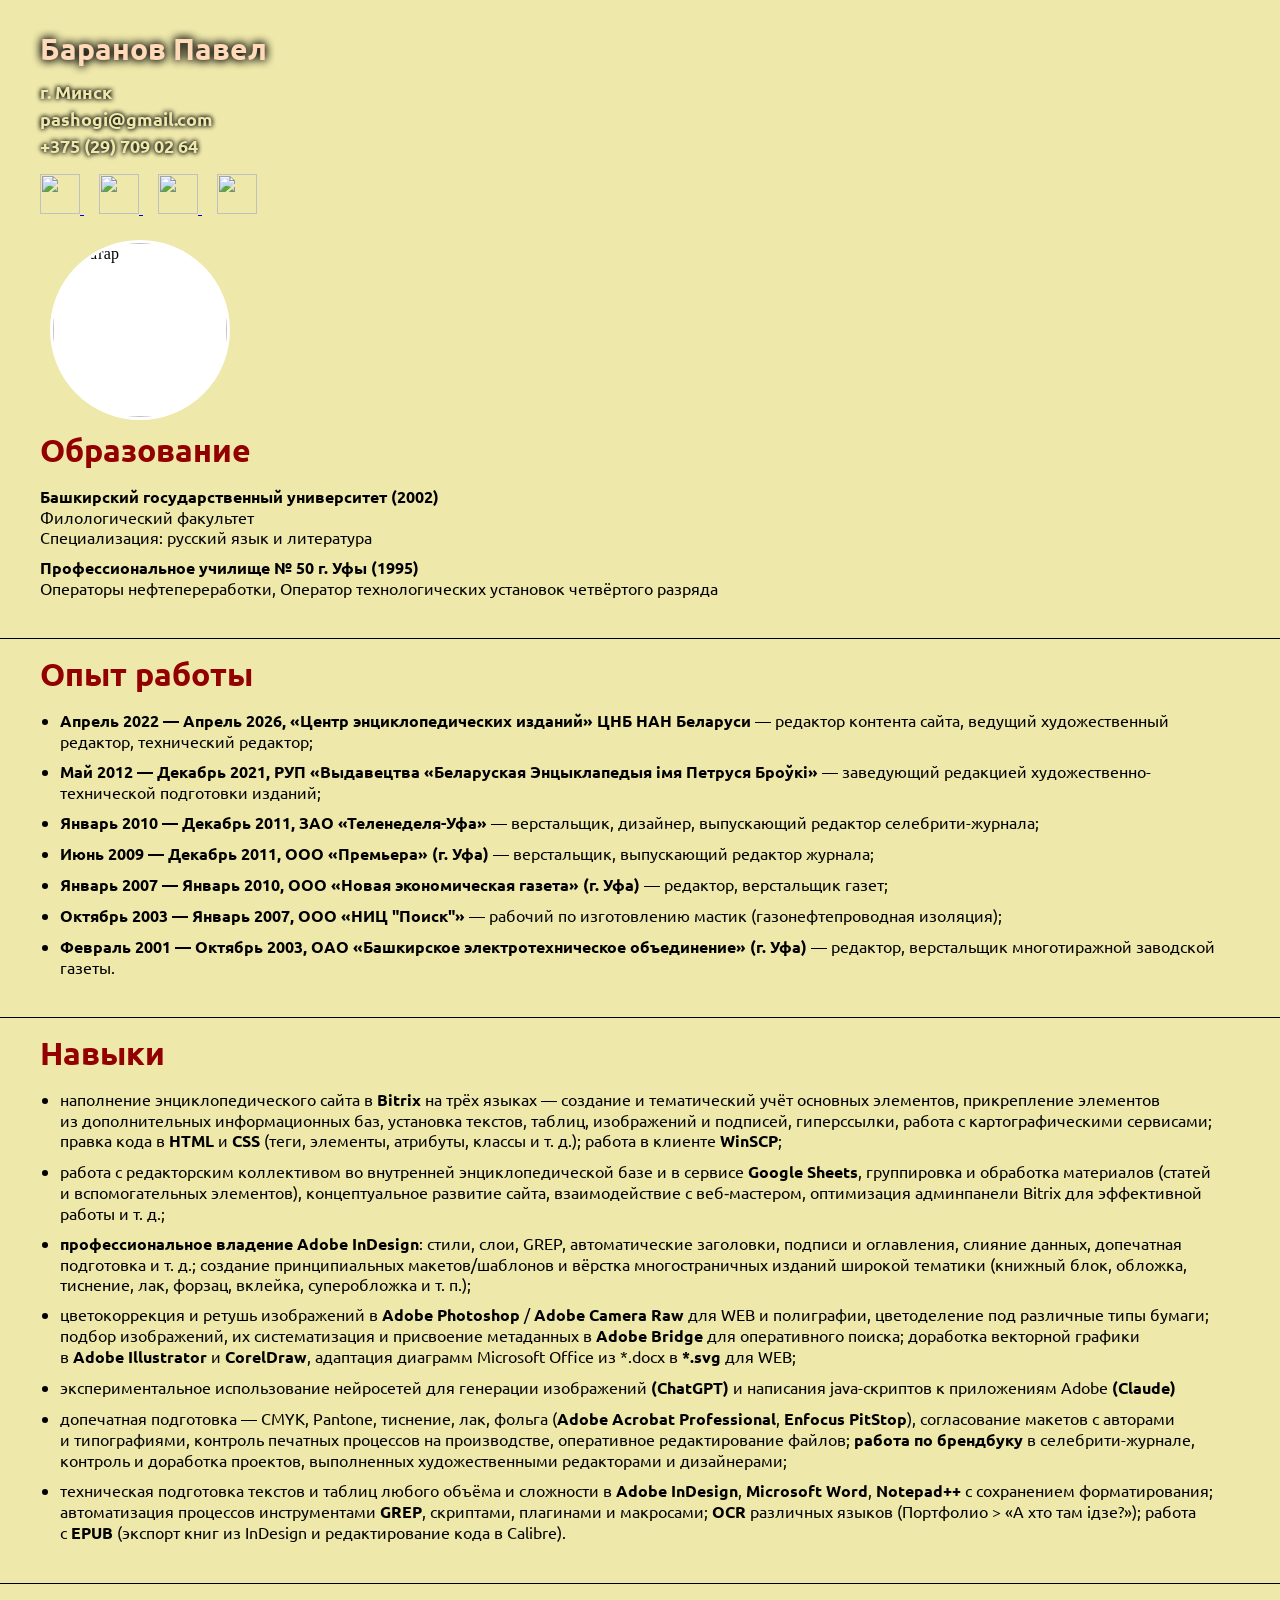
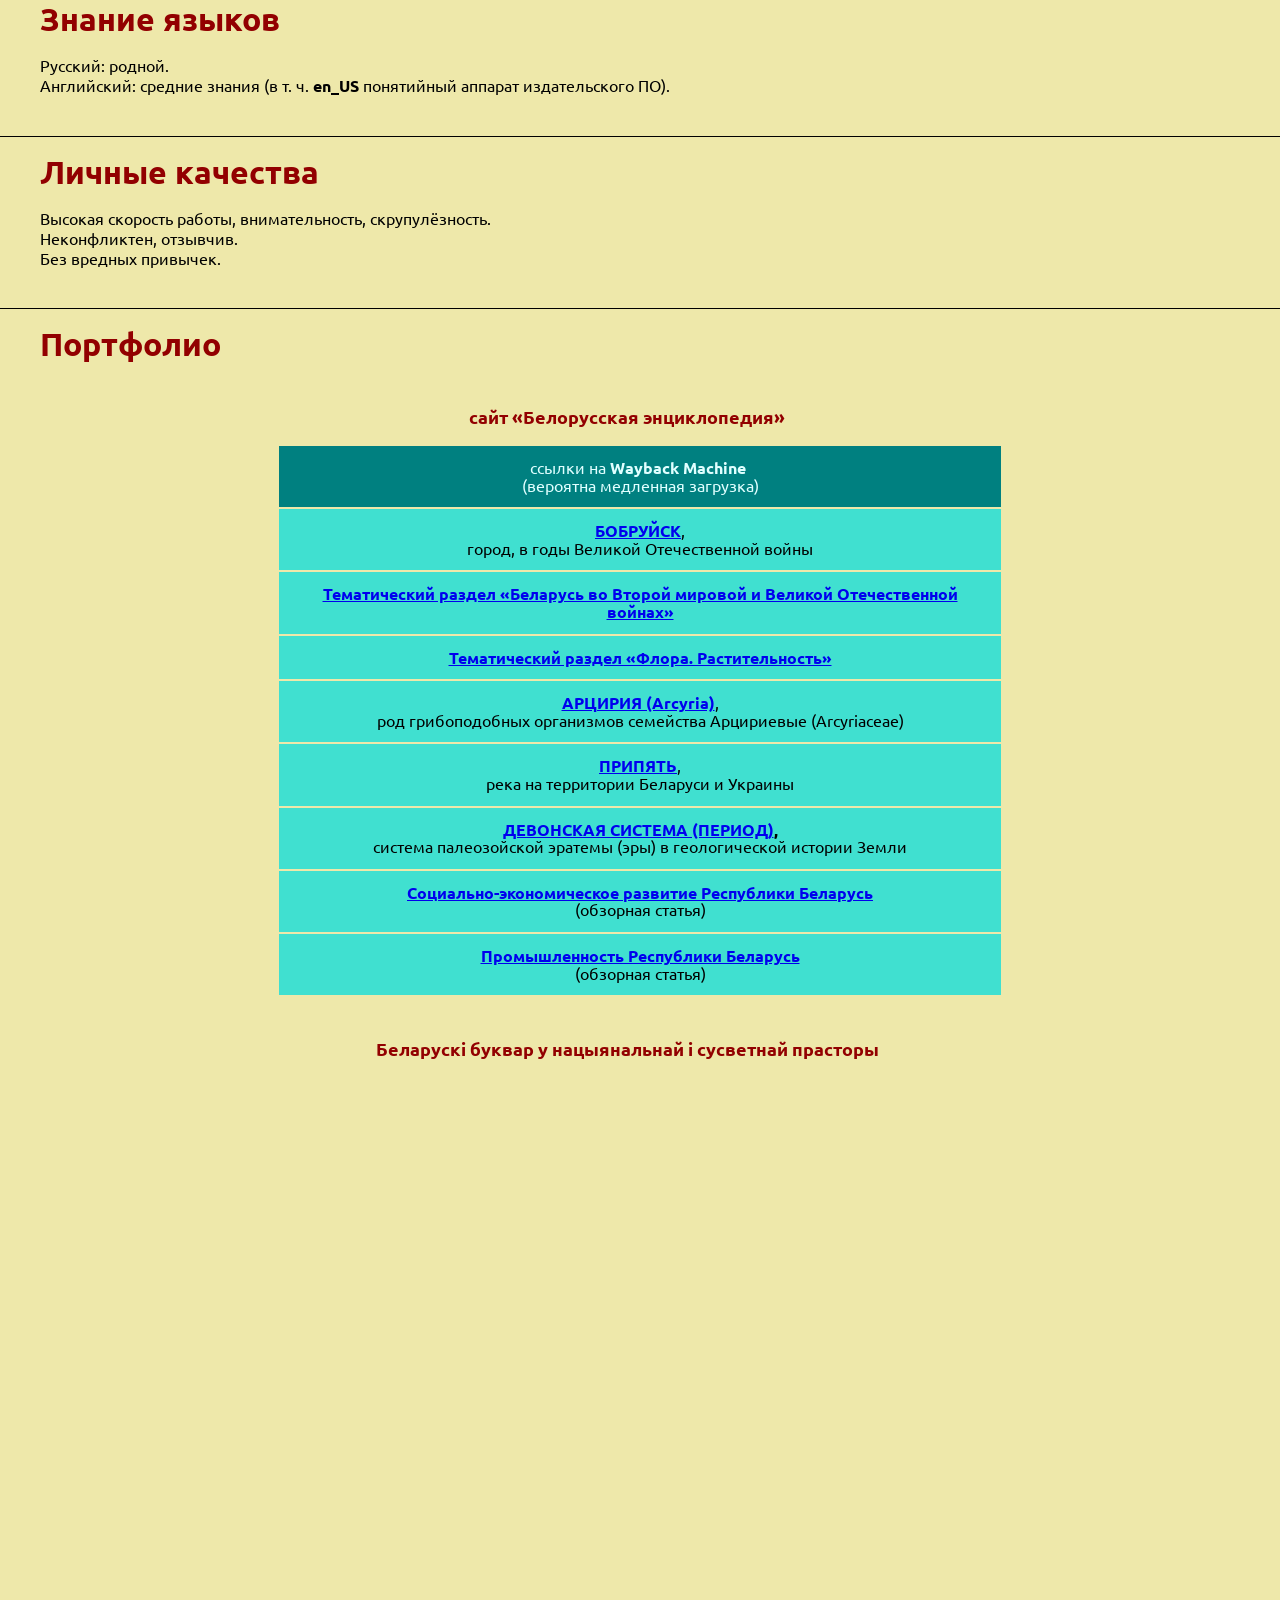
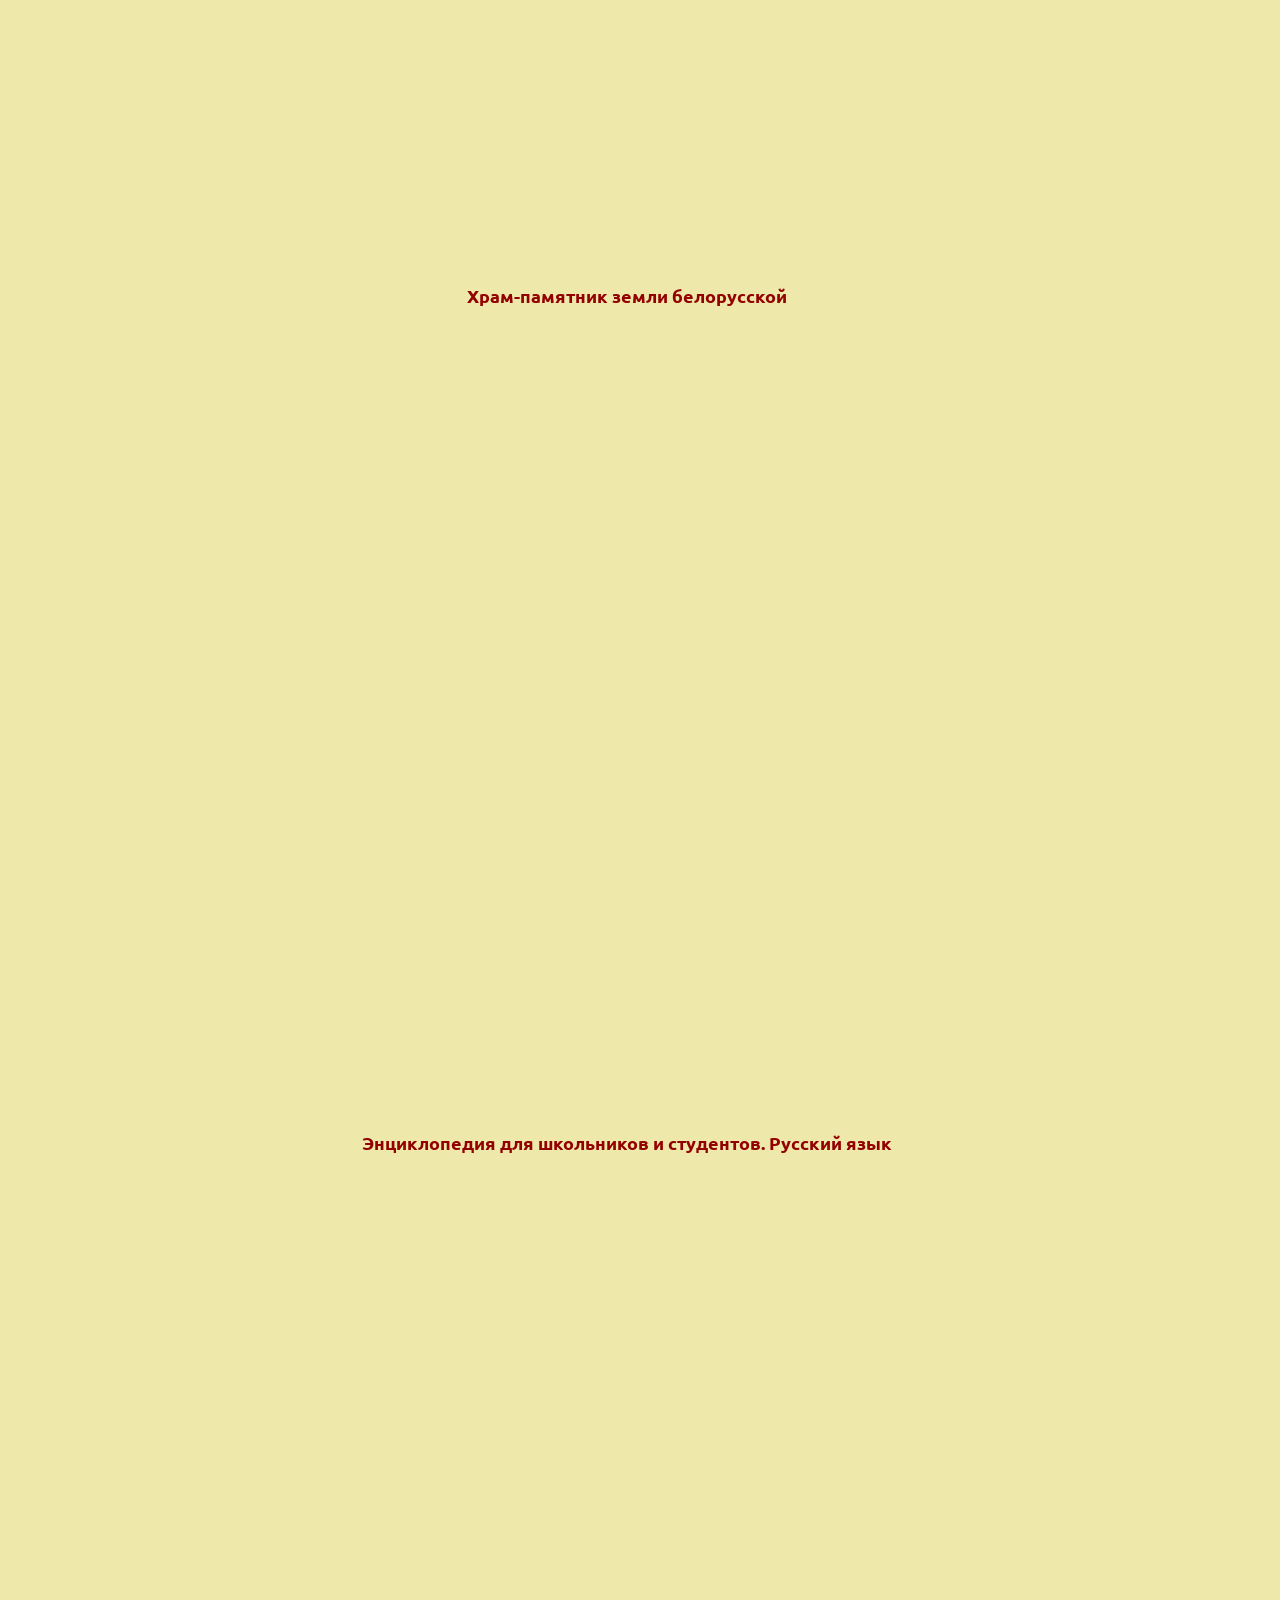
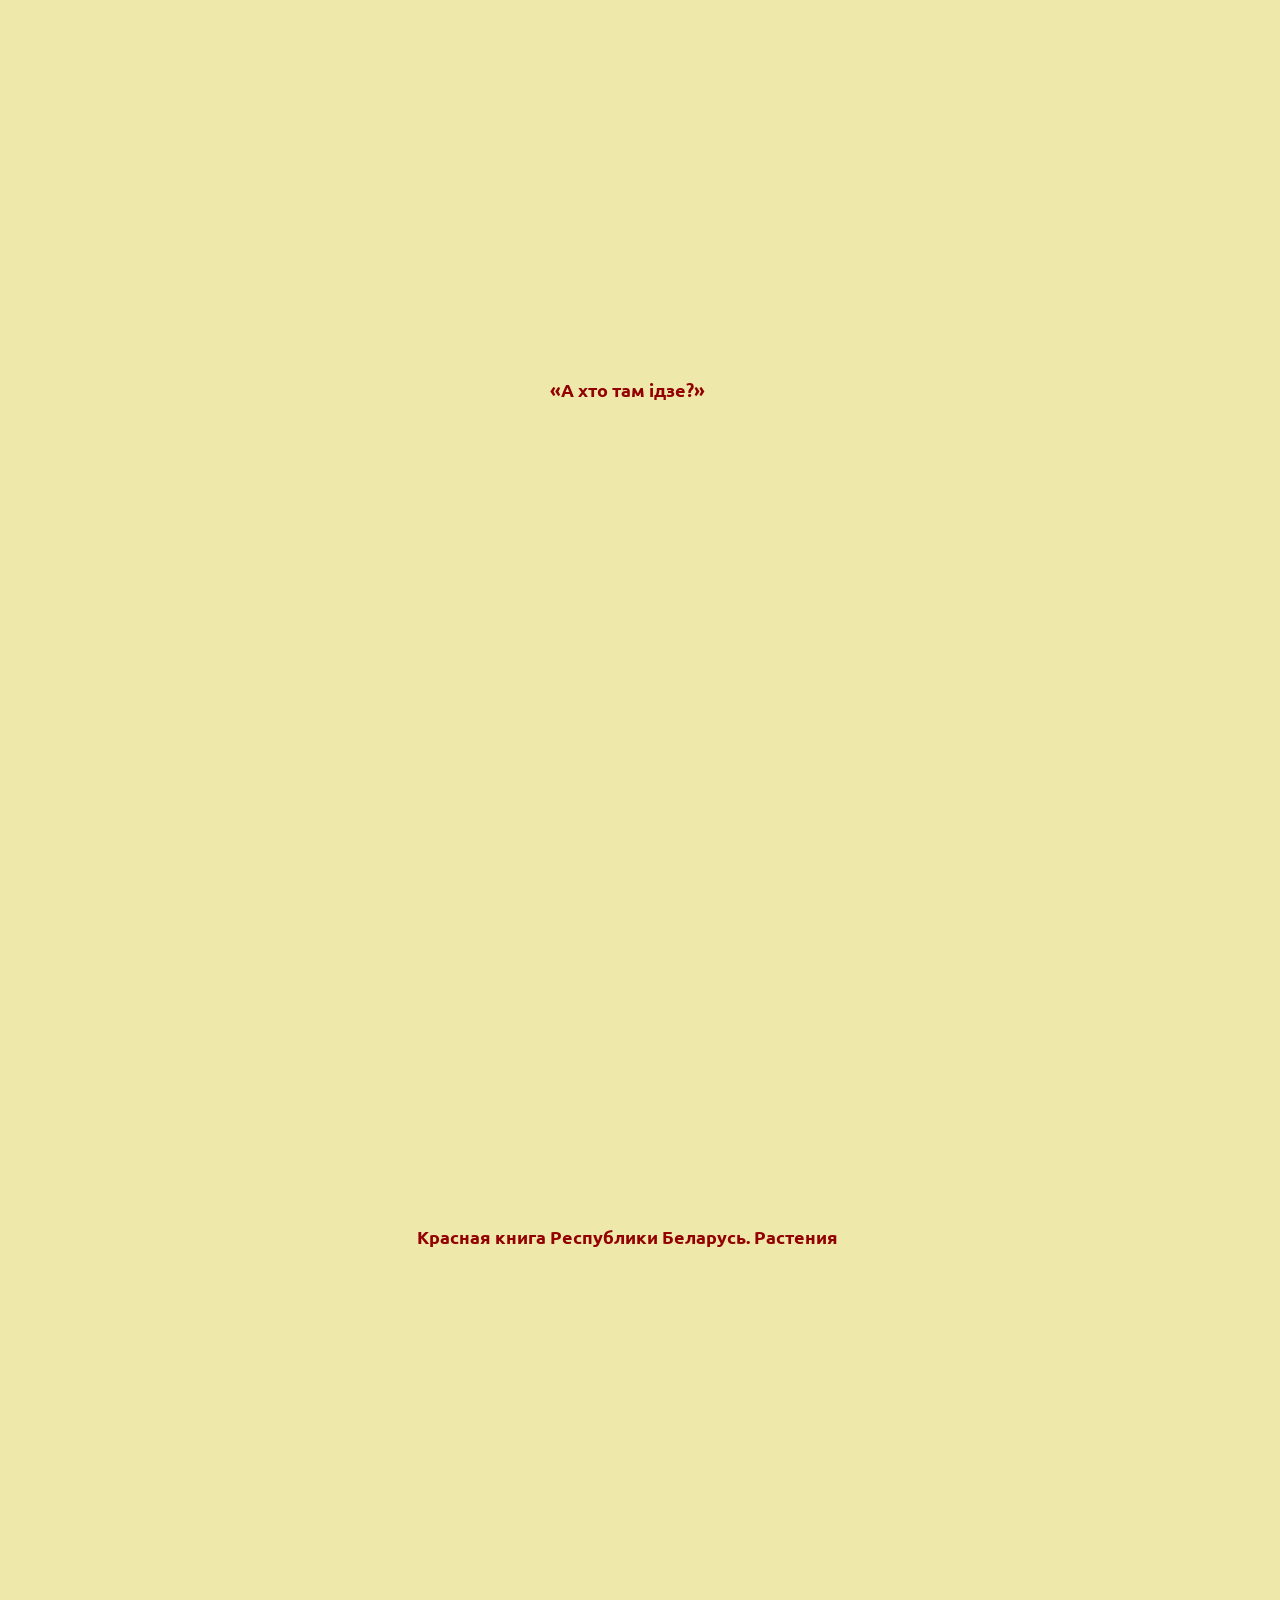
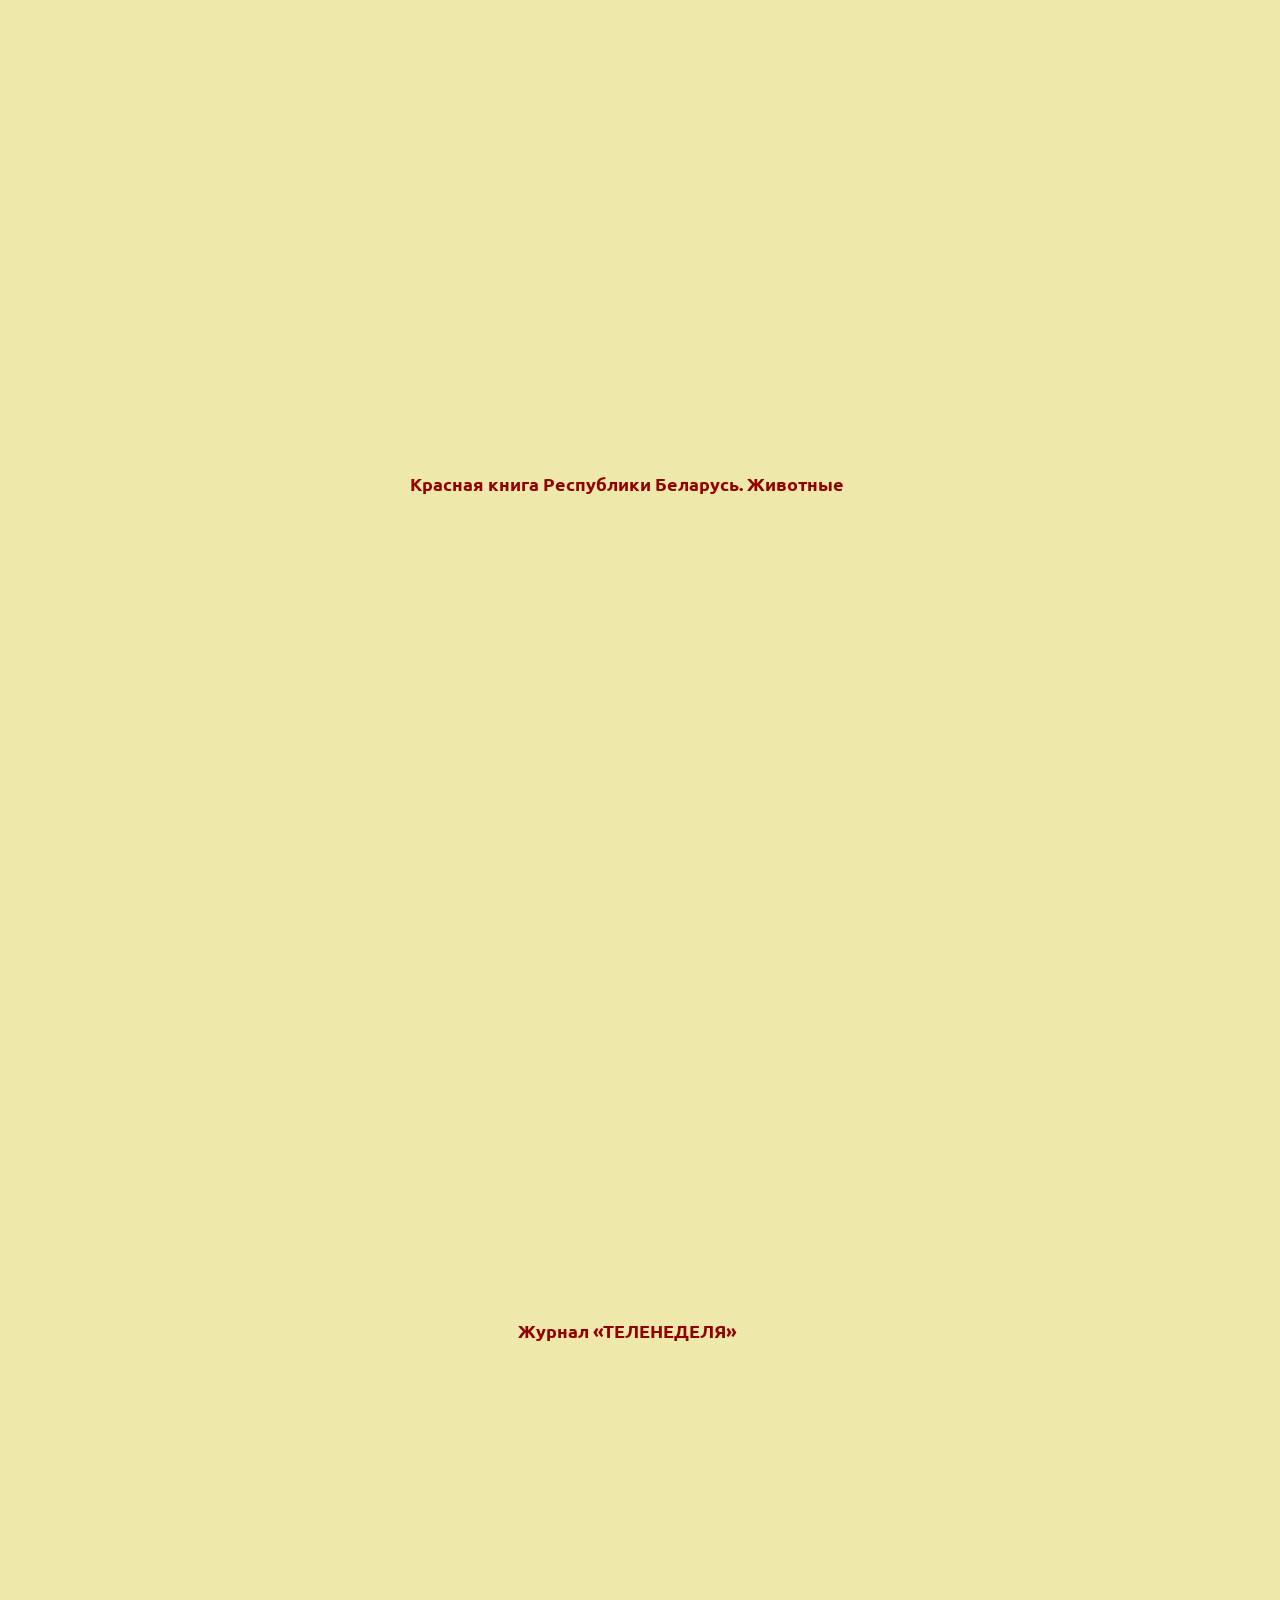
==== commit 4ff59af8: "Update index.html" ====
--- a/index.html
+++ b/index.html
@@ -241,7 +241,7 @@
 			<li><b>Январь 2010 — Декабрь 2011, ЗАО&nbsp;«Теленеделя-Уфа»</b>&nbsp;— верстальщик, дизайнер, выпускающий редактор селебрити-журнала;</li>
 			<li><b>Июнь 2009 — Декабрь 2011, ООО&nbsp;«Премьера» (г.&nbsp;Уфа)</b>&nbsp;— верстальщик, выпускающий редактор журнала;</li>
 			<li><b>Январь 2007 — Январь 2010, ООО&nbsp;«Новая экономическая газета» (г.&nbsp;Уфа)</b>&nbsp;— редактор, верстальщик газет;</li>
-			<li><b>Октябрь 2003 - Январь 2007, ООО&nbsp;«НИЦ&nbsp;"Поиск"»</b>&nbsp;— рабочий по&nbsp;изготовлению мастик (газонефтепроводная изоляция);</li>
+			<li><b>Октябрь 2003 — Январь 2007, ООО&nbsp;«НИЦ&nbsp;"Поиск"»</b>&nbsp;— рабочий по&nbsp;изготовлению мастик (газонефтепроводная изоляция);</li>
 			<li><b>Февраль 2001 — Октябрь 2003, ОАО&nbsp;«Башкирское электротехническое объединение» (г.&nbsp;Уфа)</b> — редактор, верстальщик многотиражной заводской газеты.</li>
 		</ul>
 		<hr>
